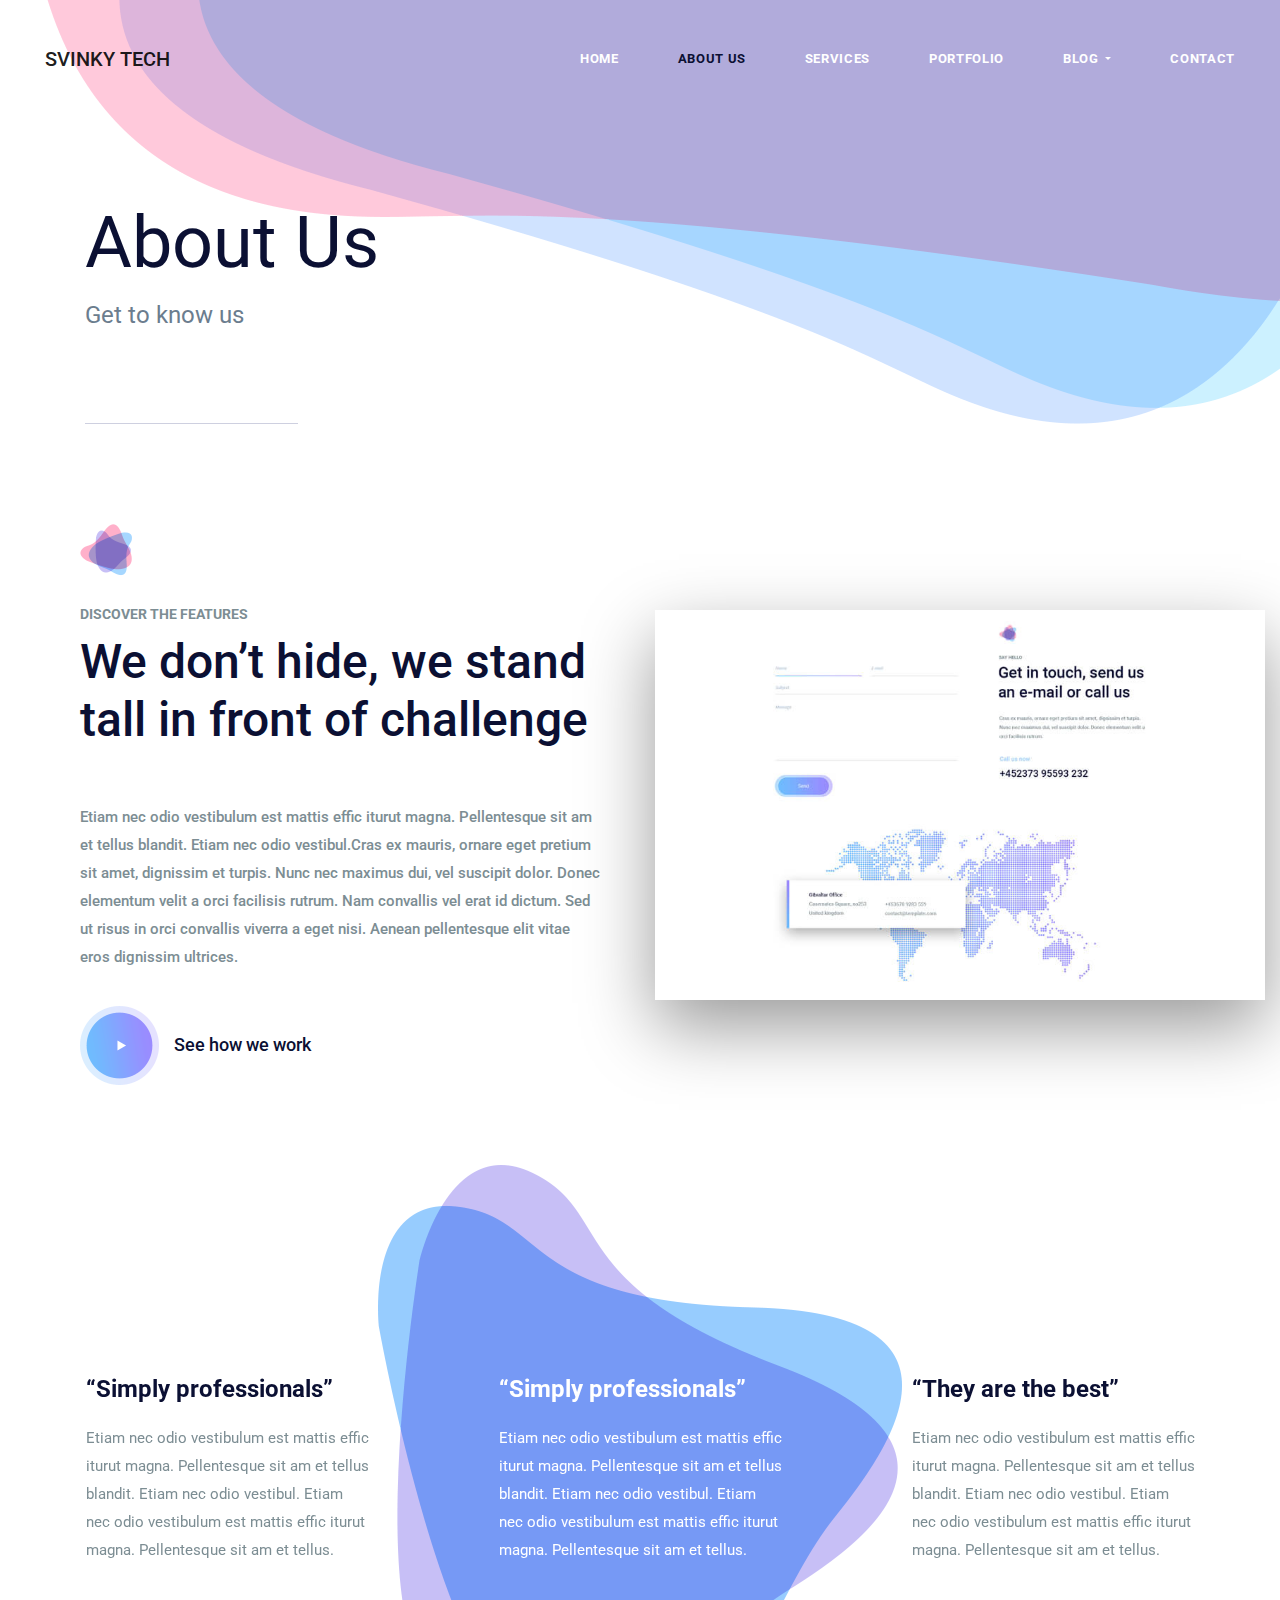
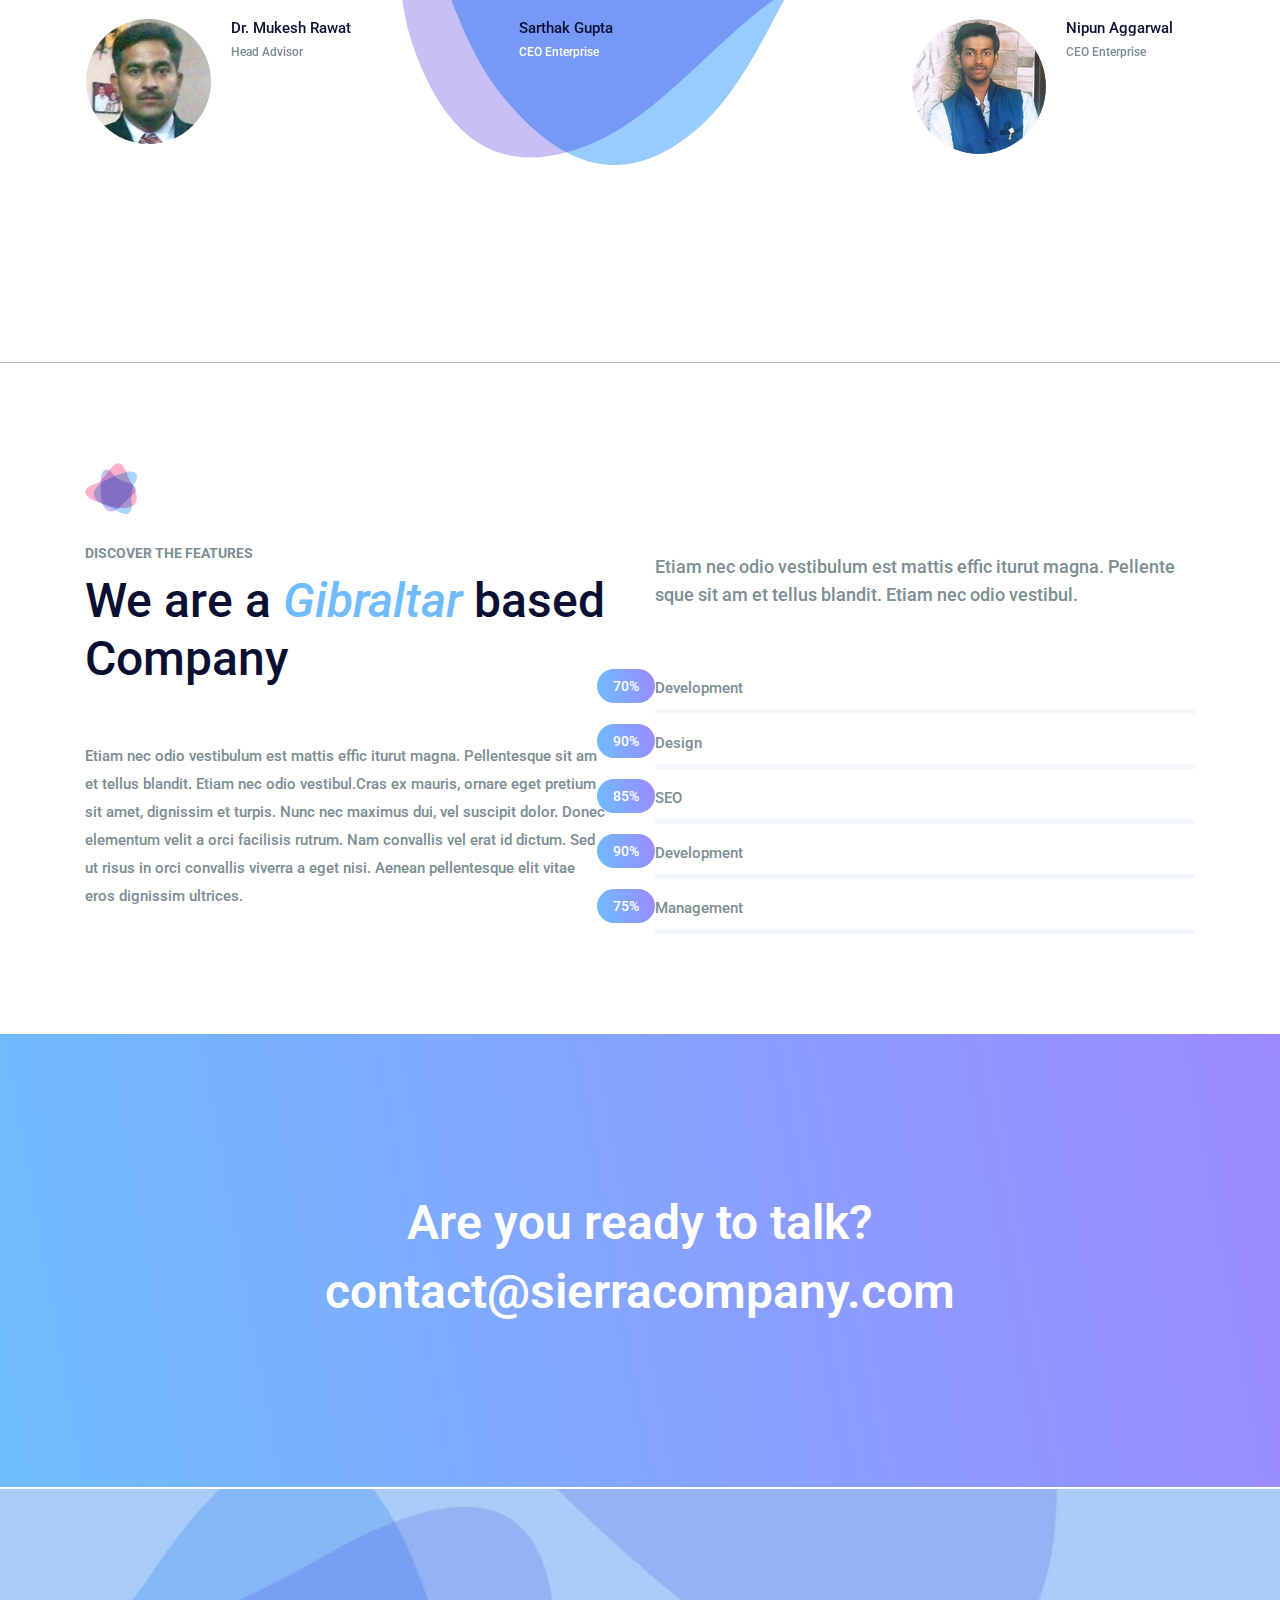
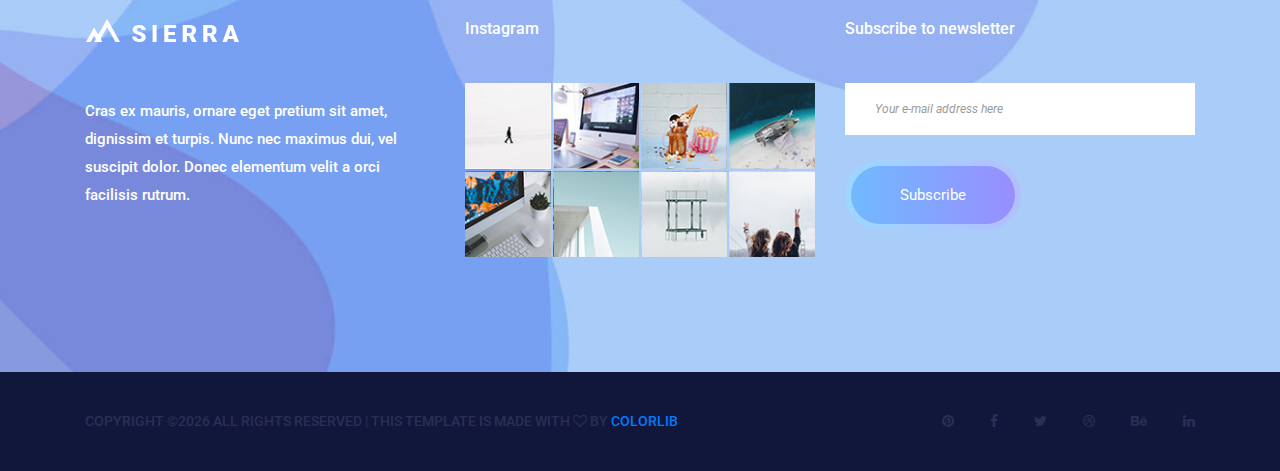
==== about-us.html @ dad752a9 "first" ====
<!DOCTYPE html>
<html lang="en">
    <head>
        <meta charset="utf-8">
        <meta http-equiv="X-UA-Compatible" content="IE=edge">
        <meta name="viewport" content="width=device-width, initial-scale=1">
        
        <link rel="icon" href="img/fav-icon.png" type="image/x-icon" />
        <!-- The above 3 meta tags *must* come first in the head; any other head content must come *after* these tags -->
        <title>Sierra</title>

        <!-- Icon css link -->
        <link href="css/font-awesome.min.css" rel="stylesheet">
        <!-- Bootstrap -->
        <link href="css/bootstrap.min.css" rel="stylesheet">
        
        <!-- Rev slider css -->
        <link href="vendors/revolution/css/settings.css" rel="stylesheet">
        <link href="vendors/revolution/css/layers.css" rel="stylesheet">
        <link href="vendors/revolution/css/navigation.css" rel="stylesheet">
        
        <!-- Extra plugin css -->
        <link href="vendors/owl-carousel/owl.carousel.min.css" rel="stylesheet">
        <link href="vendors/magnify-popup/magnific-popup.css" rel="stylesheet">
        
        <link href="css/style.css" rel="stylesheet">
        <link href="css/responsive.css" rel="stylesheet">

        <!-- HTML5 shim and Respond.js for IE8 support of HTML5 elements and media queries -->
        <!-- WARNING: Respond.js doesn't work if you view the page via file:// -->
        <!--[if lt IE 9]>
        <script src="https://oss.maxcdn.com/html5shiv/3.7.3/html5shiv.min.js"></script>
        <script src="https://oss.maxcdn.com/respond/1.4.2/respond.min.js"></script>
        <![endif]-->
    </head>
    <body>
        
        <!--================Header Menu Area =================-->
        <header class="main_menu_area">
            <nav class="navbar navbar-expand-lg navbar-light bg-light">
                <a class="navbar-brand" href="#"><span style = "font-weight: 500;">SVINKY TECH</span></a>
                <button class="navbar-toggler" type="button" data-toggle="collapse" data-target="#navbarSupportedContent" aria-controls="navbarSupportedContent" aria-expanded="false" aria-label="Toggle navigation">
                    <span></span>
                    <span></span>
                    <span></span>
                </button>

                <div class="collapse navbar-collapse" id="navbarSupportedContent">
                    <ul class="navbar-nav">
                        <li class="nav-item"><a class="nav-link" href="index.html">Home</a></li>
                        <li class="nav-item active"><a class="nav-link" href="about-us.html">About Us</a></li>
                        <li class="nav-item"><a class="nav-link" href="service.html">Services</a></li>
                        <li class="nav-item"><a class="nav-link" href="portfolio.html">Portfolio</a></li>
                        <li class="nav-item dropdown submenu">
                            <a class="nav-link dropdown-toggle" href="#" id="navbarDropdown" role="button" data-toggle="dropdown" aria-haspopup="true" aria-expanded="false">
                            Blog
                            </a>
                            <ul class="dropdown-menu" aria-labelledby="navbarDropdown">
                                <li class="nav-item"><a class="nav-link" href="blog.html">Blog</a></li>
                                <li class="nav-item"><a class="nav-link" href="single-blog.html">Blog Details</a></li>
                                <li class="nav-item"><a class="nav-link" href="elements.html">Elements</a></li>
                            </ul>
                        </li>
                        <li class="nav-item"><a class="nav-link" href="contact.html">Contact</a></li>
                    </ul>
                </div>
            </nav>
        </header>
        <!--================End Header Menu Area =================-->
        
        <!--================Banner Area =================-->
        <section class="banner_area">
            <div class="container">
                <div class="banner_inner_text">
                    <h2>About Us</h2>
                    <p>Get to know us</p>
                </div>
            </div>
        </section>
        <!--================End Banner Area =================-->
        
        <!--================Challange Area =================-->
        <section class="challange_area p_100">
            <div class="container-fluid">
                <div class="row">
                    <div class="col-lg-6">
                        <div class="challange_text_inner">
                            <div class="l_title">
                                <img src="img/icon/title-icon.png" alt="">
                                <h6>Discover the features</h6>
                                <h2>We don’t hide, we stand tall in front of challenge</h2>
                            </div>
                            <p>Etiam nec odio vestibulum est mattis effic iturut magna. Pellentesque sit am et tellus blandit. Etiam nec odio vestibul.Cras ex mauris, ornare eget pretium sit amet, dignissim et turpis. Nunc nec maximus dui, vel suscipit dolor. Donec elementum velit a orci facilisis rutrum. Nam convallis vel erat id dictum. Sed ut risus in orci convallis viverra a eget nisi. Aenean pellentesque elit vitae eros dignissim ultrices. </p>
                            <div class="c_video">
                                <a class="popup-youtube" href="https://www.youtube.com/watch?v=62QYQE6k7tg"><img src="img/icon/video-icon.png" alt="">See how we work </a>
                            </div>
                        </div>
                    </div>
                    <div class="col-lg-6 challange_img">
                        <div class="challange_img_inner">
                            <img class="img-fluid" src="img/popup-photo.jpg" alt="">
                        </div>
                    </div>
                </div>
            </div>
        </section>
        <!--================End Challange Area =================-->
        
        <!--================Testimonials Slider Area =================-->
        <section class="testimonials_area">
            <div class="container">
                <div class="testimonials_slider owl-carousel">
                    <div class="item">
                        <div class="testi_item">
                            <h3>“Simply professionals”</h3>
                            <p>Etiam nec odio vestibulum est mattis effic iturut magna. Pellentesque sit am et tellus blandit. Etiam nec odio vestibul. Etiam nec odio vestibulum est mattis effic iturut magna. Pellentesque sit am et tellus.</p>
                            <div class="media">
                                <div class="d-flex">
                                    <img class="rounded-circle" src="img/testimonials/testi-1.png"  alt="">
                                </div>
                                
                                <div class="media-body">
                                    <h4>Sarthak Gupta</h4>
                                    <h5>CEO Enterprise</h5>
                                </div>
                            </div>
                        </div>
                    </div>
                    <div class="item">
                        <div class="testi_item">
                            <h3>“They are the best”</h3>
                            <p>Etiam nec odio vestibulum est mattis effic iturut magna. Pellentesque sit am et tellus blandit. Etiam nec odio vestibul. Etiam nec odio vestibulum est mattis effic iturut magna. Pellentesque sit am et tellus.</p>
                            <div class="media">
                                <div class="d-flex">
                                    <img class="rounded-circle" src="img/testimonials/testi-2.png" alt="">
                                </div>
                                <div class="media-body">
                                    <h4>Nipun Aggarwal</h4>
                                    <h5>CEO Enterprise</h5>
                                </div>
                            </div>
                        </div>
                    </div>
                    <div class="item">
                        <div class="testi_item">
                            <h3>“We just love them”</h3>
                            <p>Etiam nec odio vestibulum est mattis effic iturut magna. Pellentesque sit am et tellus blandit. Etiam nec odio vestibul. Etiam nec odio vestibulum est mattis effic iturut magna. Pellentesque sit am et tellus.</p>
                            <div class="media">
                                <div class="d-flex">
                                    <img class="rounded-circle" src="img/testimonials/testi-3.png" alt="">
                                </div>
                                <div class="media-body">
                                    <h4>Vasu Goel</h4>
                                    <h5>CEO Enterprise</h5>
                                </div>
                            </div>
                        </div>
                    </div>
                    <div class="item">
                        <div class="testi_item">
                            <h3>“Simply professionals”</h3>
                            <p>Etiam nec odio vestibulum est mattis effic iturut magna. Pellentesque sit am et tellus blandit. Etiam nec odio vestibul. Etiam nec odio vestibulum est mattis effic iturut magna. Pellentesque sit am et tellus.</p>
                            <div class="media">
                                <div class="d-flex">
                                    <img class="rounded-circle" src="img/testimonials/testi-4.png" alt="">
                                </div>
                                <div class="media-body">
                                    <h4>Kanishka Bhardwaj</h4>
                                    <h5>CEO Enterprise</h5>
                                </div>
                            </div>
                        </div>
                    </div>
                    <div class="item">
                        <div class="testi_item">
                            <h3>“Simply professionals”</h3>
                            <p>Etiam nec odio vestibulum est mattis effic iturut magna. Pellentesque sit am et tellus blandit. Etiam nec odio vestibul. Etiam nec odio vestibulum est mattis effic iturut magna. Pellentesque sit am et tellus.</p>
                            <div class="media">
                                <div class="d-flex">
                                    <img class="rounded-circle" src="img/testimonials/testi-5.jpg" alt="">
                                </div>
                                <div class="media-body">
                                    <h4>Dr. Mukesh Rawat</h4>
                                    <h5>Head Advisor</h5>
                                </div>
                            </div>
                        </div>
                    </div>
                </div>
            </div>
        </section>
        <!--================End Testimonials Slider Area =================-->
        
        <!--================We Are Company Area =================-->
        <section class="we_company_area p_100">
            <div class="container">
                <div class="row company_inner">
                    <div class="col-lg-6">
                        <div class="left_company_text">
                            <div class="l_title">
                                <img src="img/icon/title-icon.png" alt="">
                                <h6>Discover the features</h6>
                                <h2>We are a <span>Gibraltar</span> based Company</h2>
                            </div>
                            <p>Etiam nec odio vestibulum est mattis effic iturut magna. Pellentesque sit am et tellus blandit. Etiam nec odio vestibul.Cras ex mauris, ornare eget pretium sit amet, dignissim et turpis. Nunc nec maximus dui, vel suscipit dolor. Donec elementum velit a orci facilisis rutrum. Nam convallis vel erat id dictum. Sed ut risus in orci convallis viverra a eget nisi. Aenean pellentesque elit vitae eros dignissim ultrices. </p>
                        </div>
                    </div>
                    <div class="col-lg-6">
                        <div class="company_skill">
                            <p>Etiam nec odio vestibulum est mattis effic iturut magna. Pellente sque sit am et tellus blandit. Etiam nec odio vestibul.</p>
                            <div class="our_skill_inner">
                                <div class="single_skill">
                                    <h3>Development</h3>
                                    <div class="progress" data-value="70">
                                        <div class="progress-bar">
                                            <div class="progress_parcent"><span class="counter">70</span>%</div>
                                        </div>
                                    </div>
                                </div>
                                <div class="single_skill">
                                    <h3>Design</h3>
                                    <div class="progress" data-value="90">
                                        <div class="progress-bar">
                                            <div class="progress_parcent"><span class="counter">90</span>%</div>
                                        </div>
                                    </div>
                                </div>
                                <div class="single_skill">
                                    <h3>SEO</h3>
                                    <div class="progress" data-value="85">
                                        <div class="progress-bar">
                                            <div class="progress_parcent"><span class="counter">85</span>%</div>
                                        </div>
                                    </div>
                                </div>
                                <div class="single_skill">
                                    <h3>Development</h3>
                                    <div class="progress" data-value="90">
                                        <div class="progress-bar">
                                            <div class="progress_parcent"><span class="counter">90</span>%</div>
                                        </div>
                                    </div>
                                </div>
                                <div class="single_skill">
                                    <h3>Management</h3>
                                    <div class="progress" data-value="75">
                                        <div class="progress-bar">
                                            <div class="progress_parcent"><span class="counter">75</span>%</div>
                                        </div>
                                    </div>
                                </div>
                            </div>
                        </div>
                    </div>
                </div>
            </div>
        </section>
        <!--================End We Are Company Area =================-->
        
        <!--================End We Are Company Area =================-->
        <section class="talk_area">
            <div class="container">
                <div class="talk_text">
                    <h4>Are you ready to talk?</h4>
                    <a href="mailto:contact@sierracompany.com">contact@sierracompany.com</a>
                </div>
            </div>
        </section>
        <!--================End We Are Company Area =================-->
        
        <!--================Footer Area =================-->
        <footer class="footr_area">
            <div class="footer_widget_area">
                <div class="container">
                    <div class="row footer_widget_inner">
                        <div class="col-lg-4 col-sm-6">
                            <aside class="f_widget f_about_widget">
                                <img src="img/footer-logo.png" alt="">
                                <p>Cras ex mauris, ornare eget pretium sit amet, dignissim et turpis. Nunc nec maximus dui, vel suscipit dolor. Donec elementum velit a orci facilisis rutrum.</p>
                            </aside>
                        </div>
                        <div class="col-lg-4 col-sm-6">
                            <aside class="f_widget f_insta_widget">
                                <div class="f_title">
                                    <h3>Instagram</h3>
                                </div>
                                <ul>
                                    <li><a href="#"><img src="img/instagram/ins-1.jpg" alt=""></a></li>
                                    <li><a href="#"><img src="img/instagram/ins-2.jpg" alt=""></a></li>
                                    <li><a href="#"><img src="img/instagram/ins-3.jpg" alt=""></a></li>
                                    <li><a href="#"><img src="img/instagram/ins-4.jpg" alt=""></a></li>
                                    <li><a href="#"><img src="img/instagram/ins-5.jpg" alt=""></a></li>
                                    <li><a href="#"><img src="img/instagram/ins-6.jpg" alt=""></a></li>
                                    <li><a href="#"><img src="img/instagram/ins-7.jpg" alt=""></a></li>
                                    <li><a href="#"><img src="img/instagram/ins-8.jpg" alt=""></a></li>
                                </ul>
                            </aside>
                        </div>
                        <div class="col-lg-4 col-sm-6">
                            <aside class="f_widget f_subs_widget">
                                <div class="f_title">
                                    <h3>Subscribe to newsletter</h3>
                                </div>
                                <div class="input-group">
                                    <input type="text" class="form-control" placeholder="Your e-mail address here" aria-label="Your e-mail address here">
                                    <span class="input-group-btn">
                                        <button class="btn btn-secondary submit_btn" type="button">Subscribe</button>
                                    </span>
                                </div>
                            </aside>
                        </div>
                    </div>
                </div>
            </div>
            <div class="footer_copyright">
                <div class="container">
                    <div class="float-sm-left">
                        <h5><!-- Link back to Colorlib can't be removed. Template is licensed under CC BY 3.0. -->
Copyright &copy;<script>document.write(new Date().getFullYear());</script> All rights reserved | This template is made with <i class="fa fa-heart-o" aria-hidden="true"></i> by <a href="https://colorlib.com" target="_blank">Colorlib</a>
<!-- Link back to Colorlib can't be removed. Template is licensed under CC BY 3.0. --></h5>
                    </div>
                    <div class="float-sm-right">
                        <ul>
                            <li><a href="#"><i class="fa fa-pinterest"></i></a></li>
                            <li><a href="#"><i class="fa fa-facebook"></i></a></li>
                            <li><a href="#"><i class="fa fa-twitter"></i></a></li>
                            <li><a href="#"><i class="fa fa-dribbble"></i></a></li>
                            <li><a href="#"><i class="fa fa-behance"></i></a></li>
                            <li><a href="#"><i class="fa fa-linkedin"></i></a></li>
                        </ul>
                    </div>
                </div>
            </div>
        </footer>
        <!--================End Footer Area =================-->
        
        
        
        
        <!-- jQuery (necessary for Bootstrap's JavaScript plugins) -->
        <script src="js/jquery-3.2.1.min.js"></script>
        <!-- Include all compiled plugins (below), or include individual files as needed -->
        <script src="js/popper.min.js"></script>
        <script src="js/bootstrap.min.js"></script>
        <!-- Rev slider js -->
        <script src="vendors/revolution/js/jquery.themepunch.tools.min.js"></script>
        <script src="vendors/revolution/js/jquery.themepunch.revolution.min.js"></script>
        <script src="vendors/revolution/js/extensions/revolution.extension.actions.min.js"></script>
        <script src="vendors/revolution/js/extensions/revolution.extension.video.min.js"></script>
        <script src="vendors/revolution/js/extensions/revolution.extension.slideanims.min.js"></script>
        <script src="vendors/revolution/js/extensions/revolution.extension.layeranimation.min.js"></script>
        <script src="vendors/revolution/js/extensions/revolution.extension.navigation.min.js"></script>
        <script src="vendors/revolution/js/extensions/revolution.extension.slideanims.min.js"></script>
        <!-- Extra plugin css -->
        <script src="vendors/counterup/jquery.waypoints.min.js"></script>
        <script src="vendors/counterup/jquery.counterup.min.js"></script> 
        <script src="vendors/counterup/apear.js"></script>
        <script src="vendors/counterup/countto.js"></script>
        <script src="vendors/owl-carousel/owl.carousel.min.js"></script>
        <script src="vendors/magnify-popup/jquery.magnific-popup.min.js"></script>
        <script src="js/smoothscroll.js"></script>
        
        <script src="js/theme.js"></script>
    </body>
</html>
---- vendors/revolution/css/settings.css ----
/*-----------------------------------------------------------------------------

-	Revolution Slider 5.0 Default Style Settings -

Screen Stylesheet

version:   	5.3.1
date:      	07/12/15
author:		themepunch
email:     	info@themepunch.com
website:   	http://www.themepunch.com
-----------------------------------------------------------------------------*/

#debungcontrolls,.debugtimeline{width:100%;box-sizing:border-box}.rev_column,.rev_column .tp-parallax-wrap,.tp-svg-layer svg{vertical-align:top}#debungcontrolls{z-index:100000;position:fixed;bottom:0;height:auto;background:rgba(0,0,0,.6);padding:10px}.debugtimeline{height:10px;position:relative;margin-bottom:3px;display:none;white-space:nowrap}.debugtimeline:hover{height:15px}.the_timeline_tester{background:#e74c3c;position:absolute;top:0;left:0;height:100%;width:0}.debugtimeline.tl_slide .the_timeline_tester{background:#f39c12}.debugtimeline.tl_frame .the_timeline_tester{background:#3498db}.debugtimline_txt{color:#fff;font-weight:400;font-size:7px;position:absolute;left:10px;top:0;white-space:nowrap;line-height:10px}.rtl{direction:rtl}@font-face{font-family:revicons;src:url(../fonts/revicons/revicons.eot?5510888);src:url(../fonts/revicons/revicons.eot?5510888#iefix) format('embedded-opentype'),url(../fonts/revicons/revicons.woff?5510888) format('woff'),url(../fonts/revicons/revicons.ttf?5510888) format('truetype'),url(../fonts/revicons/revicons.svg?5510888#revicons) format('svg');font-weight:400;font-style:normal}[class*=" revicon-"]:before,[class^=revicon-]:before{font-family:revicons;font-style:normal;font-weight:400;speak:none;display:inline-block;text-decoration:inherit;width:1em;margin-right:.2em;text-align:center;font-variant:normal;text-transform:none;line-height:1em;margin-left:.2em}.revicon-search-1:before{content:'\e802'}.revicon-pencil-1:before{content:'\e831'}.revicon-picture-1:before{content:'\e803'}.revicon-cancel:before{content:'\e80a'}.revicon-info-circled:before{content:'\e80f'}.revicon-trash:before{content:'\e801'}.revicon-left-dir:before{content:'\e817'}.revicon-right-dir:before{content:'\e818'}.revicon-down-open:before{content:'\e83b'}.revicon-left-open:before{content:'\e819'}.revicon-right-open:before{content:'\e81a'}.revicon-angle-left:before{content:'\e820'}.revicon-angle-right:before{content:'\e81d'}.revicon-left-big:before{content:'\e81f'}.revicon-right-big:before{content:'\e81e'}.revicon-magic:before{content:'\e807'}.revicon-picture:before{content:'\e800'}.revicon-export:before{content:'\e80b'}.revicon-cog:before{content:'\e832'}.revicon-login:before{content:'\e833'}.revicon-logout:before{content:'\e834'}.revicon-video:before{content:'\e805'}.revicon-arrow-combo:before{content:'\e827'}.revicon-left-open-1:before{content:'\e82a'}.revicon-right-open-1:before{content:'\e82b'}.revicon-left-open-mini:before{content:'\e822'}.revicon-right-open-mini:before{content:'\e823'}.revicon-left-open-big:before{content:'\e824'}.revicon-right-open-big:before{content:'\e825'}.revicon-left:before{content:'\e836'}.revicon-right:before{content:'\e826'}.revicon-ccw:before{content:'\e808'}.revicon-arrows-ccw:before{content:'\e806'}.revicon-palette:before{content:'\e829'}.revicon-list-add:before{content:'\e80c'}.revicon-doc:before{content:'\e809'}.revicon-left-open-outline:before{content:'\e82e'}.revicon-left-open-2:before{content:'\e82c'}.revicon-right-open-outline:before{content:'\e82f'}.revicon-right-open-2:before{content:'\e82d'}.revicon-equalizer:before{content:'\e83a'}.revicon-layers-alt:before{content:'\e804'}.revicon-popup:before{content:'\e828'}.rev_slider_wrapper{position:relative;z-index:0;width:100%}.rev_slider{position:relative;overflow:visible}.entry-content .rev_slider a,.rev_slider a{box-shadow:none}.tp-overflow-hidden{overflow:hidden!important}.group_ov_hidden{overflow:hidden}.rev_slider img,.tp-simpleresponsive img{max-width:none!important;transition:none;margin:0;padding:0;border:none}.rev_slider .no-slides-text{font-weight:700;text-align:center;padding-top:80px}.rev_slider>ul,.rev_slider>ul>li,.rev_slider>ul>li:before,.rev_slider_wrapper>ul,.tp-revslider-mainul>li,.tp-revslider-mainul>li:before,.tp-simpleresponsive>ul,.tp-simpleresponsive>ul>li,.tp-simpleresponsive>ul>li:before{list-style:none!important;position:absolute;margin:0!important;padding:0!important;overflow-x:visible;overflow-y:visible;background-image:none;background-position:0 0;text-indent:0;top:0;left:0}.rev_slider>ul>li,.rev_slider>ul>li:before,.tp-revslider-mainul>li,.tp-revslider-mainul>li:before,.tp-simpleresponsive>ul>li,.tp-simpleresponsive>ul>li:before{visibility:hidden}.tp-revslider-mainul,.tp-revslider-slidesli{padding:0!important;margin:0!important;list-style:none!important}.fullscreen-container,.fullwidthbanner-container{padding:0;position:relative}.rev_slider li.tp-revslider-slidesli{position:absolute!important}.tp-caption .rs-untoggled-content{display:block}.tp-caption .rs-toggled-content{display:none}.rs-toggle-content-active.tp-caption .rs-toggled-content{display:block}.rs-toggle-content-active.tp-caption .rs-untoggled-content{display:none}.rev_slider .caption,.rev_slider .tp-caption{position:relative;visibility:hidden;white-space:nowrap;display:block;-webkit-font-smoothing:antialiased!important;z-index:1}.rev_slider .caption,.rev_slider .tp-caption,.tp-simpleresponsive img{-moz-user-select:none;-khtml-user-select:none;-webkit-user-select:none;-o-user-select:none}.rev_slider .tp-mask-wrap .tp-caption,.rev_slider .tp-mask-wrap :last-child,.wpb_text_column .rev_slider .tp-mask-wrap .tp-caption,.wpb_text_column .rev_slider .tp-mask-wrap :last-child{margin-bottom:0}.tp-svg-layer svg{width:100%;height:100%;position:relative}.tp-carousel-wrapper{cursor:url(openhand.cur),move}.tp-carousel-wrapper.dragged{cursor:url(closedhand.cur),move}.tp_inner_padding{box-sizing:border-box;max-height:none!important}.tp-caption.tp-layer-selectable{-moz-user-select:all;-khtml-user-select:all;-webkit-user-select:all;-o-user-select:all}.tp-caption.tp-hidden-caption,.tp-forcenotvisible,.tp-hide-revslider,.tp-parallax-wrap.tp-hidden-caption{visibility:hidden!important;display:none!important}.rev_slider audio,.rev_slider embed,.rev_slider iframe,.rev_slider object,.rev_slider video{max-width:none!important}.tp-element-background{position:absolute;top:0;left:0;width:100%;height:100%;z-index:0}.rev_row_zone{position:absolute;width:100%;left:0;box-sizing:border-box;min-height:50px;font-size:0}.rev_column_inner,.rev_slider .tp-caption.rev_row{position:relative;width:100%!important;box-sizing:border-box}.rev_row_zone_top{top:0}.rev_row_zone_middle{top:50%;transform:translateY(-50%)}.rev_row_zone_bottom{bottom:0}.rev_slider .tp-caption.rev_row{display:table;table-layout:fixed;vertical-align:top;height:auto!important;font-size:0}.rev_column{display:table-cell;position:relative;height:auto;box-sizing:border-box;font-size:0}.rev_column_inner{display:block;height:auto!important;white-space:normal!important}.rev_column_bg{width:100%;height:100%;position:absolute;top:0;left:0;z-index:0;box-sizing:border-box;background-clip:content-box;border:0 solid transparent}.tp-caption .backcorner,.tp-caption .backcornertop,.tp-caption .frontcorner,.tp-caption .frontcornertop{height:0;top:0;width:0;position:absolute}.rev_column_inner .tp-loop-wrap,.rev_column_inner .tp-mask-wrap,.rev_column_inner .tp-parallax-wrap{text-align:inherit}.rev_column_inner .tp-mask-wrap{display:inline-block}.rev_column_inner .tp-parallax-wrap,.rev_column_inner .tp-parallax-wrap .tp-loop-wrap,.rev_column_inner .tp-parallax-wrap .tp-mask-wrap{position:relative!important;left:auto!important;top:auto!important;line-height:0}.tp-video-play-button,.tp-video-play-button i{line-height:50px!important;vertical-align:top;text-align:center}.rev_column_inner .rev_layer_in_column,.rev_column_inner .tp-parallax-wrap,.rev_column_inner .tp-parallax-wrap .tp-loop-wrap,.rev_column_inner .tp-parallax-wrap .tp-mask-wrap{vertical-align:top}.rev_break_columns{display:block!important}.rev_break_columns .tp-parallax-wrap.rev_column{display:block!important;width:100%!important}.fullwidthbanner-container{overflow:hidden}.fullwidthbanner-container .fullwidthabanner{width:100%;position:relative}.tp-static-layers{position:absolute;z-index:101;top:0;left:0}.tp-caption .frontcorner{border-left:40px solid transparent;border-right:0 solid transparent;border-top:40px solid #00A8FF;left:-40px}.tp-caption .backcorner{border-left:0 solid transparent;border-right:40px solid transparent;border-bottom:40px solid #00A8FF;right:0}.tp-caption .frontcornertop{border-left:40px solid transparent;border-right:0 solid transparent;border-bottom:40px solid #00A8FF;left:-40px}.tp-caption .backcornertop{border-left:0 solid transparent;border-right:40px solid transparent;border-top:40px solid #00A8FF;right:0}.tp-layer-inner-rotation{position:relative!important}img.tp-slider-alternative-image{width:100%;height:auto}.caption.fullscreenvideo,.rs-background-video-layer,.tp-caption.coverscreenvideo,.tp-caption.fullscreenvideo{width:100%;height:100%;top:0;left:0;position:absolute}.noFilterClass{filter:none!important}.rs-background-video-layer{visibility:hidden;z-index:0}.caption.fullscreenvideo audio,.caption.fullscreenvideo iframe,.caption.fullscreenvideo video,.tp-caption.fullscreenvideo iframe,.tp-caption.fullscreenvideo iframe audio,.tp-caption.fullscreenvideo iframe video{width:100%!important;height:100%!important;display:none}.fullcoveredvideo audio,.fullscreenvideo audio .fullcoveredvideo video,.fullscreenvideo video{background:#000}.fullcoveredvideo .tp-poster{background-position:center center;background-size:cover;width:100%;height:100%;top:0;left:0}.videoisplaying .html5vid .tp-poster{display:none}.tp-video-play-button{background:#000;background:rgba(0,0,0,.3);border-radius:5px;position:absolute;top:50%;left:50%;color:#FFF;margin-top:-25px;margin-left:-25px;cursor:pointer;width:50px;height:50px;box-sizing:border-box;display:inline-block;z-index:4;opacity:0;transition:opacity .3s ease-out!important}.tp-audio-html5 .tp-video-play-button,.tp-hiddenaudio{display:none!important}.tp-caption .html5vid{width:100%!important;height:100%!important}.tp-video-play-button i{width:50px;height:50px;display:inline-block;font-size:40px!important}.rs-fullvideo-cover,.tp-dottedoverlay,.tp-shadowcover{height:100%;top:0;left:0;position:absolute}.tp-caption:hover .tp-video-play-button{opacity:1;display:block}.tp-caption .tp-revstop{display:none;border-left:5px solid #fff!important;border-right:5px solid #fff!important;margin-top:15px!important;line-height:20px!important;vertical-align:top;font-size:25px!important}.tp-seek-bar,.tp-video-button,.tp-volume-bar{outline:0;line-height:12px;margin:0;cursor:pointer}.videoisplaying .revicon-right-dir{display:none}.videoisplaying .tp-revstop{display:inline-block}.videoisplaying .tp-video-play-button{display:none}.fullcoveredvideo .tp-video-play-button{display:none!important}.fullscreenvideo .fullscreenvideo audio,.fullscreenvideo .fullscreenvideo video{object-fit:contain!important}.fullscreenvideo .fullcoveredvideo audio,.fullscreenvideo .fullcoveredvideo video{object-fit:cover!important}.tp-video-controls{position:absolute;bottom:0;left:0;right:0;padding:5px;opacity:0;transition:opacity .3s;background-image:linear-gradient(to bottom,#000 13%,#323232 100%);display:table;max-width:100%;overflow:hidden;box-sizing:border-box}.rev-btn.rev-hiddenicon i,.rev-btn.rev-withicon i{transition:all .2s ease-out!important;font-size:15px}.tp-caption:hover .tp-video-controls{opacity:.9}.tp-video-button{background:rgba(0,0,0,.5);border:0;border-radius:3px;font-size:12px;color:#fff;padding:0}.tp-video-button:hover{cursor:pointer}.tp-video-button-wrap,.tp-video-seek-bar-wrap,.tp-video-vol-bar-wrap{padding:0 5px;display:table-cell;vertical-align:middle}.tp-video-seek-bar-wrap{width:80%}.tp-video-vol-bar-wrap{width:20%}.tp-seek-bar,.tp-volume-bar{width:100%;padding:0}.rs-fullvideo-cover{width:100%;background:0 0;z-index:5}.disabled_lc .tp-video-play-button,.rs-background-video-layer audio::-webkit-media-controls,.rs-background-video-layer video::-webkit-media-controls,.rs-background-video-layer video::-webkit-media-controls-start-playback-button{display:none!important}.tp-audio-html5 .tp-video-controls{opacity:1!important;visibility:visible!important}.tp-dottedoverlay{background-repeat:repeat;width:100%;z-index:3}.tp-dottedoverlay.twoxtwo{background:url(../assets/gridtile.png)}.tp-dottedoverlay.twoxtwowhite{background:url(../assets/gridtile_white.png)}.tp-dottedoverlay.threexthree{background:url(../assets/gridtile_3x3.png)}.tp-dottedoverlay.threexthreewhite{background:url(../assets/gridtile_3x3_white.png)}.tp-shadowcover{width:100%;background:#fff;z-index:-1}.tp-shadow1{box-shadow:0 10px 6px -6px rgba(0,0,0,.8)}.tp-shadow2:after,.tp-shadow2:before,.tp-shadow3:before,.tp-shadow4:after{z-index:-2;position:absolute;content:"";bottom:10px;left:10px;width:50%;top:85%;max-width:300px;background:0 0;box-shadow:0 15px 10px rgba(0,0,0,.8);transform:rotate(-3deg)}.tp-shadow2:after,.tp-shadow4:after{transform:rotate(3deg);right:10px;left:auto}.tp-shadow5{position:relative;box-shadow:0 1px 4px rgba(0,0,0,.3),0 0 40px rgba(0,0,0,.1) inset}.tp-shadow5:after,.tp-shadow5:before{content:"";position:absolute;z-index:-2;box-shadow:0 0 25px 0 rgba(0,0,0,.6);top:30%;bottom:0;left:20px;right:20px;border-radius:100px/20px}.tp-button{padding:6px 13px 5px;border-radius:3px;height:30px;cursor:pointer;color:#fff!important;text-shadow:0 1px 1px rgba(0,0,0,.6)!important;font-size:15px;line-height:45px!important;font-family:arial,sans-serif;font-weight:700;letter-spacing:-1px;text-decoration:none}.tp-button.big{color:#fff;text-shadow:0 1px 1px rgba(0,0,0,.6);font-weight:700;padding:9px 20px;font-size:19px;line-height:57px!important}.purchase:hover,.tp-button.big:hover,.tp-button:hover{background-position:bottom,15px 11px}.purchase.green,.purchase:hover.green,.tp-button.green,.tp-button:hover.green{background-color:#21a117;box-shadow:0 3px 0 0 #104d0b}.purchase.blue,.purchase:hover.blue,.tp-button.blue,.tp-button:hover.blue{background-color:#1d78cb;box-shadow:0 3px 0 0 #0f3e68}.purchase.red,.purchase:hover.red,.tp-button.red,.tp-button:hover.red{background-color:#cb1d1d;box-shadow:0 3px 0 0 #7c1212}.purchase.orange,.purchase:hover.orange,.tp-button.orange,.tp-button:hover.orange{background-color:#f70;box-shadow:0 3px 0 0 #a34c00}.purchase.darkgrey,.purchase:hover.darkgrey,.tp-button.darkgrey,.tp-button.grey,.tp-button:hover.darkgrey,.tp-button:hover.grey{background-color:#555;box-shadow:0 3px 0 0 #222}.purchase.lightgrey,.purchase:hover.lightgrey,.tp-button.lightgrey,.tp-button:hover.lightgrey{background-color:#888;box-shadow:0 3px 0 0 #555}.rev-btn,.rev-btn:visited{outline:0!important;box-shadow:none!important;text-decoration:none!important;line-height:44px;font-size:17px;font-weight:500;padding:12px 35px;box-sizing:border-box;font-family:Roboto,sans-serif;cursor:pointer}.rev-btn.rev-uppercase,.rev-btn.rev-uppercase:visited{text-transform:uppercase;letter-spacing:1px;font-size:15px;font-weight:900}.rev-btn.rev-withicon i{font-weight:400;position:relative;top:0;margin-left:10px!important}.rev-btn.rev-hiddenicon i{font-weight:400;position:relative;top:0;opacity:0;margin-left:0!important;width:0!important}.rev-btn.rev-hiddenicon:hover i{opacity:1!important;margin-left:10px!important;width:auto!important}.rev-btn.rev-medium,.rev-btn.rev-medium:visited{line-height:36px;font-size:14px;padding:10px 30px}.rev-btn.rev-medium.rev-hiddenicon i,.rev-btn.rev-medium.rev-withicon i{font-size:14px;top:0}.rev-btn.rev-small,.rev-btn.rev-small:visited{line-height:28px;font-size:12px;padding:7px 20px}.rev-btn.rev-small.rev-hiddenicon i,.rev-btn.rev-small.rev-withicon i{font-size:12px;top:0}.rev-maxround{border-radius:30px}.rev-minround{border-radius:3px}.rev-burger{position:relative;width:60px;height:60px;box-sizing:border-box;padding:22px 0 0 14px;border-radius:50%;border:1px solid rgba(51,51,51,.25);-webkit-tap-highlight-color:transparent;cursor:pointer}.rev-burger span{display:block;width:30px;height:3px;background:#333;transition:.7s;pointer-events:none;transform-style:flat!important}.rev-burger.revb-white span,.rev-burger.revb-whitenoborder span{background:#fff}.rev-burger span:nth-child(2){margin:3px 0}#dialog_addbutton .rev-burger:hover :first-child,.open .rev-burger :first-child,.open.rev-burger :first-child{transform:translateY(6px) rotate(-45deg)}#dialog_addbutton .rev-burger:hover :nth-child(2),.open .rev-burger :nth-child(2),.open.rev-burger :nth-child(2){transform:rotate(-45deg);opacity:0}#dialog_addbutton .rev-burger:hover :last-child,.open .rev-burger :last-child,.open.rev-burger :last-child{transform:translateY(-6px) rotate(-135deg)}.rev-burger.revb-white{border:2px solid rgba(255,255,255,.2)}.rev-burger.revb-darknoborder,.rev-burger.revb-whitenoborder{border:0}.rev-burger.revb-darknoborder span{background:#333}.rev-burger.revb-whitefull{background:#fff;border:none}.rev-burger.revb-whitefull span{background:#333}.rev-burger.revb-darkfull{background:#333;border:none}.rev-burger.revb-darkfull span,.rev-scroll-btn.revs-fullwhite{background:#fff}@keyframes rev-ani-mouse{0%{opacity:1;top:29%}15%{opacity:1;top:50%}50%{opacity:0;top:50%}100%{opacity:0;top:29%}}.rev-scroll-btn{display:inline-block;position:relative;left:0;right:0;text-align:center;cursor:pointer;width:35px;height:55px;box-sizing:border-box;border:3px solid #fff;border-radius:23px}.rev-scroll-btn>*{display:inline-block;line-height:18px;font-size:13px;font-weight:400;color:#fff;font-family:proxima-nova,"Helvetica Neue",Helvetica,Arial,sans-serif;letter-spacing:2px}.rev-scroll-btn>.active,.rev-scroll-btn>:focus,.rev-scroll-btn>:hover{color:#fff}.rev-scroll-btn>.active,.rev-scroll-btn>:active,.rev-scroll-btn>:focus,.rev-scroll-btn>:hover{opacity:.8}.rev-scroll-btn.revs-fullwhite span{background:#333}.rev-scroll-btn.revs-fulldark{background:#333;border:none}.rev-scroll-btn.revs-fulldark span,.tp-bullet{background:#fff}.rev-scroll-btn span{position:absolute;display:block;top:29%;left:50%;width:8px;height:8px;margin:-4px 0 0 -4px;background:#fff;border-radius:50%;animation:rev-ani-mouse 2.5s linear infinite}.rev-scroll-btn.revs-dark{border-color:#333}.rev-scroll-btn.revs-dark span{background:#333}.rev-control-btn{position:relative;display:inline-block;z-index:5;color:#FFF;font-size:20px;line-height:60px;font-weight:400;font-style:normal;font-family:Raleway;text-decoration:none;text-align:center;background-color:#000;border-radius:50px;text-shadow:none;background-color:rgba(0,0,0,.5);width:60px;height:60px;box-sizing:border-box;cursor:pointer}.rev-cbutton-dark-sr,.rev-cbutton-light-sr{border-radius:3px}.rev-cbutton-light,.rev-cbutton-light-sr{color:#333;background-color:rgba(255,255,255,.75)}.rev-sbutton{line-height:37px;width:37px;height:37px}.rev-sbutton-blue{background-color:#3B5998}.rev-sbutton-lightblue{background-color:#00A0D1}.rev-sbutton-red{background-color:#DD4B39}.tp-bannertimer{visibility:hidden;width:100%;height:5px;background:#000;background:rgba(0,0,0,.15);position:absolute;z-index:200;top:0}.tp-bannertimer.tp-bottom{top:auto;bottom:0!important;height:5px}.tp-caption img{background:0 0;-ms-filter:"progid:DXImageTransform.Microsoft.gradient(startColorstr=#00FFFFFF,endColorstr=#00FFFFFF)";filter:progid:DXImageTransform.Microsoft.gradient(startColorstr=#00FFFFFF, endColorstr=#00FFFFFF);zoom:1}.caption.slidelink a div,.tp-caption.slidelink a div{width:3000px;height:1500px;background:url(../assets/coloredbg.png)}.tp-caption.slidelink a span{background:url(../assets/coloredbg.png)}.tp-loader.spinner0,.tp-loader.spinner5{background-image:url(../assets/loader.gif);background-repeat:no-repeat}.tp-shape{width:100%;height:100%}.tp-caption .rs-starring{display:inline-block}.tp-caption .rs-starring .star-rating{float:none;display:inline-block;vertical-align:top;color:#FFC321!important}.tp-caption .rs-starring .star-rating,.tp-caption .rs-starring-page .star-rating{position:relative;height:1em;width:5.4em;font-family:star;font-size:1em!important}.tp-loader.spinner0,.tp-loader.spinner1{width:40px;height:40px;margin-top:-20px;margin-left:-20px;animation:tp-rotateplane 1.2s infinite ease-in-out;background-color:#fff;border-radius:3px;box-shadow:0 0 20px 0 rgba(0,0,0,.15)}.tp-caption .rs-starring .star-rating:before,.tp-caption .rs-starring-page .star-rating:before{content:"\73\73\73\73\73";color:#E0DADF;float:left;top:0;left:0;position:absolute}.tp-caption .rs-starring .star-rating span{overflow:hidden;float:left;top:0;left:0;position:absolute;padding-top:1.5em;font-size:1em!important}.tp-caption .rs-starring .star-rating span:before{content:"\53\53\53\53\53";top:0;position:absolute;left:0}.tp-loader{top:50%;left:50%;z-index:10000;position:absolute}.tp-loader.spinner0{background-position:center center}.tp-loader.spinner5{background-position:10px 10px;background-color:#fff;margin:-22px;width:44px;height:44px;border-radius:3px}@keyframes tp-rotateplane{0%{transform:perspective(120px) rotateX(0) rotateY(0)}50%{transform:perspective(120px) rotateX(-180.1deg) rotateY(0)}100%{transform:perspective(120px) rotateX(-180deg) rotateY(-179.9deg)}}.tp-loader.spinner2{width:40px;height:40px;margin-top:-20px;margin-left:-20px;background-color:red;box-shadow:0 0 20px 0 rgba(0,0,0,.15);border-radius:100%;animation:tp-scaleout 1s infinite ease-in-out}@keyframes tp-scaleout{0%{transform:scale(0)}100%{transform:scale(1);opacity:0}}.tp-loader.spinner3{margin:-9px 0 0 -35px;width:70px;text-align:center}.tp-loader.spinner3 .bounce1,.tp-loader.spinner3 .bounce2,.tp-loader.spinner3 .bounce3{width:18px;height:18px;background-color:#fff;box-shadow:0 0 20px 0 rgba(0,0,0,.15);border-radius:100%;display:inline-block;animation:tp-bouncedelay 1.4s infinite ease-in-out;animation-fill-mode:both}.tp-loader.spinner3 .bounce1{animation-delay:-.32s}.tp-loader.spinner3 .bounce2{animation-delay:-.16s}@keyframes tp-bouncedelay{0%,100%,80%{transform:scale(0)}40%{transform:scale(1)}}.tp-loader.spinner4{margin:-20px 0 0 -20px;width:40px;height:40px;text-align:center;animation:tp-rotate 2s infinite linear}.tp-loader.spinner4 .dot1,.tp-loader.spinner4 .dot2{width:60%;height:60%;display:inline-block;position:absolute;top:0;background-color:#fff;border-radius:100%;animation:tp-bounce 2s infinite ease-in-out;box-shadow:0 0 20px 0 rgba(0,0,0,.15)}.tp-loader.spinner4 .dot2{top:auto;bottom:0;animation-delay:-1s}@keyframes tp-rotate{100%{transform:rotate(360deg)}}@keyframes tp-bounce{0%,100%{transform:scale(0)}50%{transform:scale(1)}}.tp-bullets.navbar,.tp-tabs.navbar,.tp-thumbs.navbar{border:none;min-height:0;margin:0;border-radius:0}.tp-bullets,.tp-tabs,.tp-thumbs{position:absolute;display:block;z-index:1000;top:0;left:0}.tp-tab,.tp-thumb{cursor:pointer;position:absolute;opacity:.5;box-sizing:border-box}.tp-arr-imgholder,.tp-tab-image,.tp-thumb-image,.tp-videoposter{background-position:center center;background-size:cover;width:100%;height:100%;display:block;position:absolute;top:0;left:0}.tp-tab.selected,.tp-tab:hover,.tp-thumb.selected,.tp-thumb:hover{opacity:1}.tp-tab-mask,.tp-thumb-mask{box-sizing:border-box!important}.tp-tabs,.tp-thumbs{box-sizing:content-box!important}.tp-bullet{width:15px;height:15px;position:absolute;background:rgba(255,255,255,.3);cursor:pointer}.tp-bullet.selected,.tp-bullet:hover{background:#fff}.tparrows{cursor:pointer;background:#000;background:rgba(0,0,0,.5);width:40px;height:40px;position:absolute;display:block;z-index:1000}.tparrows:hover{background:#000}.tparrows:before{font-family:revicons;font-size:15px;color:#fff;display:block;line-height:40px;text-align:center}.hginfo,.hglayerinfo{font-size:12px;font-weight:600}.tparrows.tp-leftarrow:before{content:'\e824'}.tparrows.tp-rightarrow:before{content:'\e825'}body.rtl .tp-kbimg{left:0!important}.dddwrappershadow{box-shadow:0 45px 100px rgba(0,0,0,.4)}.hglayerinfo{position:fixed;bottom:0;left:0;color:#FFF;line-height:20px;background:rgba(0,0,0,.75);padding:5px 10px;z-index:2000;white-space:normal}.helpgrid,.hginfo{position:absolute}.hginfo{top:-2px;left:-2px;color:#e74c3c;background:#000;padding:2px 5px}.indebugmode .tp-caption:hover{border:1px dashed #c0392b!important}.helpgrid{border:2px dashed #c0392b;top:0;left:0;z-index:0}#revsliderlogloglog{padding:15px;color:#fff;position:fixed;top:0;left:0;width:200px;height:150px;background:rgba(0,0,0,.7);z-index:100000;font-size:10px;overflow:scroll}.aden{filter:hue-rotate(-20deg) contrast(.9) saturate(.85) brightness(1.2)}.aden::after{background:linear-gradient(to right,rgba(66,10,14,.2),transparent);mix-blend-mode:darken}.perpetua::after,.reyes::after{mix-blend-mode:soft-light;opacity:.5}.inkwell{filter:sepia(.3) contrast(1.1) brightness(1.1) grayscale(1)}.perpetua::after{background:linear-gradient(to bottom,#005b9a,#e6c13d)}.reyes{filter:sepia(.22) brightness(1.1) contrast(.85) saturate(.75)}.reyes::after{background:#efcdad}.gingham{filter:brightness(1.05) hue-rotate(-10deg)}.gingham::after{background:linear-gradient(to right,rgba(66,10,14,.2),transparent);mix-blend-mode:darken}.toaster{filter:contrast(1.5) brightness(.9)}.toaster::after{background:radial-gradient(circle,#804e0f,#3b003b);mix-blend-mode:screen}.walden{filter:brightness(1.1) hue-rotate(-10deg) sepia(.3) saturate(1.6)}.walden::after{background:#04c;mix-blend-mode:screen;opacity:.3}.hudson{filter:brightness(1.2) contrast(.9) saturate(1.1)}.hudson::after{background:radial-gradient(circle,#a6b1ff 50%,#342134);mix-blend-mode:multiply;opacity:.5}.earlybird{filter:contrast(.9) sepia(.2)}.earlybird::after{background:radial-gradient(circle,#d0ba8e 20%,#360309 85%,#1d0210 100%);mix-blend-mode:overlay}.mayfair{filter:contrast(1.1) saturate(1.1)}.mayfair::after{background:radial-gradient(circle at 40% 40%,rgba(255,255,255,.8),rgba(255,200,200,.6),#111 60%);mix-blend-mode:overlay;opacity:.4}.lofi{filter:saturate(1.1) contrast(1.5)}.lofi::after{background:radial-gradient(circle,transparent 70%,#222 150%);mix-blend-mode:multiply}._1977{filter:contrast(1.1) brightness(1.1) saturate(1.3)}._1977:after{background:rgba(243,106,188,.3);mix-blend-mode:screen}.brooklyn{filter:contrast(.9) brightness(1.1)}.brooklyn::after{background:radial-gradient(circle,rgba(168,223,193,.4) 70%,#c4b7c8);mix-blend-mode:overlay}.xpro2{filter:sepia(.3)}.xpro2::after{background:radial-gradient(circle,#e6e7e0 40%,rgba(43,42,161,.6) 110%);mix-blend-mode:color-burn}.nashville{filter:sepia(.2) contrast(1.2) brightness(1.05) saturate(1.2)}.nashville::after{background:rgba(0,70,150,.4);mix-blend-mode:lighten}.nashville::before{background:rgba(247,176,153,.56);mix-blend-mode:darken}.lark{filter:contrast(.9)}.lark::after{background:rgba(242,242,242,.8);mix-blend-mode:darken}.lark::before{background:#22253f;mix-blend-mode:color-dodge}.moon{filter:grayscale(1) contrast(1.1) brightness(1.1)}.moon::before{background:#a0a0a0;mix-blend-mode:soft-light}.moon::after{background:#383838;mix-blend-mode:lighten}.clarendon{filter:contrast(1.2) saturate(1.35)}.clarendon:before{background:rgba(127,187,227,.2);mix-blend-mode:overlay}.willow{filter:grayscale(.5) contrast(.95) brightness(.9)}.willow::before{background-color:radial-gradient(40%,circle,#d4a9af 55%,#000 150%);mix-blend-mode:overlay}.willow::after{background-color:#d8cdcb;mix-blend-mode:color}.rise{filter:brightness(1.05) sepia(.2) contrast(.9) saturate(.9)}.rise::after{background:radial-gradient(circle,rgba(232,197,152,.8),transparent 90%);mix-blend-mode:overlay;opacity:.6}.rise::before{background:radial-gradient(circle,rgba(236,205,169,.15) 55%,rgba(50,30,7,.4));mix-blend-mode:multiply}._1977:after,._1977:before,.aden:after,.aden:before,.brooklyn:after,.brooklyn:before,.clarendon:after,.clarendon:before,.earlybird:after,.earlybird:before,.gingham:after,.gingham:before,.hudson:after,.hudson:before,.inkwell:after,.inkwell:before,.lark:after,.lark:before,.lofi:after,.lofi:before,.mayfair:after,.mayfair:before,.moon:after,.moon:before,.nashville:after,.nashville:before,.perpetua:after,.perpetua:before,.reyes:after,.reyes:before,.rise:after,.rise:before,.slumber:after,.slumber:before,.toaster:after,.toaster:before,.walden:after,.walden:before,.willow:after,.willow:before,.xpro2:after,.xpro2:before{content:'';display:block;height:100%;width:100%;top:0;left:0;position:absolute;pointer-events:none}._1977,.aden,.brooklyn,.clarendon,.earlybird,.gingham,.hudson,.inkwell,.lark,.lofi,.mayfair,.moon,.nashville,.perpetua,.reyes,.rise,.slumber,.toaster,.walden,.willow,.xpro2{position:relative}._1977 img,.aden img,.brooklyn img,.clarendon img,.earlybird img,.gingham img,.hudson img,.inkwell img,.lark img,.lofi img,.mayfair img,.moon img,.nashville img,.perpetua img,.reyes img,.rise img,.slumber img,.toaster img,.walden img,.willow img,.xpro2 img{width:100%;z-index:1}._1977:before,.aden:before,.brooklyn:before,.clarendon:before,.earlybird:before,.gingham:before,.hudson:before,.inkwell:before,.lark:before,.lofi:before,.mayfair:before,.moon:before,.nashville:before,.perpetua:before,.reyes:before,.rise:before,.slumber:before,.toaster:before,.walden:before,.willow:before,.xpro2:before{z-index:2}._1977:after,.aden:after,.brooklyn:after,.clarendon:after,.earlybird:after,.gingham:after,.hudson:after,.inkwell:after,.lark:after,.lofi:after,.mayfair:after,.moon:after,.nashville:after,.perpetua:after,.reyes:after,.rise:after,.slumber:after,.toaster:after,.walden:after,.willow:after,.xpro2:after{z-index:3}.slumber{filter:saturate(.66) brightness(1.05)}.slumber::after{background:rgba(125,105,24,.5);mix-blend-mode:soft-light}.slumber::before{background:rgba(69,41,12,.4);mix-blend-mode:lighten}
---- vendors/revolution/css/layers.css ----
/*-----------------------------------------------------------------------------

-	Revolution Slider 5.0 Layer Style Settings -

Screen Stylesheet

version:   	5.0.0
date:      	18/03/15
author:		themepunch
email:     	info@themepunch.com
website:   	http://www.themepunch.com
-----------------------------------------------------------------------------*/

* {
    -webkit-box-sizing: border-box;
    -moz-box-sizing: border-box;
    box-sizing: border-box;
}

.tp-caption.Twitter-Content a,.tp-caption.Twitter-Content a:visited
{
	color:#0084B4!important;
}

.tp-caption.Twitter-Content a:hover
{
	color:#0084B4!important;
	text-decoration:underline!important;
}

.tp-caption.medium_grey,.medium_grey
{
	background-color:#888;
	border-style:none;
	border-width:0;
	color:#fff;
	font-family:Arial;
	font-size:20px;
	font-weight:700;
	line-height:20px;
	margin:0;
	padding:2px 4px;
	position:absolute;
	text-shadow:0 2px 5px rgba(0,0,0,0.5);
	white-space:nowrap;
}

.tp-caption.small_text,.small_text
{
	border-style:none;
	border-width:0;
	color:#fff;
	font-family:Arial;
	font-size:14px;
	font-weight:700;
	line-height:20px;
	margin:0;
	position:absolute;
	text-shadow:0 2px 5px rgba(0,0,0,0.5);
	white-space:nowrap;
}

.tp-caption.medium_text,.medium_text
{
	border-style:none;
	border-width:0;
	color:#fff;
	font-family:Arial;
	font-size:20px;
	font-weight:700;
	line-height:20px;
	margin:0;
	position:absolute;
	text-shadow:0 2px 5px rgba(0,0,0,0.5);
	white-space:nowrap;
}

.tp-caption.large_text,.large_text
{
	border-style:none;
	border-width:0;
	color:#fff;
	font-family:Arial;
	font-size:40px;
	font-weight:700;
	line-height:40px;
	margin:0;
	position:absolute;
	text-shadow:0 2px 5px rgba(0,0,0,0.5);
	white-space:nowrap;
}

.tp-caption.very_large_text,.very_large_text
{
	border-style:none;
	border-width:0;
	color:#fff;
	font-family:Arial;
	font-size:60px;
	font-weight:700;
	letter-spacing:-2px;
	line-height:60px;
	margin:0;
	position:absolute;
	text-shadow:0 2px 5px rgba(0,0,0,0.5);
	white-space:nowrap;
}

.tp-caption.very_big_white,.very_big_white
{
	background-color:#000;
	border-style:none;
	border-width:0;
	color:#fff;
	font-family:Arial;
	font-size:60px;
	font-weight:800;
	line-height:60px;
	margin:0;
	padding:1px 4px 0;
	position:absolute;
	text-shadow:none;
	white-space:nowrap;
}

.tp-caption.very_big_black,.very_big_black
{
	background-color:#fff;
	border-style:none;
	border-width:0;
	color:#000;
	font-family:Arial;
	font-size:60px;
	font-weight:700;
	line-height:60px;
	margin:0;
	padding:1px 4px 0;
	position:absolute;
	text-shadow:none;
	white-space:nowrap;
}

.tp-caption.modern_medium_fat,.modern_medium_fat
{
	border-style:none;
	border-width:0;
	color:#000;
	font-family:"Open Sans", sans-serif;
	font-size:24px;
	font-weight:800;
	line-height:20px;
	margin:0;
	position:absolute;
	text-shadow:none;
	white-space:nowrap;
}

.tp-caption.modern_medium_fat_white,.modern_medium_fat_white
{
	border-style:none;
	border-width:0;
	color:#fff;
	font-family:"Open Sans", sans-serif;
	font-size:24px;
	font-weight:800;
	line-height:20px;
	margin:0;
	position:absolute;
	text-shadow:none;
	white-space:nowrap;
}

.tp-caption.modern_medium_light,.modern_medium_light
{
	border-style:none;
	border-width:0;
	color:#000;
	font-family:"Open Sans", sans-serif;
	font-size:24px;
	font-weight:300;
	line-height:20px;
	margin:0;
	position:absolute;
	text-shadow:none;
	white-space:nowrap;
}

.tp-caption.modern_big_bluebg,.modern_big_bluebg
{
	background-color:#4e5b6c;
	border-style:none;
	border-width:0;
	color:#fff;
	font-family:"Open Sans", sans-serif;
	font-size:30px;
	font-weight:800;
	letter-spacing:0;
	line-height:36px;
	margin:0;
	padding:3px 10px;
	position:absolute;
	text-shadow:none;
}

.tp-caption.modern_big_redbg,.modern_big_redbg
{
	background-color:#de543e;
	border-style:none;
	border-width:0;
	color:#fff;
	font-family:"Open Sans", sans-serif;
	font-size:30px;
	font-weight:300;
	letter-spacing:0;
	line-height:36px;
	margin:0;
	padding:1px 10px 3px;
	position:absolute;
	text-shadow:none;
}

.tp-caption.modern_small_text_dark,.modern_small_text_dark
{
	border-style:none;
	border-width:0;
	color:#555;
	font-family:Arial;
	font-size:14px;
	line-height:22px;
	margin:0;
	position:absolute;
	text-shadow:none;
	white-space:nowrap;
}

.tp-caption.boxshadow,.boxshadow
{		
	box-shadow:0 0 20px rgba(0,0,0,0.5);
}

.tp-caption.black,.black
{
	color:#000;
	text-shadow:none;
}

.tp-caption.noshadow,.noshadow
{
	text-shadow:none;
}

.tp-caption.thinheadline_dark,.thinheadline_dark
{
	background-color:transparent;
	color:rgba(0,0,0,0.85);
	font-family:"Open Sans";
	font-size:30px;
	font-weight:300;
	line-height:30px;
	position:absolute;
	text-shadow:none;
}

.tp-caption.thintext_dark,.thintext_dark
{
	background-color:transparent;
	color:rgba(0,0,0,0.85);
	font-family:"Open Sans";
	font-size:16px;
	font-weight:300;
	line-height:26px;
	position:absolute;
	text-shadow:none;
}

.tp-caption.largeblackbg,.largeblackbg
{
	
	
	background-color:#000;
	border-radius:0;
	color:#fff;
	font-family:"Open Sans";
	font-size:50px;
	font-weight:300;
	line-height:70px;
	padding:0 20px;
	position:absolute;
	text-shadow:none;
}

.tp-caption.largepinkbg,.largepinkbg
{
	
	
	background-color:#db4360;
	border-radius:0;
	color:#fff;
	font-family:"Open Sans";
	font-size:50px;
	font-weight:300;
	line-height:70px;
	padding:0 20px;
	position:absolute;
	text-shadow:none;
}

.tp-caption.largewhitebg,.largewhitebg
{
	
	
	background-color:#fff;
	border-radius:0;
	color:#000;
	font-family:"Open Sans";
	font-size:50px;
	font-weight:300;
	line-height:70px;
	padding:0 20px;
	position:absolute;
	text-shadow:none;
}

.tp-caption.largegreenbg,.largegreenbg
{
	
	
	background-color:#67ae73;
	border-radius:0;
	color:#fff;
	font-family:"Open Sans";
	font-size:50px;
	font-weight:300;
	line-height:70px;
	padding:0 20px;
	position:absolute;
	text-shadow:none;
}

.tp-caption.excerpt,.excerpt
{
	background-color:rgba(0,0,0,1);
	border-color:#fff;
	border-style:none;
	border-width:0;
	color:#fff;
	font-family:Arial;
	font-size:36px;
	font-weight:700;
	height:auto;
	letter-spacing:-1.5px;
	line-height:36px;
	margin:0;
	padding:1px 4px 0;
	text-decoration:none;
	text-shadow:none;
	white-space:normal!important;
	width:150px;
}

.tp-caption.large_bold_grey,.large_bold_grey
{
	background-color:transparent;
	border-color:#ffd658;
	border-style:none;
	border-width:0;
	color:#666;
	font-family:"Open Sans";
	font-size:60px;
	font-weight:800;
	line-height:60px;
	margin:0;
	padding:1px 4px 0;
	text-decoration:none;
	text-shadow:none;
}

.tp-caption.medium_thin_grey,.medium_thin_grey
{
	background-color:transparent;
	border-color:#ffd658;
	border-style:none;
	border-width:0;
	color:#666;
	font-family:"Open Sans";
	font-size:34px;
	font-weight:300;
	line-height:30px;
	margin:0;
	padding:1px 4px 0;
	text-decoration:none;
	text-shadow:none;
}

.tp-caption.small_thin_grey,.small_thin_grey
{
	background-color:transparent;
	border-color:#ffd658;
	border-style:none;
	border-width:0;
	color:#757575;
	font-family:"Open Sans";
	font-size:18px;
	font-weight:300;
	line-height:26px;
	margin:0;
	padding:1px 4px 0;
	text-decoration:none;
	text-shadow:none;
}

.tp-caption.lightgrey_divider,.lightgrey_divider
{
	background-color:rgba(235,235,235,1);
	background-position:initial;
	background-repeat:initial;
	border-color:#222;
	border-style:none;
	border-width:0;
	height:3px;
	text-decoration:none;
	width:370px;
}

.tp-caption.large_bold_darkblue,.large_bold_darkblue
{
	background-color:transparent;
	border-color:#ffd658;
	border-style:none;
	border-width:0;
	color:#34495e;
	font-family:"Open Sans";
	font-size:58px;
	font-weight:800;
	line-height:60px;
	text-decoration:none;
}

.tp-caption.medium_bg_darkblue,.medium_bg_darkblue
{
	background-color:#34495e;
	border-color:#ffd658;
	border-style:none;
	border-width:0;
	color:#fff;
	font-family:"Open Sans";
	font-size:20px;
	font-weight:800;
	line-height:20px;
	padding:10px;
	text-decoration:none;
}

.tp-caption.medium_bold_red,.medium_bold_red
{
	background-color:transparent;
	border-color:#ffd658;
	border-style:none;
	border-width:0;
	color:#e33a0c;
	font-family:"Open Sans";
	font-size:24px;
	font-weight:800;
	line-height:30px;
	padding:0;
	text-decoration:none;
}

.tp-caption.medium_light_red,.medium_light_red
{
	background-color:transparent;
	border-color:#ffd658;
	border-style:none;
	border-width:0;
	color:#e33a0c;
	font-family:"Open Sans";
	font-size:21px;
	font-weight:300;
	line-height:26px;
	padding:0;
	text-decoration:none;
}

.tp-caption.medium_bg_red,.medium_bg_red
{
	background-color:#e33a0c;
	border-color:#ffd658;
	border-style:none;
	border-width:0;
	color:#fff;
	font-family:"Open Sans";
	font-size:20px;
	font-weight:800;
	line-height:20px;
	padding:10px;
	text-decoration:none;
}

.tp-caption.medium_bold_orange,.medium_bold_orange
{
	background-color:transparent;
	border-color:#ffd658;
	border-style:none;
	border-width:0;
	color:#f39c12;
	font-family:"Open Sans";
	font-size:24px;
	font-weight:800;
	line-height:30px;
	text-decoration:none;
}

.tp-caption.medium_bg_orange,.medium_bg_orange
{
	background-color:#f39c12;
	border-color:#ffd658;
	border-style:none;
	border-width:0;
	color:#fff;
	font-family:"Open Sans";
	font-size:20px;
	font-weight:800;
	line-height:20px;
	padding:10px;
	text-decoration:none;
}

.tp-caption.grassfloor,.grassfloor
{
	background-color:rgba(160,179,151,1);
	border-color:#222;
	border-style:none;
	border-width:0;
	height:150px;
	text-decoration:none;
	width:4000px;
}

.tp-caption.large_bold_white,.large_bold_white
{
	background-color:transparent;
	border-color:#ffd658;
	border-style:none;
	border-width:0;
	color:#fff;
	font-family:"Open Sans";
	font-size:58px;
	font-weight:800;
	line-height:60px;
	text-decoration:none;
}

.tp-caption.medium_light_white,.medium_light_white
{
	background-color:transparent;
	border-color:#ffd658;
	border-style:none;
	border-width:0;
	color:#fff;
	font-family:"Open Sans";
	font-size:30px;
	font-weight:300;
	line-height:36px;
	padding:0;
	text-decoration:none;
}

.tp-caption.mediumlarge_light_white,.mediumlarge_light_white
{
	background-color:transparent;
	border-color:#ffd658;
	border-style:none;
	border-width:0;
	color:#fff;
	font-family:"Open Sans";
	font-size:34px;
	font-weight:300;
	line-height:40px;
	padding:0;
	text-decoration:none;
}

.tp-caption.mediumlarge_light_white_center,.mediumlarge_light_white_center
{
	background-color:transparent;
	border-color:#ffd658;
	border-style:none;
	border-width:0;
	color:#fff;
	font-family:"Open Sans";
	font-size:34px;
	font-weight:300;
	line-height:40px;
	padding:0;
	text-align:center;
	text-decoration:none;
}

.tp-caption.medium_bg_asbestos,.medium_bg_asbestos
{
	background-color:#7f8c8d;
	border-color:#ffd658;
	border-style:none;
	border-width:0;
	color:#fff;
	font-family:"Open Sans";
	font-size:20px;
	font-weight:800;
	line-height:20px;
	padding:10px;
	text-decoration:none;
}

.tp-caption.medium_light_black,.medium_light_black
{
	background-color:transparent;
	border-color:#ffd658;
	border-style:none;
	border-width:0;
	color:#000;
	font-family:"Open Sans";
	font-size:30px;
	font-weight:300;
	line-height:36px;
	padding:0;
	text-decoration:none;
}

.tp-caption.large_bold_black,.large_bold_black
{
	background-color:transparent;
	border-color:#ffd658;
	border-style:none;
	border-width:0;
	color:#000;
	font-family:"Open Sans";
	font-size:58px;
	font-weight:800;
	line-height:60px;
	text-decoration:none;
}

.tp-caption.mediumlarge_light_darkblue,.mediumlarge_light_darkblue
{
	background-color:transparent;
	border-color:#ffd658;
	border-style:none;
	border-width:0;
	color:#34495e;
	font-family:"Open Sans";
	font-size:34px;
	font-weight:300;
	line-height:40px;
	padding:0;
	text-decoration:none;
}

.tp-caption.small_light_white,.small_light_white
{
	background-color:transparent;
	border-color:#ffd658;
	border-style:none;
	border-width:0;
	color:#fff;
	font-family:"Open Sans";
	font-size:17px;
	font-weight:300;
	line-height:28px;
	padding:0;
	text-decoration:none;
}

.tp-caption.roundedimage,.roundedimage
{
	border-color:#222;
	border-style:none;
	border-width:0;
}

.tp-caption.large_bg_black,.large_bg_black
{
	background-color:#000;
	border-color:#ffd658;
	border-style:none;
	border-width:0;
	color:#fff;
	font-family:"Open Sans";
	font-size:40px;
	font-weight:800;
	line-height:40px;
	padding:10px 20px 15px;
	text-decoration:none;
}

.tp-caption.mediumwhitebg,.mediumwhitebg
{
	background-color:#fff;
	border-color:#000;
	border-style:none;
	border-width:0;
	color:#000;
	font-family:"Open Sans";
	font-size:30px;
	font-weight:300;
	line-height:30px;
	padding:5px 15px 10px;
	text-decoration:none;
	text-shadow:none;
}

.tp-caption.maincaption,.maincaption
{
	background-color:transparent;
	border-color:#000;
	border-style:none;
	border-width:0;
	color:#212a40;
	font-family:roboto;
	font-size:33px;
	font-weight:500;
	line-height:43px;
	text-decoration:none;
	text-shadow:none;
}

.tp-caption.miami_title_60px,.miami_title_60px
{
	background-color:transparent;
	border-color:#000;
	border-style:none;
	border-width:0;
	color:#fff;
	font-family:"Source Sans Pro";
	font-size:60px;
	font-weight:700;
	letter-spacing:1px;
	line-height:60px;
	text-decoration:none;
	text-shadow:none;
}

.tp-caption.miami_subtitle,.miami_subtitle
{
	background-color:transparent;
	border-color:#000;
	border-style:none;
	border-width:0;
	color:rgba(255,255,255,0.65);
	font-family:"Source Sans Pro";
	font-size:17px;
	font-weight:400;
	letter-spacing:2px;
	line-height:24px;
	text-decoration:none;
	text-shadow:none;
}

.tp-caption.divideline30px,.divideline30px
{
	background:#fff;
	background-color:#fff;
	border-color:#222;
	border-style:none;
	border-width:0;
	height:2px;
	min-width:30px;
	text-decoration:none;
}

.tp-caption.Miami_nostyle,.Miami_nostyle
{
	border-color:#222;
	border-style:none;
	border-width:0;
}

.tp-caption.miami_content_light,.miami_content_light
{
	background-color:transparent;
	border-color:#000;
	border-style:none;
	border-width:0;
	color:#fff;
	font-family:"Source Sans Pro";
	font-size:22px;
	font-weight:400;
	letter-spacing:0;
	line-height:28px;
	text-decoration:none;
	text-shadow:none;
}

.tp-caption.miami_title_60px_dark,.miami_title_60px_dark
{
	background-color:transparent;
	border-color:#000;
	border-style:none;
	border-width:0;
	color:#333;
	font-family:"Source Sans Pro";
	font-size:60px;
	font-weight:700;
	letter-spacing:1px;
	line-height:60px;
	text-decoration:none;
	text-shadow:none;
}

.tp-caption.miami_content_dark,.miami_content_dark
{
	background-color:transparent;
	border-color:#000;
	border-style:none;
	border-width:0;
	color:#666;
	font-family:"Source Sans Pro";
	font-size:22px;
	font-weight:400;
	letter-spacing:0;
	line-height:28px;
	text-decoration:none;
	text-shadow:none;
}

.tp-caption.divideline30px_dark,.divideline30px_dark
{
	background-color:#333;
	border-color:#222;
	border-style:none;
	border-width:0;
	height:2px;
	min-width:30px;
	text-decoration:none;
}

.tp-caption.ellipse70px,.ellipse70px
{
	background-color:rgba(0,0,0,0.14902);
	border-color:#222;
	border-radius:50px 50px 50px 50px;
	border-style:none;
	border-width:0;
	cursor:pointer;
	line-height:1px;
	min-height:70px;
	min-width:70px;
	text-decoration:none;
}

.tp-caption.arrowicon,.arrowicon
{
	border-color:#222;
	border-style:none;
	border-width:0;
	line-height:1px;
}

.tp-caption.MarkerDisplay,.MarkerDisplay
{
	background-color:transparent;
	border-color:#000;
	border-radius:0 0 0 0;
	border-style:none;
	border-width:0;
	font-family:"Permanent Marker";
	font-style:normal;
	padding:0;
	text-decoration:none;
	text-shadow:none;
}

.tp-caption.Restaurant-Display,.Restaurant-Display
{
	background-color:transparent;
	border-color:transparent;
	border-radius:0 0 0 0;
	border-style:none;
	border-width:0;
	color:#fff;
	font-family:Roboto;
	font-size:120px;
	font-style:normal;
	font-weight:700;
	line-height:120px;
	padding:0;
	text-decoration:none;
}

.tp-caption.Restaurant-Cursive,.Restaurant-Cursive
{
	background-color:transparent;
	border-color:transparent;
	border-radius:0 0 0 0;
	border-style:none;
	border-width:0;
	color:#fff;
	font-family:"Nothing you could do";
	font-size:30px;
	font-style:normal;
	font-weight:400;
	letter-spacing:2px;
	line-height:30px;
	padding:0;
	text-decoration:none;
}

.tp-caption.Restaurant-ScrollDownText,.Restaurant-ScrollDownText
{
	background-color:transparent;
	border-color:transparent;
	border-radius:0 0 0 0;
	border-style:none;
	border-width:0;
	color:#fff;
	font-family:Roboto;
	font-size:17px;
	font-style:normal;
	font-weight:400;
	letter-spacing:2px;
	line-height:17px;
	padding:0;
	text-decoration:none;
}

.tp-caption.Restaurant-Description,.Restaurant-Description
{
	background-color:transparent;
	border-color:transparent;
	border-radius:0 0 0 0;
	border-style:none;
	border-width:0;
	color:#fff;
	font-family:Roboto;
	font-size:20px;
	font-style:normal;
	font-weight:300;
	letter-spacing:3px;
	line-height:30px;
	padding:0;
	text-decoration:none;
}

.tp-caption.Restaurant-Price,.Restaurant-Price
{
	background-color:transparent;
	border-color:transparent;
	border-radius:0 0 0 0;
	border-style:none;
	border-width:0;
	color:#fff;
	font-family:Roboto;
	font-size:30px;
	font-style:normal;
	font-weight:300;
	letter-spacing:3px;
	line-height:30px;
	padding:0;
	text-decoration:none;
}

.tp-caption.Restaurant-Menuitem,.Restaurant-Menuitem
{
	background-color:rgba(0,0,0,1.00);
	border-color:transparent;
	border-radius:0 0 0 0;
	border-style:none;
	border-width:0;
	color:rgba(255,255,255,1.00);
	font-family:Roboto;
	font-size:17px;
	font-style:normal;
	font-weight:400;
	letter-spacing:2px;
	line-height:17px;
	padding:10px 30px;
	text-align:left;
	text-decoration:none;
}

.tp-caption.Furniture-LogoText,.Furniture-LogoText
{
	background-color:transparent;
	border-color:transparent;
	border-radius:0 0 0 0;
	border-style:none;
	border-width:0;
	color:rgba(230,207,163,1.00);
	font-family:Raleway;
	font-size:160px;
	font-style:normal;
	font-weight:300;
	line-height:150px;
	padding:0;
	text-decoration:none;
	text-shadow:none;
}

.tp-caption.Furniture-Plus,.Furniture-Plus
{
	background-color:rgba(255,255,255,1.00);
	border-color:transparent;
	border-radius:30px 30px 30px 30px;
	border-style:none;
	border-width:0;
	box-shadow:rgba(0,0,0,0.1) 0 1px 3px;
	color:rgba(230,207,163,1.00);
	font-family:Raleway;
	font-size:20px;
	font-style:normal;
	font-weight:400;
	line-height:20px;
	padding:6px 7px 4px;
	text-decoration:none;
	text-shadow:none;
}

.tp-caption.Furniture-Title,.Furniture-Title
{
	background-color:transparent;
	border-color:transparent;
	border-radius:0 0 0 0;
	border-style:none;
	border-width:0;
	color:rgba(0,0,0,1.00);
	font-family:Raleway;
	font-size:20px;
	font-style:normal;
	font-weight:700;
	letter-spacing:3px;
	line-height:20px;
	padding:0;
	text-decoration:none;
	text-shadow:none;
}

.tp-caption.Furniture-Subtitle,.Furniture-Subtitle
{
	background-color:transparent;
	border-color:transparent;
	border-radius:0 0 0 0;
	border-style:none;
	border-width:0;
	color:rgba(0,0,0,1.00);
	font-family:Raleway;
	font-size:17px;
	font-style:normal;
	font-weight:300;
	line-height:20px;
	padding:0;
	text-decoration:none;
	text-shadow:none;
}

.tp-caption.Gym-Display,.Gym-Display
{
	background-color:transparent;
	border-color:transparent;
	border-radius:0 0 0 0;
	border-style:none;
	border-width:0;
	color:rgba(255,255,255,1.00);
	font-family:Raleway;
	font-size:80px;
	font-style:normal;
	font-weight:900;
	line-height:70px;
	padding:0;
	text-decoration:none;
}

.tp-caption.Gym-Subline,.Gym-Subline
{
	background-color:transparent;
	border-color:transparent;
	border-radius:0 0 0 0;
	border-style:none;
	border-width:0;
	color:rgba(255,255,255,1.00);
	font-family:Raleway;
	font-size:30px;
	font-style:normal;
	font-weight:100;
	letter-spacing:5px;
	line-height:30px;
	padding:0;
	text-decoration:none;
}

.tp-caption.Gym-SmallText,.Gym-SmallText
{
	background-color:transparent;
	border-color:transparent;
	border-radius:0 0 0 0;
	border-style:none;
	border-width:0;
	color:rgba(255,255,255,1.00);
	font-family:Raleway;
	font-size:17px;
	font-style:normal;
	font-weight:300;
	line-height:22;
	padding:0;
	text-decoration:none;
	text-shadow:none;
}

.tp-caption.Fashion-SmallText,.Fashion-SmallText
{
	background-color:transparent;
	border-color:transparent;
	border-radius:0 0 0 0;
	border-style:none;
	border-width:0;
	color:rgba(255,255,255,1.00);
	font-family:Raleway;
	font-size:12px;
	font-style:normal;
	font-weight:600;
	letter-spacing:2px;
	line-height:20px;
	padding:0;
	text-decoration:none;
}

.tp-caption.Fashion-BigDisplay,.Fashion-BigDisplay
{
	background-color:transparent;
	border-color:transparent;
	border-radius:0 0 0 0;
	border-style:none;
	border-width:0;
	color:rgba(0,0,0,1.00);
	font-family:Raleway;
	font-size:60px;
	font-style:normal;
	font-weight:900;
	letter-spacing:2px;
	line-height:60px;
	padding:0;
	text-decoration:none;
}

.tp-caption.Fashion-TextBlock,.Fashion-TextBlock
{
	background-color:transparent;
	border-color:transparent;
	border-radius:0 0 0 0;
	border-style:none;
	border-width:0;
	color:rgba(0,0,0,1.00);
	font-family:Raleway;
	font-size:20px;
	font-style:normal;
	font-weight:400;
	letter-spacing:2px;
	line-height:40px;
	padding:0;
	text-decoration:none;
}

.tp-caption.Sports-Display,.Sports-Display
{
	background-color:transparent;
	border-color:transparent;
	border-radius:0 0 0 0;
	border-style:none;
	border-width:0;
	color:rgba(255,255,255,1.00);
	font-family:Raleway;
	font-size:130px;
	font-style:normal;
	font-weight:100;
	letter-spacing:13px;
	line-height:130px;
	padding:0;
	text-decoration:none;
}

.tp-caption.Sports-DisplayFat,.Sports-DisplayFat
{
	background-color:transparent;
	border-color:transparent;
	border-radius:0 0 0 0;
	border-style:none;
	border-width:0;
	color:rgba(255,255,255,1.00);
	font-family:Raleway;
	font-size:130px;
	font-style:normal;
	font-weight:900;
	line-height:130px;
	padding:0;
	text-decoration:none;
}

.tp-caption.Sports-Subline,.Sports-Subline
{
	background-color:transparent;
	border-color:transparent;
	border-radius:0 0 0 0;
	border-style:none;
	border-width:0;
	color:rgba(0,0,0,1.00);
	font-family:Raleway;
	font-size:32px;
	font-style:normal;
	font-weight:400;
	letter-spacing:4px;
	line-height:32px;
	padding:0;
	text-decoration:none;
}

.tp-caption.Instagram-Caption,.Instagram-Caption
{
	background-color:transparent;
	border-color:transparent;
	border-radius:0 0 0 0;
	border-style:none;
	border-width:0;
	color:rgba(255,255,255,1.00);
	font-family:Roboto;
	font-size:20px;
	font-style:normal;
	font-weight:900;
	line-height:20px;
	padding:0;
	text-decoration:none;
}

.tp-caption.News-Title,.News-Title
{
	background-color:transparent;
	border-color:transparent;
	border-radius:0 0 0 0;
	border-style:none;
	border-width:0;
	color:rgba(255,255,255,1.00);
	font-family:"Roboto Slab";
	font-size:70px;
	font-style:normal;
	font-weight:400;
	line-height:60px;
	padding:0;
	text-decoration:none;
}

.tp-caption.News-Subtitle,.News-Subtitle
{
	background-color:rgba(255,255,255,0);
	border-color:transparent;
	border-radius:0 0 0 0;
	border-style:none;
	border-width:0;
	color:rgba(255,255,255,1.00);
	font-family:"Roboto Slab";
	font-size:15px;
	font-style:normal;
	font-weight:300;
	line-height:24px;
	padding:0;
	text-decoration:none;
}

.tp-caption.News-Subtitle:hover,.News-Subtitle:hover
{
	background-color:rgba(255,255,255,0);
	border-color:transparent;
	border-radius:0 0 0 0;
	border-style:solid;
	border-width:0;
	color:rgba(255,255,255,0.65);
	text-decoration:none;
}

.tp-caption.Photography-Display,.Photography-Display
{
	background-color:transparent;
	border-color:transparent;
	border-radius:0 0 0 0;
	border-style:none;
	border-width:0;
	color:rgba(255,255,255,1.00);
	font-family:Raleway;
	font-size:80px;
	font-style:normal;
	font-weight:100;
	letter-spacing:5px;
	line-height:70px;
	padding:0;
	text-decoration:none;
}

.tp-caption.Photography-Subline,.Photography-Subline
{
	background-color:transparent;
	border-color:transparent;
	border-radius:0 0 0 0;
	border-style:none;
	border-width:0;
	color:rgba(119,119,119,1.00);
	font-family:Raleway;
	font-size:20px;
	font-style:normal;
	font-weight:300;
	letter-spacing:3px;
	line-height:30px;
	padding:0;
	text-decoration:none;
}

.tp-caption.Photography-ImageHover,.Photography-ImageHover
{
	background-color:transparent;
	border-color:rgba(255,255,255,0);
	border-radius:0 0 0 0;
	border-style:none;
	border-width:0;
	color:rgba(255,255,255,1.00);
	font-size:20px;
	font-style:normal;
	font-weight:400;
	line-height:22;
	padding:0;
	text-decoration:none;
}

.tp-caption.Photography-ImageHover:hover,.Photography-ImageHover:hover
{
	background-color:transparent;
	border-color:transparent;
	border-radius:0 0 0 0;
	border-style:none;
	border-width:0;
	color:rgba(255,255,255,1.00);
	text-decoration:none;
}

.tp-caption.Photography-Menuitem,.Photography-Menuitem
{
	background-color:rgba(0,0,0,0.65);
	border-color:transparent;
	border-radius:0 0 0 0;
	border-style:none;
	border-width:0;
	color:rgba(255,255,255,1.00);
	font-family:Raleway;
	font-size:20px;
	font-style:normal;
	font-weight:300;
	letter-spacing:2px;
	line-height:20px;
	padding:3px 5px 3px 8px;
	text-decoration:none;
}

.tp-caption.Photography-Menuitem:hover,.Photography-Menuitem:hover
{
	background-color:rgba(0,255,222,0.65);
	border-color:transparent;
	border-radius:0 0 0 0;
	border-style:none;
	border-width:0;
	color:rgba(255,255,255,1.00);
	text-decoration:none;
}

.tp-caption.Photography-Textblock,.Photography-Textblock
{
	background-color:transparent;
	border-color:transparent;
	border-radius:0 0 0 0;
	border-style:none;
	border-width:0;
	color:rgba(255,255,255,1.00);
	font-family:Raleway;
	font-size:17px;
	font-style:normal;
	font-weight:300;
	letter-spacing:2px;
	line-height:30px;
	padding:0;
	text-decoration:none;
}

.tp-caption.Photography-Subline-2,.Photography-Subline-2
{
	background-color:transparent;
	border-color:transparent;
	border-radius:0 0 0 0;
	border-style:none;
	border-width:0;
	color:rgba(255,255,255,0.35);
	font-family:Raleway;
	font-size:20px;
	font-style:normal;
	font-weight:300;
	letter-spacing:3px;
	line-height:30px;
	padding:0;
	text-decoration:none;
}

.tp-caption.Photography-ImageHover2,.Photography-ImageHover2
{
	background-color:transparent;
	border-color:rgba(255,255,255,0);
	border-radius:0 0 0 0;
	border-style:none;
	border-width:0;
	color:rgba(255,255,255,1.00);
	font-family:Arial;
	font-size:20px;
	font-style:normal;
	font-weight:400;
	line-height:22;
	padding:0;
	text-decoration:none;
}

.tp-caption.Photography-ImageHover2:hover,.Photography-ImageHover2:hover
{
	background-color:transparent;
	border-color:transparent;
	border-radius:0 0 0 0;
	border-style:none;
	border-width:0;
	color:rgba(255,255,255,1.00);
	text-decoration:none;
}

.tp-caption.WebProduct-Title,.WebProduct-Title
{
	background-color:transparent;
	border-color:transparent;
	border-radius:0 0 0 0;
	border-style:none;
	border-width:0;
	color:rgba(51,51,51,1.00);
	font-family:Raleway;
	font-size:90px;
	font-style:normal;
	font-weight:100;
	line-height:90px;
	padding:0;
	text-decoration:none;
}

.tp-caption.WebProduct-SubTitle,.WebProduct-SubTitle
{
	background-color:transparent;
	border-color:transparent;
	border-radius:0 0 0 0;
	border-style:none;
	border-width:0;
	color:rgba(153,153,153,1.00);
	font-family:Raleway;
	font-size:15px;
	font-style:normal;
	font-weight:400;
	line-height:20px;
	padding:0;
	text-decoration:none;
}

.tp-caption.WebProduct-Content,.WebProduct-Content
{
	background-color:transparent;
	border-color:transparent;
	border-radius:0 0 0 0;
	border-style:none;
	border-width:0;
	color:rgba(153,153,153,1.00);
	font-family:Raleway;
	font-size:16px;
	font-style:normal;
	font-weight:600;
	line-height:24px;
	padding:0;
	text-decoration:none;
}

.tp-caption.WebProduct-Menuitem,.WebProduct-Menuitem
{
	background-color:rgba(51,51,51,1.00);
	border-color:transparent;
	border-radius:0 0 0 0;
	border-style:none;
	border-width:0;
	color:rgba(255,255,255,1.00);
	font-family:Raleway;
	font-size:15px;
	font-style:normal;
	font-weight:500;
	letter-spacing:2px;
	line-height:20px;
	padding:3px 5px 3px 8px;
	text-align:left;
	text-decoration:none;
}

.tp-caption.WebProduct-Menuitem:hover,.WebProduct-Menuitem:hover
{
	background-color:rgba(255,255,255,1.00);
	border-color:transparent;
	border-radius:0 0 0 0;
	border-style:none;
	border-width:0;
	color:rgba(153,153,153,1.00);
	text-decoration:none;
}

.tp-caption.WebProduct-Title-Light,.WebProduct-Title-Light
{
	background-color:transparent;
	border-color:transparent;
	border-radius:0 0 0 0;
	border-style:none;
	border-width:0;
	color:rgba(255,255,255,1.00);
	font-family:Raleway;
	font-size:90px;
	font-style:normal;
	font-weight:100;
	line-height:90px;
	padding:0;
	text-align:left;
	text-decoration:none;
}

.tp-caption.WebProduct-SubTitle-Light,.WebProduct-SubTitle-Light
{
	background-color:transparent;
	border-color:transparent;
	border-radius:0 0 0 0;
	border-style:none;
	border-width:0;
	color:rgba(255,255,255,0.35);
	font-family:Raleway;
	font-size:15px;
	font-style:normal;
	font-weight:400;
	line-height:20px;
	padding:0;
	text-align:left;
	text-decoration:none;
}

.tp-caption.WebProduct-Content-Light,.WebProduct-Content-Light
{
	background-color:transparent;
	border-color:transparent;
	border-radius:0 0 0 0;
	border-style:none;
	border-width:0;
	color:rgba(255,255,255,0.65);
	font-family:Raleway;
	font-size:16px;
	font-style:normal;
	font-weight:600;
	line-height:24px;
	padding:0;
	text-align:left;
	text-decoration:none;
}

.tp-caption.FatRounded,.FatRounded
{
	background-color:rgba(0,0,0,0.50);
	border-color:rgba(211,211,211,1.00);
	border-radius:50px 50px 50px 50px;
	border-style:none;
	border-width:0;
	color:rgba(255,255,255,1.00);
	font-family:Raleway;
	font-size:30px;
	font-style:normal;
	font-weight:900;
	line-height:30px;
	padding:20px 22px 20px 25px;
	text-align:left;
	text-decoration:none;
	text-shadow:none;
}

.tp-caption.FatRounded:hover,.FatRounded:hover
{
	background-color:rgba(0,0,0,1.00);
	border-color:rgba(211,211,211,1.00);
	border-radius:50px 50px 50px 50px;
	border-style:none;
	border-width:0;
	color:rgba(255,255,255,1.00);
	text-decoration:none;
}

.tp-caption.NotGeneric-Title,.NotGeneric-Title
{
	background-color:transparent;
	border-color:transparent;
	border-radius:0 0 0 0;
	border-style:none;
	border-width:0;
	color:rgba(255,255,255,1.00);
	font-family:Raleway;
	font-size:70px;
	font-style:normal;
	font-weight:800;
	line-height:70px;
	padding:10px 0;
	text-decoration:none;
}

.tp-caption.NotGeneric-SubTitle,.NotGeneric-SubTitle
{
	background-color:transparent;
	border-color:transparent;
	border-radius:0 0 0 0;
	border-style:none;
	border-width:0;
	color:rgba(255,255,255,1.00);
	font-family:Raleway;
	font-size:13px;
	font-style:normal;
	font-weight:500;
	letter-spacing:4px;
	line-height:20px;
	padding:0;
	text-align:left;
	text-decoration:none;
}

.tp-caption.NotGeneric-CallToAction,.NotGeneric-CallToAction
{
	background-color:rgba(0,0,0,0);
	border-color:rgba(255,255,255,0.50);
	border-radius:0 0 0 0;
	border-style:solid;
	border-width:1px;
	color:rgba(255,255,255,1.00);
	font-family:Raleway;
	font-size:14px;
	font-style:normal;
	font-weight:500;
	letter-spacing:3px;
	line-height:14px;
	padding:10px 30px;
	text-align:left;
	text-decoration:none;
}

.tp-caption.NotGeneric-CallToAction:hover,.NotGeneric-CallToAction:hover
{
	background-color:transparent;
	border-color:rgba(255,255,255,1.00);
	border-radius:0 0 0 0;
	border-style:solid;
	border-width:1px;
	color:rgba(255,255,255,1.00);
	text-decoration:none;
}

.tp-caption.NotGeneric-Icon,.NotGeneric-Icon
{
	background-color:rgba(0,0,0,0);
	border-color:rgba(255,255,255,0);
	border-radius:0 0 0 0;
	border-style:solid;
	border-width:0;
	color:rgba(255,255,255,1.00);
	font-family:Raleway;
	font-size:30px;
	font-style:normal;
	font-weight:400;
	letter-spacing:3px;
	line-height:30px;
	padding:0;
	text-align:left;
	text-decoration:none;
}

.tp-caption.NotGeneric-Menuitem,.NotGeneric-Menuitem
{
	background-color:rgba(0,0,0,0);
	border-color:rgba(255,255,255,0.15);
	border-radius:0 0 0 0;
	border-style:solid;
	border-width:1px;
	color:rgba(255,255,255,1.00);
	font-family:Raleway;
	font-size:14px;
	font-style:normal;
	font-weight:500;
	letter-spacing:3px;
	line-height:14px;
	padding:27px 30px;
	text-align:left;
	text-decoration:none;
}

.tp-caption.NotGeneric-Menuitem:hover,.NotGeneric-Menuitem:hover
{
	background-color:rgba(0,0,0,0);
	border-color:rgba(255,255,255,1.00);
	border-radius:0 0 0 0;
	border-style:solid;
	border-width:1px;
	color:rgba(255,255,255,1.00);
	text-decoration:none;
}

.tp-caption.MarkerStyle,.MarkerStyle
{
	background-color:transparent;
	border-color:transparent;
	border-radius:0 0 0 0;
	border-style:none;
	border-width:0;
	color:rgba(255,255,255,1.00);
	font-family:"Permanent Marker";
	font-size:17px;
	font-style:normal;
	font-weight:100;
	line-height:30px;
	padding:0;
	text-align:left;
	text-decoration:none;
}

.tp-caption.Gym-Menuitem,.Gym-Menuitem
{
	background-color:rgba(0,0,0,1.00);
	border-color:rgba(255,255,255,0);
	border-radius:3px 3px 3px 3px;
	border-style:solid;
	border-width:2px;
	color:rgba(255,255,255,1.00);
	font-family:Raleway;
	font-size:20px;
	font-style:normal;
	font-weight:300;
	letter-spacing:2px;
	line-height:20px;
	padding:3px 5px 3px 8px;
	text-align:left;
	text-decoration:none;
}

.tp-caption.Gym-Menuitem:hover,.Gym-Menuitem:hover
{
	background-color:rgba(0,0,0,1.00);
	border-color:rgba(255,255,255,0.25);
	border-radius:3px 3px 3px 3px;
	border-style:solid;
	border-width:2px;
	color:rgba(255,255,255,1.00);
	text-decoration:none;
}

.tp-caption.Newspaper-Button,.Newspaper-Button
{
	background-color:rgba(255,255,255,0);
	border-color:rgba(255,255,255,0.25);
	border-radius:0 0 0 0;
	border-style:solid;
	border-width:1px;
	color:rgba(255,255,255,1.00);
	font-family:Roboto;
	font-size:13px;
	font-style:normal;
	font-weight:700;
	letter-spacing:2px;
	line-height:17px;
	padding:12px 35px;
	text-align:left;
	text-decoration:none;
}

.tp-caption.Newspaper-Button:hover,.Newspaper-Button:hover
{
	background-color:rgba(255,255,255,1.00);
	border-color:rgba(255,255,255,1.00);
	border-radius:0 0 0 0;
	border-style:solid;
	border-width:1px;
	color:rgba(0,0,0,1.00);
	text-decoration:none;
}

.tp-caption.Newspaper-Subtitle,.Newspaper-Subtitle
{
	background-color:transparent;
	border-color:transparent;
	border-radius:0 0 0 0;
	border-style:none;
	border-width:0;
	color:rgba(168,216,238,1.00);
	font-family:Roboto;
	font-size:15px;
	font-style:normal;
	font-weight:900;
	line-height:20px;
	padding:0;
	text-align:left;
	text-decoration:none;
}

.tp-caption.Newspaper-Title,.Newspaper-Title
{
	background-color:transparent;
	border-color:transparent;
	border-radius:0 0 0 0;
	border-style:none;
	border-width:0;
	color:rgba(255,255,255,1.00);
	font-family:"Roboto Slab";
	font-size:50px;
	font-style:normal;
	font-weight:400;
	line-height:55px;
	padding:0 0 10px;
	text-align:left;
	text-decoration:none;
}

.tp-caption.Newspaper-Title-Centered,.Newspaper-Title-Centered
{
	background-color:transparent;
	border-color:transparent;
	border-radius:0 0 0 0;
	border-style:none;
	border-width:0;
	color:rgba(255,255,255,1.00);
	font-family:"Roboto Slab";
	font-size:50px;
	font-style:normal;
	font-weight:400;
	line-height:55px;
	padding:0 0 10px;
	text-align:center;
	text-decoration:none;
}

.tp-caption.Hero-Button,.Hero-Button
{
	background-color:rgba(0,0,0,0);
	border-color:rgba(255,255,255,0.50);
	border-radius:0 0 0 0;
	border-style:solid;
	border-width:1px;
	color:rgba(255,255,255,1.00);
	font-family:Raleway;
	font-size:14px;
	font-style:normal;
	font-weight:500;
	letter-spacing:3px;
	line-height:14px;
	padding:10px 30px;
	text-align:left;
	text-decoration:none;
}

.tp-caption.Hero-Button:hover,.Hero-Button:hover
{
	background-color:rgba(255,255,255,1.00);
	border-color:rgba(255,255,255,1.00);
	border-radius:0 0 0 0;
	border-style:solid;
	border-width:1px;
	color:rgba(0,0,0,1.00);
	text-decoration:none;
}

.tp-caption.Video-Title,.Video-Title
{
	background-color:rgba(0,0,0,1.00);
	border-color:transparent;
	border-radius:0 0 0 0;
	border-style:none;
	border-width:0;
	color:rgba(255,255,255,1.00);
	font-family:Raleway;
	font-size:30px;
	font-style:normal;
	font-weight:900;
	line-height:30px;
	padding:5px;
	text-align:left;
	text-decoration:none;
}

.tp-caption.Video-SubTitle,.Video-SubTitle
{
	background-color:rgba(0,0,0,0.35);
	border-color:transparent;
	border-radius:0 0 0 0;
	border-style:none;
	border-width:0;
	color:rgba(255,255,255,1.00);
	font-family:Raleway;
	font-size:12px;
	font-style:normal;
	font-weight:600;
	letter-spacing:2px;
	line-height:12px;
	padding:5px;
	text-align:left;
	text-decoration:none;
}

.tp-caption.NotGeneric-Button,.NotGeneric-Button
{
	background-color:rgba(0,0,0,0);
	border-color:rgba(255,255,255,0.50);
	border-radius:0 0 0 0;
	border-style:solid;
	border-width:1px;
	color:rgba(255,255,255,1.00);
	font-family:Raleway;
	font-size:14px;
	font-style:normal;
	font-weight:500;
	letter-spacing:3px;
	line-height:14px;
	padding:10px 30px;
	text-align:left;
	text-decoration:none;
}

.tp-caption.NotGeneric-Button:hover,.NotGeneric-Button:hover
{
	background-color:transparent;
	border-color:rgba(255,255,255,1.00);
	border-radius:0 0 0 0;
	border-style:solid;
	border-width:1px;
	color:rgba(255,255,255,1.00);
	text-decoration:none;
}

.tp-caption.NotGeneric-BigButton,.NotGeneric-BigButton
{
	background-color:rgba(0,0,0,0);
	border-color:rgba(255,255,255,0.15);
	border-radius:0 0 0 0;
	border-style:solid;
	border-width:1px;
	color:rgba(255,255,255,1.00);
	font-family:Raleway;
	font-size:14px;
	font-style:normal;
	font-weight:500;
	letter-spacing:3px;
	line-height:14px;
	padding:27px 30px;
	text-align:left;
	text-decoration:none;
}

.tp-caption.NotGeneric-BigButton:hover,.NotGeneric-BigButton:hover
{
	background-color:rgba(0,0,0,0);
	border-color:rgba(255,255,255,1.00);
	border-radius:0 0 0 0;
	border-style:solid;
	border-width:1px;
	color:rgba(255,255,255,1.00);
	text-decoration:none;
}

.tp-caption.WebProduct-Button,.WebProduct-Button
{
	background-color:rgba(51,51,51,1.00);
	border-color:rgba(0,0,0,1.00);
	border-radius:0 0 0 0;
	border-style:none;
	border-width:2px;
	color:rgba(255,255,255,1.00);
	font-family:Raleway;
	font-size:16px;
	font-style:normal;
	font-weight:600;
	letter-spacing:1px;
	line-height:48px;
	padding:0 40px;
	text-align:left;
	text-decoration:none;
}

.tp-caption.WebProduct-Button:hover,.WebProduct-Button:hover
{
	background-color:rgba(255,255,255,1.00);
	border-color:rgba(0,0,0,1.00);
	border-radius:0 0 0 0;
	border-style:none;
	border-width:2px;
	color:rgba(51,51,51,1.00);
	text-decoration:none;
}

.tp-caption.Restaurant-Button,.Restaurant-Button
{
	background-color:rgba(10,10,10,0);
	border-color:rgba(255,255,255,0.50);
	border-radius:0 0 0 0;
	border-style:solid;
	border-width:2px;
	color:rgba(255,255,255,1.00);
	font-family:Roboto;
	font-size:17px;
	font-style:normal;
	font-weight:500;
	letter-spacing:3px;
	line-height:17px;
	padding:12px 35px;
	text-align:left;
	text-decoration:none;
}

.tp-caption.Restaurant-Button:hover,.Restaurant-Button:hover
{
	background-color:rgba(0,0,0,0);
	border-color:rgba(255,224,129,1.00);
	border-radius:0 0 0 0;
	border-style:solid;
	border-width:2px;
	color:rgba(255,255,255,1.00);
	text-decoration:none;
}

.tp-caption.Gym-Button,.Gym-Button
{
	background-color:rgba(139,192,39,1.00);
	border-color:rgba(0,0,0,0);
	border-radius:30px 30px 30px 30px;
	border-style:solid;
	border-width:0;
	color:rgba(255,255,255,1.00);
	font-family:Raleway;
	font-size:15px;
	font-style:normal;
	font-weight:600;
	letter-spacing:1px;
	line-height:15px;
	padding:13px 35px;
	text-align:left;
	text-decoration:none;
}

.tp-caption.Gym-Button:hover,.Gym-Button:hover
{
	background-color:rgba(114,168,0,1.00);
	border-color:rgba(0,0,0,0);
	border-radius:30px 30px 30px 30px;
	border-style:solid;
	border-width:0;
	color:rgba(255,255,255,1.00);
	text-decoration:none;
}

.tp-caption.Gym-Button-Light,.Gym-Button-Light
{
	background-color:transparent;
	border-color:rgba(255,255,255,0.25);
	border-radius:30px 30px 30px 30px;
	border-style:solid;
	border-width:2px;
	color:rgba(255,255,255,1.00);
	font-family:Raleway;
	font-size:15px;
	font-style:normal;
	font-weight:600;
	line-height:15px;
	padding:12px 35px;
	text-align:left;
	text-decoration:none;
}

.tp-caption.Gym-Button-Light:hover,.Gym-Button-Light:hover
{
	background-color:rgba(114,168,0,0);
	border-color:rgba(139,192,39,1.00);
	border-radius:30px 30px 30px 30px;
	border-style:solid;
	border-width:2px;
	color:rgba(255,255,255,1.00);
	text-decoration:none;
}

.tp-caption.Sports-Button-Light,.Sports-Button-Light
{
	background-color:rgba(0,0,0,0);
	border-color:rgba(255,255,255,0.50);
	border-radius:0 0 0 0;
	border-style:solid;
	border-width:2px;
	color:rgba(255,255,255,1.00);
	font-family:Raleway;
	font-size:17px;
	font-style:normal;
	font-weight:600;
	letter-spacing:2px;
	line-height:17px;
	padding:12px 35px;
	text-align:left;
	text-decoration:none;
}

.tp-caption.Sports-Button-Light:hover,.Sports-Button-Light:hover
{
	background-color:rgba(0,0,0,0);
	border-color:rgba(255,255,255,1.00);
	border-radius:0 0 0 0;
	border-style:solid;
	border-width:2px;
	color:rgba(255,255,255,1.00);
	text-decoration:none;
}

.tp-caption.Sports-Button-Red,.Sports-Button-Red
{
	background-color:rgba(219,28,34,1.00);
	border-color:rgba(219,28,34,0);
	border-radius:0 0 0 0;
	border-style:solid;
	border-width:2px;
	color:rgba(255,255,255,1.00);
	font-family:Raleway;
	font-size:17px;
	font-style:normal;
	font-weight:600;
	letter-spacing:2px;
	line-height:17px;
	padding:12px 35px;
	text-align:left;
	text-decoration:none;
}

.tp-caption.Sports-Button-Red:hover,.Sports-Button-Red:hover
{
	background-color:rgba(0,0,0,1.00);
	border-color:rgba(0,0,0,1.00);
	border-radius:0 0 0 0;
	border-style:solid;
	border-width:2px;
	color:rgba(255,255,255,1.00);
	text-decoration:none;
}

.tp-caption.Photography-Button,.Photography-Button
{
	background-color:rgba(0,0,0,0);
	border-color:rgba(255,255,255,0.25);
	border-radius:30px 30px 30px 30px;
	border-style:solid;
	border-width:1px;
	color:rgba(255,255,255,1.00);
	font-family:Raleway;
	font-size:15px;
	font-style:normal;
	font-weight:600;
	letter-spacing:1px;
	line-height:15px;
	padding:13px 35px;
	text-align:left;
	text-decoration:none;
}

.tp-caption.Photography-Button:hover,.Photography-Button:hover
{
	background-color:rgba(0,0,0,0);
	border-color:rgba(255,255,255,1.00);
	border-radius:30px 30px 30px 30px;
	border-style:solid;
	border-width:1px;
	color:rgba(255,255,255,1.00);
	text-decoration:none;
}

.tp-caption.Newspaper-Button-2,.Newspaper-Button-2
{
	background-color:rgba(0,0,0,0);
	border-color:rgba(255,255,255,0.50);
	border-radius:3px 3px 3px 3px;
	border-style:solid;
	border-width:2px;
	color:rgba(255,255,255,1.00);
	font-family:Roboto;
	font-size:15px;
	font-style:normal;
	font-weight:900;
	line-height:15px;
	padding:10px 30px;
	text-align:left;
	text-decoration:none;
}

.tp-caption.Newspaper-Button-2:hover,.Newspaper-Button-2:hover
{
	background-color:rgba(0,0,0,0);
	border-color:rgba(255,255,255,1.00);
	border-radius:3px 3px 3px 3px;
	border-style:solid;
	border-width:2px;
	color:rgba(255,255,255,1.00);
	text-decoration:none;
}

.tp-caption.Feature-Tour,.Feature-Tour
{
	background-color:rgba(139,192,39,1.00);
	border-color:rgba(0,0,0,0);
	border-radius:30px 30px 30px 30px;
	border-style:solid;
	border-width:0;
	color:rgba(255,255,255,1.00);
	font-family:Roboto;
	font-size:17px;
	font-style:normal;
	font-weight:700;
	line-height:17px;
	padding:17px 35px;
	text-align:left;
	text-decoration:none;
}

.tp-caption.Feature-Tour:hover,.Feature-Tour:hover
{
	background-color:rgba(114,168,0,1.00);
	border-color:rgba(0,0,0,0);
	border-radius:30px 30px 30px 30px;
	border-style:solid;
	border-width:0;
	color:rgba(255,255,255,1.00);
	text-decoration:none;
}

.tp-caption.Feature-Examples,.Feature-Examples
{
	background-color:transparent;
	border-color:rgba(33,42,64,0.15);
	border-radius:30px 30px 30px 30px;
	border-style:solid;
	border-width:2px;
	color:rgba(33,42,64,0.50);
	font-family:Roboto;
	font-size:17px;
	font-style:normal;
	font-weight:700;
	line-height:17px;
	padding:15px 35px;
	text-align:left;
	text-decoration:none;
}

.tp-caption.Feature-Examples:hover,.Feature-Examples:hover
{
	background-color:transparent;
	border-color:rgba(139,192,39,1.00);
	border-radius:30px 30px 30px 30px;
	border-style:solid;
	border-width:2px;
	color:rgba(139,192,39,1.00);
	text-decoration:none;
}

.tp-caption.subcaption,.subcaption
{
	background-color:transparent;
	border-color:rgba(0,0,0,1.00);
	border-radius:0 0 0 0;
	border-style:none;
	border-width:0;
	color:rgba(111,124,130,1.00);
	font-family:roboto;
	font-size:19px;
	font-style:normal;
	font-weight:400;
	line-height:24px;
	padding:0;
	text-align:left;
	text-decoration:none;
	text-shadow:none;
}

.tp-caption.menutab,.menutab
{
	background-color:transparent;
	border-color:rgba(0,0,0,1.00);
	border-radius:0 0 0 0;
	border-style:none;
	border-width:0;
	color:rgba(41,46,49,1.00);
	font-family:roboto;
	font-size:25px;
	font-style:normal;
	font-weight:300;
	line-height:30px;
	padding:0;
	text-align:left;
	text-decoration:none;
	text-shadow:none;
}

.tp-caption.menutab:hover,.menutab:hover
{
	background-color:transparent;
	border-color:transparent;
	border-radius:0 0 0 0;
	border-style:none;
	border-width:0;
	color:rgba(213,0,0,1.00);
	text-decoration:none;
}

.tp-caption.maincontent,.maincontent
{
	background-color:transparent;
	border-color:rgba(0,0,0,1.00);
	border-radius:0 0 0 0;
	border-style:none;
	border-width:0;
	color:rgba(41,46,49,1.00);
	font-family:roboto;
	font-size:21px;
	font-style:normal;
	font-weight:300;
	line-height:26px;
	padding:0;
	text-align:left;
	text-decoration:none;
	text-shadow:none;
}

.tp-caption.minitext,.minitext
{
	background-color:transparent;
	border-color:rgba(0,0,0,1.00);
	border-radius:0 0 0 0;
	border-style:none;
	border-width:0;
	color:rgba(185,186,187,1.00);
	font-family:roboto;
	font-size:15px;
	font-style:normal;
	font-weight:400;
	line-height:20px;
	padding:0;
	text-align:left;
	text-decoration:none;
	text-shadow:none;
}

.tp-caption.Feature-Buy,.Feature-Buy
{
	background-color:rgba(0,154,238,1.00);
	border-color:rgba(0,0,0,0);
	border-radius:30px 30px 30px 30px;
	border-style:solid;
	border-width:0;
	color:rgba(255,255,255,1.00);
	font-family:Roboto;
	font-size:17px;
	font-style:normal;
	font-weight:700;
	line-height:17px;
	padding:17px 35px;
	text-align:left;
	text-decoration:none;
}

.tp-caption.Feature-Buy:hover,.Feature-Buy:hover
{
	background-color:rgba(0,133,214,1.00);
	border-color:rgba(0,0,0,0);
	border-radius:30px 30px 30px 30px;
	border-style:solid;
	border-width:0;
	color:rgba(255,255,255,1.00);
	text-decoration:none;
}

.tp-caption.Feature-Examples-Light,.Feature-Examples-Light
{
	background-color:transparent;
	border-color:rgba(255,255,255,0.15);
	border-radius:30px 30px 30px 30px;
	border-style:solid;
	border-width:2px;
	color:rgba(255,255,255,1.00);
	font-family:Roboto;
	font-size:17px;
	font-style:normal;
	font-weight:700;
	line-height:17px;
	padding:15px 35px;
	text-align:left;
	text-decoration:none;
}

.tp-caption.Feature-Examples-Light:hover,.Feature-Examples-Light:hover
{
	background-color:transparent;
	border-color:rgba(255,255,255,1.00);
	border-radius:30px 30px 30px 30px;
	border-style:solid;
	border-width:2px;
	color:rgba(255,255,255,1.00);
	text-decoration:none;
}

.tp-caption.Facebook-Likes,.Facebook-Likes
{
	background-color:rgba(59,89,153,1.00);
	border-color:transparent;
	border-radius:0 0 0 0;
	border-style:none;
	border-width:0;
	color:rgba(255,255,255,1.00);
	font-family:Roboto;
	font-size:15px;
	font-style:normal;
	font-weight:500;
	line-height:22px;
	padding:5px 15px;
	text-align:left;
	text-decoration:none;
}

.tp-caption.Twitter-Favorites,.Twitter-Favorites
{
	background-color:rgba(255,255,255,0);
	border-color:transparent;
	border-radius:0 0 0 0;
	border-style:none;
	border-width:0;
	color:rgba(136,153,166,1.00);
	font-family:Roboto;
	font-size:15px;
	font-style:normal;
	font-weight:500;
	line-height:22px;
	padding:0;
	text-align:left;
	text-decoration:none;
}

.tp-caption.Twitter-Link,.Twitter-Link
{
	background-color:rgba(255,255,255,1.00);
	border-color:transparent;
	border-radius:30px 30px 30px 30px;
	border-style:none;
	border-width:0;
	color:rgba(135,153,165,1.00);
	font-family:Roboto;
	font-size:15px;
	font-style:normal;
	font-weight:500;
	line-height:15px;
	padding:11px 11px 9px;
	text-align:left;
	text-decoration:none;
}

.tp-caption.Twitter-Link:hover,.Twitter-Link:hover
{
	background-color:rgba(0,132,180,1.00);
	border-color:transparent;
	border-radius:30px 30px 30px 30px;
	border-style:none;
	border-width:0;
	color:rgba(255,255,255,1.00);
	text-decoration:none;
}

.tp-caption.Twitter-Retweet,.Twitter-Retweet
{
	background-color:rgba(255,255,255,0);
	border-color:transparent;
	border-radius:0 0 0 0;
	border-style:none;
	border-width:0;
	color:rgba(136,153,166,1.00);
	font-family:Roboto;
	font-size:15px;
	font-style:normal;
	font-weight:500;
	line-height:22px;
	padding:0;
	text-align:left;
	text-decoration:none;
}

.tp-caption.Twitter-Content,.Twitter-Content
{
	background-color:rgba(255,255,255,1.00);
	border-color:transparent;
	border-radius:0 0 0 0;
	border-style:none;
	border-width:0;
	color:rgba(41,47,51,1.00);
	font-family:Roboto;
	font-size:20px;
	font-style:normal;
	font-weight:500;
	line-height:28px;
	padding:30px 30px 70px;
	text-align:left;
	text-decoration:none;
}

.revtp-searchform input[type="text"],
.revtp-searchform input[type="email"],
.revtp-form input[type="text"],
.revtp-form input[type="email"]{ 	
	font-family: "Arial", sans-serif;
    font-size: 15px;
    color: #000;
    background-color: #fff;
    line-height: 46px;
    padding: 0 20px;
    cursor: text;
    border: 0;
    width: 400px;
    margin-bottom: 0px;
    -webkit-transition: background-color 0.5s;
    -moz-transition: background-color 0.5s;
    -o-transition: background-color 0.5s;
    -ms-transition: background-color 0.5s;
    transition: background-color 0.5s;
    
    
    border-radius: 0px;
}


.tp-caption.BigBold-Title,
.BigBold-Title {
    color: rgba(255, 255, 255, 1.00);
    font-size: 110px;
    line-height: 100px;
    font-weight: 800;
    font-style: normal;
    font-family: Raleway;
    padding: 10px 0px 10px 0;
    text-decoration: none;
    background-color: transparent;
    border-color: transparent;
    border-style: none;
    border-width: 0px;
    border-radius: 0 0 0 0px;
    text-align: left
}
.tp-caption.BigBold-SubTitle,
.BigBold-SubTitle {
    color: rgba(255, 255, 255, 0.50);
    font-size: 15px;
    line-height: 24px;
    font-weight: 500;
    font-style: normal;
    font-family: Raleway;
    padding: 0 0 0 0px;
    text-decoration: none;
    background-color: transparent;
    border-color: transparent;
    border-style: none;
    border-width: 0px;
    border-radius: 0 0 0 0px;
    text-align: left;
    letter-spacing: 1px
}
.tp-caption.BigBold-Button,
.BigBold-Button {
    color: rgba(255, 255, 255, 1.00);
    font-size: 13px;
    line-height: 13px;
    font-weight: 500;
    font-style: normal;
    font-family: Raleway;
    padding: 15px 50px 15px 50px;
    text-decoration: none;
    background-color: rgba(0, 0, 0, 0);
    border-color: rgba(255, 255, 255, 0.50);
    border-style: solid;
    border-width: 1px;
    border-radius: 0px 0px 0px 0px;
    text-align: left;
    letter-spacing: 1px
}
.tp-caption.BigBold-Button:hover,
.BigBold-Button:hover {
    color: rgba(255, 255, 255, 1.00);
    text-decoration: none;
    background-color: transparent;
    border-color: rgba(255, 255, 255, 1.00);
    border-style: solid;
    border-width: 1px;
    border-radius: 0px 0px 0px 0px
}
.tp-caption.FoodCarousel-Content,
.FoodCarousel-Content {
    color: rgba(41, 46, 49, 1.00);
    font-size: 17px;
    line-height: 28px;
    font-weight: 500;
    font-style: normal;
    font-family: Raleway;
    padding: 30px 30px 30px 30px;
    text-decoration: none;
    background-color: rgba(255, 255, 255, 1.00);
    border-color: rgba(41, 46, 49, 1.00);
    border-style: solid;
    border-width: 1px;
    border-radius: 0 0 0 0px;
    text-align: left
}
.tp-caption.FoodCarousel-Button,
.FoodCarousel-Button {
    color: rgba(41, 46, 49, 1.00);
    font-size: 13px;
    line-height: 13px;
    font-weight: 700;
    font-style: normal;
    font-family: Raleway;
    padding: 15px 70px 15px 50px;
    text-decoration: none;
    background-color: rgba(255, 255, 255, 1.00);
    border-color: rgba(41, 46, 49, 1.00);
    border-style: solid;
    border-width: 1px;
    border-radius: 0px 0px 0px 0px;
    text-align: left;
    letter-spacing: 1px
}
.tp-caption.FoodCarousel-Button:hover,
.FoodCarousel-Button:hover {
    color: rgba(255, 255, 255, 1.00);
    text-decoration: none;
    background-color: rgba(41, 46, 49, 1.00);
    border-color: rgba(41, 46, 49, 1.00);
    border-style: solid;
    border-width: 1px;
    border-radius: 0px 0px 0px 0px
}
.tp-caption.FoodCarousel-CloseButton,
.FoodCarousel-CloseButton {
    color: rgba(41, 46, 49, 1.00);
    font-size: 20px;
    line-height: 20px;
    font-weight: 700;
    font-style: normal;
    font-family: Raleway;
    padding: 14px 14px 14px 16px;
    text-decoration: none;
    background-color: rgba(0, 0, 0, 0);
    border-color: rgba(41, 46, 49, 0);
    border-style: solid;
    border-width: 1px;
    border-radius: 30px 30px 30px 30px;
    text-align: left;
    letter-spacing: 1px
}
.tp-caption.FoodCarousel-CloseButton:hover,
.FoodCarousel-CloseButton:hover {
    color: rgba(255, 255, 255, 1.00);
    text-decoration: none;
    background-color: rgba(41, 46, 49, 1.00);
    border-color: rgba(41, 46, 49, 0);
    border-style: solid;
    border-width: 1px;
    border-radius: 30px 30px 30px 30px
}
.tp-caption.Video-SubTitle,
.Video-SubTitle {
    color: rgba(255, 255, 255, 1.00);
    font-size: 12px;
    line-height: 12px;
    font-weight: 600;
    font-style: normal;
    font-family: Raleway;
    padding: 5px 5px 5px 5px;
    text-decoration: none;
    background-color: rgba(0, 0, 0, 0.35);
    border-color: transparent;
    border-style: none;
    border-width: 0px;
    border-radius: 0 0 0 0px;
    letter-spacing: 2px;
    text-align: left
}
.tp-caption.Video-Title,
.Video-Title {
    color: rgba(255, 255, 255, 1.00);
    font-size: 30px;
    line-height: 30px;
    font-weight: 900;
    font-style: normal;
    font-family: Raleway;
    padding: 5px 5px 5px 5px;
    text-decoration: none;
    background-color: rgba(0, 0, 0, 1.00);
    border-color: transparent;
    border-style: none;
    border-width: 0px;
    border-radius: 0 0 0 0px;
    text-align: left
}
.tp-caption.Travel-BigCaption,
.Travel-BigCaption {
    color: rgba(255, 255, 255, 1.00);
    font-size: 50px;
    line-height: 50px;
    font-weight: 400;
    font-style: normal;
    font-family: Roboto;
    padding: 0 0 0 0px;
    text-decoration: none;
    background-color: transparent;
    border-color: transparent;
    border-style: none;
    border-width: 0px;
    border-radius: 0 0 0 0px;
    text-align: left
}
.tp-caption.Travel-SmallCaption,
.Travel-SmallCaption {
    color: rgba(255, 255, 255, 1.00);
    font-size: 25px;
    line-height: 30px;
    font-weight: 300;
    font-style: normal;
    font-family: Roboto;
    padding: 0 0 0 0px;
    text-decoration: none;
    background-color: transparent;
    border-color: transparent;
    border-style: none;
    border-width: 0px;
    border-radius: 0 0 0 0px;
    text-align: left
}
.tp-caption.Travel-CallToAction,
.Travel-CallToAction {
    color: rgba(255, 255, 255, 1.00);
    font-size: 25px;
    line-height: 25px;
    font-weight: 500;
    font-style: normal;
    font-family: Roboto;
    padding: 12px 20px 12px 20px;
    text-decoration: none;
    background-color: rgba(255, 255, 255, 0.05);
    border-color: rgba(255, 255, 255, 1.00);
    border-style: solid;
    border-width: 2px;
    border-radius: 5px 5px 5px 5px;
    text-align: left;
    letter-spacing: 1px
}
.tp-caption.Travel-CallToAction:hover,
.Travel-CallToAction:hover {
    color: rgba(255, 255, 255, 1.00);
    text-decoration: none;
    background-color: rgba(255, 255, 255, 0.15);
    border-color: rgba(255, 255, 255, 1.00);
    border-style: solid;
    border-width: 2px;
    border-radius: 5px 5px 5px 5px
}


.tp-caption.RotatingWords-TitleWhite,
.RotatingWords-TitleWhite {
    color: rgba(255, 255, 255, 1.00);
    font-size: 70px;
    line-height: 70px;
    font-weight: 800;
    font-style: normal;
    font-family: Raleway;
    padding: 0px 0px 0px 0;
    text-decoration: none;
    background-color: transparent;
    border-color: transparent;
    border-style: none;
    border-width: 0px;
    border-radius: 0 0 0 0px;
    text-align: left
}
.tp-caption.RotatingWords-Button,
.RotatingWords-Button {
    color: rgba(255, 255, 255, 1.00);
    font-size: 20px;
    line-height: 20px;
    font-weight: 700;
    font-style: normal;
    font-family: Raleway;
    padding: 20px 50px 20px 50px;
    text-decoration: none;
    background-color: rgba(0, 0, 0, 0);
    border-color: rgba(255, 255, 255, 0.15);
    border-style: solid;
    border-width: 2px;
    border-radius: 0px 0px 0px 0px;
    text-align: left;
    letter-spacing: 3px
}
.tp-caption.RotatingWords-Button:hover,
.RotatingWords-Button:hover {
    color: rgba(255, 255, 255, 1.00);
    text-decoration: none;
    background-color: transparent;
    border-color: rgba(255, 255, 255, 1.00);
    border-style: solid;
    border-width: 2px;
    border-radius: 0px 0px 0px 0px
}
.tp-caption.RotatingWords-SmallText,
.RotatingWords-SmallText {
    color: rgba(255, 255, 255, 1.00);
    font-size: 14px;
    line-height: 20px;
    font-weight: 400;
    font-style: normal;
    font-family: Raleway;
    padding: 0 0 0 0px;
    text-decoration: none;
    background-color: transparent;
    border-color: transparent;
    border-style: none;
    border-width: 0px;
    border-radius: 0 0 0 0px;
    text-align: left;
    text-shadow: none
}




.tp-caption.ContentZoom-SmallTitle,
.ContentZoom-SmallTitle {
    color: rgba(41, 46, 49, 1.00);
    font-size: 33px;
    line-height: 45px;
    font-weight: 600;
    font-style: normal;
    font-family: Raleway;
    padding: 0 0 0 0px;
    text-decoration: none;
    background-color: transparent;
    border-color: transparent;
    border-style: none;
    border-width: 0px;
    border-radius: 0 0 0 0px;
    text-align: left
}
.tp-caption.ContentZoom-SmallSubtitle,
.ContentZoom-SmallSubtitle {
    color: rgba(111, 124, 130, 1.00);
    font-size: 16px;
    line-height: 24px;
    font-weight: 600;
    font-style: normal;
    font-family: Raleway;
    padding: 0 0 0 0px;
    text-decoration: none;
    background-color: transparent;
    border-color: transparent;
    border-style: none;
    border-width: 0px;
    border-radius: 0 0 0 0px;
    text-align: left
}
.tp-caption.ContentZoom-SmallIcon,
.ContentZoom-SmallIcon {
    color: rgba(41, 46, 49, 1.00);
    font-size: 20px;
    line-height: 20px;
    font-weight: 400;
    font-style: normal;
    font-family: Raleway;
    padding: 10px 10px 10px 10px;
    text-decoration: none;
    background-color: transparent;
    border-color: transparent;
    border-style: none;
    border-width: 0px;
    border-radius: 0 0 0 0px;
    text-align: left
}
.tp-caption.ContentZoom-SmallIcon:hover,
.ContentZoom-SmallIcon:hover {
    color: rgba(111, 124, 130, 1.00);
    text-decoration: none;
    background-color: transparent;
    border-color: transparent;
    border-style: none;
    border-width: 0px;
    border-radius: 0 0 0 0px
}
.tp-caption.ContentZoom-DetailTitle,
.ContentZoom-DetailTitle {
    color: rgba(41, 46, 49, 1.00);
    font-size: 70px;
    line-height: 70px;
    font-weight: 500;
    font-style: normal;
    font-family: Raleway;
    padding: 0 0 0 0px;
    text-decoration: none;
    background-color: transparent;
    border-color: transparent;
    border-style: none;
    border-width: 0px;
    border-radius: 0 0 0 0px;
    text-align: left
}
.tp-caption.ContentZoom-DetailSubTitle,
.ContentZoom-DetailSubTitle {
    color: rgba(111, 124, 130, 1.00);
    font-size: 25px;
    line-height: 25px;
    font-weight: 500;
    font-style: normal;
    font-family: Raleway;
    padding: 0 0 0 0px;
    text-decoration: none;
    background-color: transparent;
    border-color: transparent;
    border-style: none;
    border-width: 0px;
    border-radius: 0 0 0 0px;
    text-align: left
}
.tp-caption.ContentZoom-DetailContent,
.ContentZoom-DetailContent {
    color: rgba(111, 124, 130, 1.00);
    font-size: 17px;
    line-height: 28px;
    font-weight: 500;
    font-style: normal;
    font-family: Raleway;
    padding: 0 0 0 0px;
    text-decoration: none;
    background-color: transparent;
    border-color: transparent;
    border-style: none;
    border-width: 0px;
    border-radius: 0 0 0 0px;
    text-align: left
}
.tp-caption.ContentZoom-Button,
.ContentZoom-Button {
    color: rgba(41, 46, 49, 1.00);
    font-size: 13px;
    line-height: 13px;
    font-weight: 700;
    font-style: normal;
    font-family: Raleway;
    padding: 15px 50px 15px 50px;
    text-decoration: none;
    background-color: rgba(0, 0, 0, 0);
    border-color: rgba(41, 46, 49, 0.50);
    border-style: solid;
    border-width: 1px;
    border-radius: 0px 0px 0px 0px;
    text-align: left;
    letter-spacing: 1px
}
.tp-caption.ContentZoom-Button:hover,
.ContentZoom-Button:hover {
    color: rgba(255, 255, 255, 1.00);
    text-decoration: none;
    background-color: rgba(41, 46, 49, 1.00);
    border-color: rgba(41, 46, 49, 1.00);
    border-style: solid;
    border-width: 1px;
    border-radius: 0px 0px 0px 0px
}
.tp-caption.ContentZoom-ButtonClose,
.ContentZoom-ButtonClose {
    color: rgba(41, 46, 49, 1.00);
    font-size: 13px;
    line-height: 13px;
    font-weight: 700;
    font-style: normal;
    font-family: Raleway;
    padding: 14px 14px 14px 16px;
    text-decoration: none;
    background-color: rgba(0, 0, 0, 0);
    border-color: rgba(41, 46, 49, 0.50);
    border-style: solid;
    border-width: 1px;
    border-radius: 30px 30px 30px 30px;
    text-align: left;
    letter-spacing: 1px
}
.tp-caption.ContentZoom-ButtonClose:hover,
.ContentZoom-ButtonClose:hover {
    color: rgba(255, 255, 255, 1.00);
    text-decoration: none;
    background-color: rgba(41, 46, 49, 1.00);
    border-color: rgba(41, 46, 49, 1.00);
    border-style: solid;
    border-width: 1px;
    border-radius: 30px 30px 30px 30px
}
.tp-caption.Newspaper-Title,
.Newspaper-Title {
    color: rgba(255, 255, 255, 1.00);
    font-size: 50px;
    line-height: 55px;
    font-weight: 400;
    font-style: normal;
    font-family: "Roboto Slab";
    padding: 0 0 10px 0;
    text-decoration: none;
    background-color: transparent;
    border-color: transparent;
    border-style: none;
    border-width: 0px;
    border-radius: 0 0 0 0px;
    text-align: left
}
.tp-caption.Newspaper-Subtitle,
.Newspaper-Subtitle {
    color: rgba(168, 216, 238, 1.00);
    font-size: 15px;
    line-height: 20px;
    font-weight: 900;
    font-style: normal;
    font-family: Roboto;
    padding: 0 0 0 0px;
    text-decoration: none;
    background-color: transparent;
    border-color: transparent;
    border-style: none;
    border-width: 0px;
    border-radius: 0 0 0 0px;
    text-align: left
}
.tp-caption.Newspaper-Button,
.Newspaper-Button {
    color: rgba(255, 255, 255, 1.00);
    font-size: 13px;
    line-height: 17px;
    font-weight: 700;
    font-style: normal;
    font-family: Roboto;
    padding: 12px 35px 12px 35px;
    text-decoration: none;
    background-color: rgba(255, 255, 255, 0);
    border-color: rgba(255, 255, 255, 0.25);
    border-style: solid;
    border-width: 1px;
    border-radius: 0px 0px 0px 0px;
    letter-spacing: 2px;
    text-align: left
}
.tp-caption.Newspaper-Button:hover,
.Newspaper-Button:hover {
    color: rgba(0, 0, 0, 1.00);
    text-decoration: none;
    background-color: rgba(255, 255, 255, 1.00);
    border-color: rgba(255, 255, 255, 1.00);
    border-style: solid;
    border-width: 1px;
    border-radius: 0px 0px 0px 0px
}
.tp-caption.rtwhitemedium,
.rtwhitemedium {
    font-size: 22px;
    line-height: 26px;
    color: rgb(255, 255, 255);
    text-decoration: none;
    background-color: transparent;
    border-width: 0px;
    border-color: rgb(0, 0, 0);
    border-style: none;
    text-shadow: none
}

@media only screen and (max-width: 767px) {
	.revtp-searchform input[type="text"],
	.revtp-searchform input[type="email"],
	.revtp-form input[type="text"],
	.revtp-form input[type="email"] { width: 200px !important; }
}

.revtp-searchform input[type="submit"],
.revtp-form input[type="submit"] {	
	font-family: "Arial", sans-serif;
    line-height: 46px;
    letter-spacing: 1px;
    text-transform: uppercase;
    font-size: 15px;
    font-weight: 700;
    padding: 0 20px;
    border: 0;
    background: #009aee;
    color: #fff;
    
    
    border-radius: 0px;
}

.tp-caption.Twitter-Content a,
    .tp-caption.Twitter-Content a:visited {
        color: #0084B4 !important
    }
    .tp-caption.Twitter-Content a:hover {
        color: #0084B4 !important;
        text-decoration: underline !important
    }
    .tp-caption.Concept-Title,
    .Concept-Title {
        color: rgba(255, 255, 255, 1.00);
        font-size: 70px;
        line-height: 70px;
        font-weight: 700;
        font-style: normal;
        font-family: "Roboto Condensed";
        padding: 0px 0px 10px 0px;
        text-decoration: none;
        text-align: left;
        background-color: transparent;
        border-color: transparent;
        border-style: none;
        border-width: 0px;
        border-radius: 0px 0px 0px 0px;
        letter-spacing: 5px
    }
    .tp-caption.Concept-SubTitle,
    .Concept-SubTitle {
        color: rgba(255, 255, 255, 0.65);
        font-size: 25px;
        line-height: 25px;
        font-weight: 700;
        font-style: italic;
        font-family: ""Playfair Display"";
        padding: 0px 0px 10px 0px;
        text-decoration: none;
        text-align: left;
        background-color: transparent;
        border-color: transparent;
        border-style: none;
        border-width: 0px;
        border-radius: 0px 0px 0px 0px
    }
    .tp-caption.Concept-Content,
    .Concept-Content {
        color: rgba(255, 255, 255, 1.00);
        font-size: 20px;
        line-height: 30px;
        font-weight: 400;
        font-style: normal;
        font-family: "Roboto Condensed";
        padding: 0px 0px 0px 0px;
        text-decoration: none;
        text-align: center;
        background-color: rgba(0, 0, 0, 0);
        border-color: rgba(255, 255, 255, 1.00);
        border-style: none;
        border-width: 2px;
        border-radius: 0px 0px 0px 0px
    }
    .tp-caption.Concept-MoreBtn,
    .Concept-MoreBtn {
        color: rgba(255, 255, 255, 1.00);
        font-size: 30px;
        line-height: 30px;
        font-weight: 300;
        font-style: normal;
        font-family: Roboto;
        padding: 10px 8px 7px 10px;
        text-decoration: none;
        text-align: left;
        background-color: transparent;
        border-color: rgba(255, 255, 255, 0);
        border-style: solid;
        border-width: 0px;
        border-radius: 50px 50px 50px 50px;
        letter-spacing: 1px;
        text-align: left
    }
    .tp-caption.Concept-MoreBtn:hover,
    .Concept-MoreBtn:hover {
        color: rgba(255, 255, 255, 1.00);
        text-decoration: none;
        background-color: rgba(255, 255, 255, 0.15);
        border-color: rgba(255, 255, 255, 0);
        border-style: solid;
        border-width: 0px;
        border-radius: 50px 50px 50px 50px
    }
    .tp-caption.Concept-LessBtn,
    .Concept-LessBtn {
        color: rgba(255, 255, 255, 1.00);
        font-size: 30px;
        line-height: 30px;
        font-weight: 300;
        font-style: normal;
        font-family: Roboto;
        padding: 10px 8px 7px 10px;
        text-decoration: none;
        text-align: left;
        background-color: rgba(0, 0, 0, 1.00);
        border-color: rgba(255, 255, 255, 0);
        border-style: solid;
        border-width: 0px;
        border-radius: 50px 50px 50px 50px;
        letter-spacing: 1px;
        text-align: left
    }
    .tp-caption.Concept-LessBtn:hover,
    .Concept-LessBtn:hover {
        color: rgba(0, 0, 0, 1.00);
        text-decoration: none;
        background-color: rgba(255, 255, 255, 1.00);
        border-color: rgba(255, 255, 255, 0);
        border-style: solid;
        border-width: 0px;
        border-radius: 50px 50px 50px 50px
    }
    .tp-caption.Concept-SubTitle-Dark,
    .Concept-SubTitle-Dark {
        color: rgba(0, 0, 0, 0.65);
        font-size: 25px;
        line-height: 25px;
        font-weight: 700;
        font-style: italic;
        font-family: "Playfair Display";
        padding: 0px 0px 10px 0px;
        text-decoration: none;
        text-align: left;
        background-color: transparent;
        border-color: transparent;
        border-style: none;
        border-width: 0px;
        border-radius: 0px 0px 0px 0px
    }
    .tp-caption.Concept-Title-Dark,
    .Concept-Title-Dark {
        color: rgba(0, 0, 0, 1.00);
        font-size: 70px;
        line-height: 70px;
        font-weight: 700;
        font-style: normal;
        font-family: "Roboto Condensed";
        padding: 0px 0px 10px 0px;
        text-decoration: none;
        text-align: center;
        background-color: transparent;
        border-color: transparent;
        border-style: none;
        border-width: 0px;
        border-radius: 0px 0px 0px 0px;
        letter-spacing: 5px
    }
    .tp-caption.Concept-MoreBtn-Dark,
    .Concept-MoreBtn-Dark {
        color: rgba(0, 0, 0, 1.00);
        font-size: 30px;
        line-height: 30px;
        font-weight: 300;
        font-style: normal;
        font-family: Roboto;
        padding: 10px 8px 7px 10px;
        text-decoration: none;
        text-align: left;
        background-color: transparent;
        border-color: rgba(255, 255, 255, 0);
        border-style: solid;
        border-width: 0px;
        border-radius: 50px 50px 50px 50px;
        letter-spacing: 1px;
        text-align: left
    }
    .tp-caption.Concept-MoreBtn-Dark:hover,
    .Concept-MoreBtn-Dark:hover {
        color: rgba(255, 255, 255, 1.00);
        text-decoration: none;
        background-color: rgba(0, 0, 0, 1.00);
        border-color: rgba(255, 255, 255, 0);
        border-style: solid;
        border-width: 0px;
        border-radius: 50px 50px 50px 50px
    }
    .tp-caption.Concept-Content-Dark,
    .Concept-Content-Dark {
        color: rgba(0, 0, 0, 1.00);
        font-size: 20px;
        line-height: 30px;
        font-weight: 400;
        font-style: normal;
        font-family: "Roboto Condensed";
        padding: 0px 0px 0px 0px;
        text-decoration: none;
        text-align: center;
        background-color: rgba(0, 0, 0, 0);
        border-color: rgba(255, 255, 255, 1.00);
        border-style: none;
        border-width: 2px;
        border-radius: 0px 0px 0px 0px
    }
    .tp-caption.Concept-Notice,
    .Concept-Notice {
        color: rgba(255, 255, 255, 1.00);
        font-size: 15px;
        line-height: 15px;
        font-weight: 400;
        font-style: normal;
        font-family: "Roboto Condensed";
        padding: 0px 0px 0px 0px;
        text-decoration: none;
        text-align: center;
        background-color: rgba(0, 0, 0, 0);
        border-color: rgba(255, 255, 255, 1.00);
        border-style: none;
        border-width: 2px;
        border-radius: 0px 0px 0px 0px;
        letter-spacing: 2px
    }
    .tp-caption.Concept-Content a,
    .tp-caption.Concept-Content a:visited {
        color: #fff !important;
        border-bottom: 1px solid #fff !important;
        font-weight: 700 !important;
    }
    .tp-caption.Concept-Content a:hover {
        border-bottom: 1px solid transparent !important;
    }
    .tp-caption.Concept-Content-Dark a,
    .tp-caption.Concept-Content-Dark a:visited {
        color: #000 !important;
        border-bottom: 1px solid #000 !important;
        font-weight: 700 !important;
    }
    .tp-caption.Concept-Content-Dark a:hover {
        border-bottom: 1px solid transparent !important;
    }

    .tp-caption.Twitter-Content a,
    .tp-caption.Twitter-Content a:visited {
        color: #0084B4 !important
    }
    .tp-caption.Twitter-Content a:hover {
        color: #0084B4 !important;
        text-decoration: underline !important
    }
    .tp-caption.Creative-Title,
    .Creative-Title {
        color: rgba(255, 255, 255, 1.00);
        font-size: 70px;
        line-height: 70px;
        font-weight: 400;
        font-style: normal;
        font-family: "Playfair Display";
        padding: 0px 0px 0px 0px;
        text-decoration: none;
        text-align: center;
        background-color: transparent;
        border-color: transparent;
        border-style: none;
        border-width: 0px;
        border-radius: 0px 0px 0px 0px
    }
    .tp-caption.Creative-SubTitle,
    .Creative-SubTitle {
        color: rgba(205, 176, 131, 1.00);
        font-size: 14px;
        line-height: 14px;
        font-weight: 400;
        font-style: normal;
        font-family: Lato;
        padding: 0px 0px 0px 0px;
        text-decoration: none;
        text-align: center;
        background-color: transparent;
        border-color: transparent;
        border-style: none;
        border-width: 0px;
        border-radius: 0px 0px 0px 0px;
        letter-spacing: 2px
    }
    .tp-caption.Creative-Button,
    .Creative-Button {
        color: rgba(205, 176, 131, 1.00);
        font-size: 13px;
        line-height: 13px;
        font-weight: 400;
        font-style: normal;
        font-family: Lato;
        padding: 15px 50px 15px 50px;
        text-decoration: none;
        text-align: left;
        background-color: rgba(0, 0, 0, 0);
        border-color: rgba(205, 176, 131, 0.25);
        border-style: solid;
        border-width: 1px;
        border-radius: 0px 0px 0px 0px;
        letter-spacing: 2px
    }
    .tp-caption.Creative-Button:hover,
    .Creative-Button:hover {
        color: rgba(205, 176, 131, 1.00);
        text-decoration: none;
        background-color: rgba(0, 0, 0, 0);
        border-color: rgba(205, 176, 131, 1.00);
        border-style: solid;
        border-width: 1px;
        border-radius: 0px 0px 0px 0px
    }

.tp-caption.subcaption,
    .subcaption {
        color: rgba(111, 124, 130, 1.00);
        font-size: 19px;
        line-height: 24px;
        font-weight: 400;
        font-style: normal;
        font-family: roboto;
        padding: 0 0 0 0px;
        text-decoration: none;
        background-color: transparent;
        border-color: rgba(0, 0, 0, 1.00);
        border-style: none;
        border-width: 0px;
        border-radius: 0 0 0 0px;
        text-shadow: none;
        text-align: left
    }
    .tp-caption.RedDot,
    .RedDot {
        color: rgba(0, 0, 0, 1.00);        
        font-weight: 400;
        font-style: normal;        
        padding: 0px 0px 0px 0px;
        text-decoration: none;
        text-align: left;
        background-color: rgba(213, 0, 0, 1.00);
        border-color: rgba(255, 255, 255, 1.00);
        border-style: solid;
        border-width: 5px;
        border-radius: 50px 50px 50px 50px
    }
    .tp-caption.RedDot:hover,
    .RedDot:hover {
        color: rgba(0, 0, 0, 1.00);
        text-decoration: none;
        background-color: rgba(255, 255, 255, 0.75);
        border-color: rgba(213, 0, 0, 1.00);
        border-style: solid;
        border-width: 5px;
        border-radius: 50px 50px 50px 50px
    }

    .tp-caption.SlidingOverlays-Title,
    .SlidingOverlays-Title {
        color: rgba(255, 255, 255, 1.00);
        font-size: 50px;
        line-height: 50px;
        font-weight: 400;
        font-style: normal;
        font-family: "Playfair Display";
        padding: 0px 0px 0px 0px;
        text-decoration: none;
        text-align: left;
        background-color: transparent;
        border-color: transparent;
        border-style: none;
        border-width: 0px;
        border-radius: 0px 0px 0px 0px
    }
    .tp-caption.SlidingOverlays-Title,
    .SlidingOverlays-Title {
        color: rgba(255, 255, 255, 1.00);
        font-size: 50px;
        line-height: 50px;
        font-weight: 400;
        font-style: normal;
        font-family: "Playfair Display";
        padding: 0px 0px 0px 0px;
        text-decoration: none;
        text-align: left;
        background-color: transparent;
        border-color: transparent;
        border-style: none;
        border-width: 0px;
        border-radius: 0px 0px 0px 0px
    }

     .tp-caption.Woo-TitleLarge,
    .Woo-TitleLarge {
        color: rgba(0, 0, 0, 1.00);
        font-size: 40px;
        line-height: 40px;
        font-weight: 400;
        font-style: normal;
        font-family: "Playfair Display";
        padding: 0 0 0 0px;
        text-decoration: none;
        background-color: transparent;
        border-color: transparent;
        border-style: none;
        border-width: 0px;
        border-radius: 0 0 0 0px;
        text-align: center;
        
    }
    .tp-caption.Woo-Rating,
    .Woo-Rating {
        color: rgba(0, 0, 0, 1.00);
        font-size: 14px;
        line-height: 30px;
        font-weight: 300;
        font-style: normal;
        font-family: Roboto;
        padding: 0 0 0 0px;
        text-decoration: none;
        background-color: transparent;
        border-color: transparent;
        border-style: none;
        border-width: 0px;
        border-radius: 0 0 0 0px;
        text-align: left;
        
    }
    .tp-caption.Woo-SubTitle,
    .Woo-SubTitle {
        color: rgba(0, 0, 0, 1.00);
        font-size: 18px;
        line-height: 18px;
        font-weight: 300;
        font-style: normal;
        font-family: Roboto;
        padding: 0 0 0 0px;
        text-decoration: none;
        background-color: transparent;
        border-color: transparent;
        border-style: none;
        border-width: 0px;
        border-radius: 0 0 0 0px;
        text-align: center;
        letter-spacing: 2px;
        
    }
    .tp-caption.Woo-PriceLarge,
    .Woo-PriceLarge {
        color: rgba(0, 0, 0, 1.00);
        font-size: 60px;
        line-height: 60px;
        font-weight: 700;
        font-style: normal;
        font-family: Roboto;
        padding: 0 0 0 0px;
        text-decoration: none;
        background-color: transparent;
        border-color: transparent;
        border-style: none;
        border-width: 0px;
        border-radius: 0 0 0 0px;
        text-align: center;
        
    }
    .tp-caption.Woo-ProductInfo,
    .Woo-ProductInfo {
        color: rgba(0, 0, 0, 1.00);
        font-size: 15px;
        line-height: 15px;
        font-weight: 500;
        font-style: normal;
        font-family: Roboto;
        padding: 12px 75px 12px 50px;
        text-decoration: none;
        background-color: rgba(254, 207, 114, 1.00);
        border-color: rgba(0, 0, 0, 1.00);
        border-style: solid;
        border-width: 1px;
        border-radius: 4px 4px 4px 4px;
        text-align: left;
        
    }
    .tp-caption.Woo-ProductInfo:hover,
    .Woo-ProductInfo:hover {
        color: rgba(0, 0, 0, 1.00);
        text-decoration: none;
        background-color: rgba(243, 168, 71, 1.00);
        border-color: rgba(0, 0, 0, 1.00);
        border-style: solid;
        border-width: 1px;
        border-radius: 4px 4px 4px 4px
    }
    .tp-caption.Woo-AddToCart,
    .Woo-AddToCart {
        color: rgba(0, 0, 0, 1.00);
        font-size: 15px;
        line-height: 15px;
        font-weight: 500;
        font-style: normal;
        font-family: Roboto;
        padding: 12px 35px 12px 35px;
        text-decoration: none;
        background-color: rgba(254, 207, 114, 1.00);
        border-color: rgba(0, 0, 0, 1.00);
        border-style: solid;
        border-width: 1px;
        border-radius: 4px 4px 4px 4px;
        text-align: left;
        
    }
    .tp-caption.Woo-AddToCart:hover,
    .Woo-AddToCart:hover {
        color: rgba(0, 0, 0, 1.00);
        text-decoration: none;
        background-color: rgba(243, 168, 71, 1.00);
        border-color: rgba(0, 0, 0, 1.00);
        border-style: solid;
        border-width: 1px;
        border-radius: 4px 4px 4px 4px
    }
    .tp-caption.Woo-TitleLarge,
    .Woo-TitleLarge {
        color: rgba(0, 0, 0, 1.00);
        font-size: 40px;
        line-height: 40px;
        font-weight: 400;
        font-style: normal;
        font-family: "Playfair Display";
        padding: 0 0 0 0px;
        text-decoration: none;
        background-color: transparent;
        border-color: transparent;
        border-style: none;
        border-width: 0px;
        border-radius: 0 0 0 0px;
        text-align: center;
        
    }
    .tp-caption.Woo-SubTitle,
    .Woo-SubTitle {
        color: rgba(0, 0, 0, 1.00);
        font-size: 18px;
        line-height: 18px;
        font-weight: 300;
        font-style: normal;
        font-family: Roboto;
        padding: 0 0 0 0px;
        text-decoration: none;
        background-color: transparent;
        border-color: transparent;
        border-style: none;
        border-width: 0px;
        border-radius: 0 0 0 0px;
        text-align: center;
        letter-spacing: 2px;
        
    }
    .tp-caption.Woo-PriceLarge,
    .Woo-PriceLarge {
        color: rgba(0, 0, 0, 1.00);
        font-size: 60px;
        line-height: 60px;
        font-weight: 700;
        font-style: normal;
        font-family: Roboto;
        padding: 0 0 0 0px;
        text-decoration: none;
        background-color: transparent;
        border-color: transparent;
        border-style: none;
        border-width: 0px;
        border-radius: 0 0 0 0px;
        text-align: center;
        
    }
    .tp-caption.Woo-ProductInfo,
    .Woo-ProductInfo {
        color: rgba(0, 0, 0, 1.00);
        font-size: 15px;
        line-height: 15px;
        font-weight: 500;
        font-style: normal;
        font-family: Roboto;
        padding: 12px 75px 12px 50px;
        text-decoration: none;
        background-color: rgba(254, 207, 114, 1.00);
        border-color: rgba(0, 0, 0, 1.00);
        border-style: solid;
        border-width: 1px;
        border-radius: 4px 4px 4px 4px;
        text-align: left;
        
    }
    .tp-caption.Woo-ProductInfo:hover,
    .Woo-ProductInfo:hover {
        color: rgba(0, 0, 0, 1.00);
        text-decoration: none;
        background-color: rgba(243, 168, 71, 1.00);
        border-color: rgba(0, 0, 0, 1.00);
        border-style: solid;
        border-width: 1px;
        border-radius: 4px 4px 4px 4px
    }
    .tp-caption.Woo-AddToCart,
    .Woo-AddToCart {
        color: rgba(0, 0, 0, 1.00);
        font-size: 15px;
        line-height: 15px;
        font-weight: 500;
        font-style: normal;
        font-family: Roboto;
        padding: 12px 35px 12px 35px;
        text-decoration: none;
        background-color: rgba(254, 207, 114, 1.00);
        border-color: rgba(0, 0, 0, 1.00);
        border-style: solid;
        border-width: 1px;
        border-radius: 4px 4px 4px 4px;
        text-align: left;
        
    }
    .tp-caption.Woo-AddToCart:hover,
    .Woo-AddToCart:hover {
        color: rgba(0, 0, 0, 1.00);
        text-decoration: none;
        background-color: rgba(243, 168, 71, 1.00);
        border-color: rgba(0, 0, 0, 1.00);
        border-style: solid;
        border-width: 1px;
        border-radius: 4px 4px 4px 4px
    }

    .tp-caption.FullScreen-Toggle,
    .FullScreen-Toggle {
        color: rgba(255, 255, 255, 1.00);
        font-size: 20px;
        line-height: 20px;
        font-weight: 400;
        font-style: normal;
        font-family: Raleway;
        padding: 11px 8px 11px 12px;
        text-decoration: none;
        text-align: left;
        background-color: rgba(0, 0, 0, 0.50);
        border-color: rgba(255, 255, 255, 0);
        border-style: solid;
        border-width: 0px;
        border-radius: 0px 0px 0px 0px;
        letter-spacing: 3px;
        text-align: left
    }
    .tp-caption.FullScreen-Toggle:hover,
    .FullScreen-Toggle:hover {
        color: rgba(255, 255, 255, 1.00);
        text-decoration: none;
        background-color: rgba(0, 0, 0, 1.00);
        border-color: rgba(255, 255, 255, 0);
        border-style: solid;
        border-width: 0px;
        border-radius: 0px 0px 0px 0px
    }

    .tp-caption.Agency-Title,
.Agency-Title {
    color: rgba(255, 255, 255, 1.00);
    font-size: 70px;
    line-height: 70px;
    font-weight: 900;
    font-style: normal;
    font-family: lato;
    padding: 0 0 0 0px;
    text-decoration: none;
    background-color: transparent;
    border-color: transparent;
    border-style: none;
    border-width: 0px;
    border-radius: 0 0 0 0px;
    text-align: left;
    letter-spacing: 10px
}
.tp-caption.Agency-SubTitle,
.Agency-SubTitle {
    color: rgba(255, 255, 255, 1.00);
    font-size: 20px;
    line-height: 20px;
    font-weight: 400;
    font-style: italic;
    font-family: Georgia, serif;
    padding: 0 0 0 0px;
    text-decoration: none;
    background-color: transparent;
    border-color: transparent;
    border-style: none;
    border-width: 0px;
    border-radius: 0 0 0 0px;
    text-align: center
}
.tp-caption.Agency-PlayBtn,
.Agency-PlayBtn {
    color: rgba(255, 255, 255, 1.00);
    font-size: 30px;
    line-height: 71px;
    font-weight: 500;
    font-style: normal;
    font-family: Roboto;
    padding: 0px 0px 0px 0px;
    text-decoration: none;
    background-color: transparent;
    border-color: rgba(255, 255, 255, 1.00);
    border-style: solid;
    border-width: 2px;
    border-radius: 100px 100px 100px 100px;
    text-align: center
}
.tp-caption.Agency-PlayBtn:hover,
.Agency-PlayBtn:hover {
    color: rgba(255, 255, 255, 1.00);
    text-decoration: none;
    background-color: transparent;
    border-color: rgba(255, 255, 255, 1.00);
    border-style: solid;
    border-width: 2px;
    border-radius: 100px 100px 100px 100px;
    cursor: pointer
}
.tp-caption.Agency-SmallText,
.Agency-SmallText {
    color: rgba(255, 255, 255, 1.00);
    font-size: 12px;
    line-height: 12px;
    font-weight: 900;
    font-style: normal;
    font-family: lato;
    padding: 0 0 0 0px;
    text-decoration: none;
    background-color: transparent;
    border-color: transparent;
    border-style: none;
    border-width: 0px;
    border-radius: 0 0 0 0px;
    text-align: left;
    letter-spacing: 5px
}
.tp-caption.Agency-Social,
.Agency-Social {
    color: rgba(51, 51, 51, 1.00);
    font-size: 25px;
    line-height: 50px;
    font-weight: 400;
    font-style: normal;
    font-family: Georgia, serif;
    padding: 0 0 0 0px;
    text-decoration: none;
    background-color: transparent;
    border-color: rgba(51, 51, 51, 1.00);
    border-style: solid;
    border-width: 2px;
    border-radius: 30px 30px 30px 30px;
    text-align: center
}
.tp-caption.Agency-Social:hover,
.Agency-Social:hover {
    color: rgba(255, 255, 255, 1.00);
    text-decoration: none;
    background-color: rgba(51, 51, 51, 1.00);
    border-color: rgba(51, 51, 51, 1.00);
    border-style: solid;
    border-width: 2px;
    border-radius: 30px 30px 30px 30px;
    cursor: pointer
}
.tp-caption.Agency-CloseBtn,
.Agency-CloseBtn {
    color: rgba(255, 255, 255, 1.00);
    font-size: 50px;
    line-height: 50px;
    font-weight: 500;
    font-style: normal;
    font-family: Roboto;
    padding: 0px 0px 0px 0px;
    text-decoration: none;
    background-color: transparent;
    border-color: rgba(255, 255, 255, 0);
    border-style: none;
    border-width: 0px;
    border-radius: 100px 100px 100px 100px;
    text-align: center
}
.tp-caption.Agency-CloseBtn:hover,
.Agency-CloseBtn:hover {
    color: rgba(255, 255, 255, 1.00);
    text-decoration: none;
    background-color: transparent;
    border-color: rgba(255, 255, 255, 0);
    border-style: none;
    border-width: 0px;
    border-radius: 100px 100px 100px 100px;
    cursor: pointer
}

.tp-caption.Dining-Title,
.Dining-Title {
    color: rgba(255, 255, 255, 1.00);
    font-size: 70px;
    line-height: 70px;
    font-weight: 400;
    font-style: normal;
    font-family: Georgia, serif;
    padding: 0 0 0 0px;
    text-decoration: none;
    background-color: transparent;
    border-color: transparent;
    border-style: none;
    border-width: 0px;
    border-radius: 0 0 0 0px;
    text-align: left;
    letter-spacing: 10px
}
.tp-caption.Dining-SubTitle,
.Dining-SubTitle {
    color: rgba(255, 255, 255, 1.00);
    font-size: 20px;
    line-height: 20px;
    font-weight: 400;
    font-style: normal;
    font-family: Georgia, serif;
    padding: 0 0 0 0px;
    text-decoration: none;
    background-color: transparent;
    border-color: transparent;
    border-style: none;
    border-width: 0px;
    border-radius: 0 0 0 0px;
    text-align: left
}
.tp-caption.Dining-BtnLight,
.Dining-BtnLight {
    color: rgba(255, 255, 255, 0.50);
    font-size: 15px;
    line-height: 15px;
    font-weight: 700;
    font-style: normal;
    font-family: Lato;
    padding: 17px 73px 17px 50px;
    text-decoration: none;
    background-color: rgba(0, 0, 0, 0);
    border-color: rgba(255, 255, 255, 0.25);
    border-style: solid;
    border-width: 1px;
    border-radius: 0px 0px 0px 0px;
    text-align: left;
    letter-spacing: 2px
}
.tp-caption.Dining-BtnLight:hover,
.Dining-BtnLight:hover {
    color: rgba(255, 255, 255, 1.00);
    text-decoration: none;
    background-color: rgba(0, 0, 0, 0);
    border-color: rgba(255, 255, 255, 1.00);
    border-style: solid;
    border-width: 1px;
    border-radius: 0px 0px 0px 0px
}
.tp-caption.Dining-Social,
.Dining-Social {
    color: rgba(255, 255, 255, 1.00);
    font-size: 25px;
    line-height: 50px;
    font-weight: 400;
    font-style: normal;
    font-family: Georgia, serif;
    padding: 0 0 0 0px;
    text-decoration: none;
    background-color: transparent;
    border-color: rgba(255, 255, 255, 0.25);
    border-style: solid;
    border-width: 1px;
    border-radius: 30px 30px 30px 30px;
    text-align: center
}
.tp-caption.Dining-Social:hover,
.Dining-Social:hover {
    color: rgba(255, 255, 255, 1.00);
    text-decoration: none;
    background-color: transparent;
    border-color: rgba(255, 255, 255, 1.00);
    border-style: solid;
    border-width: 1px;
    border-radius: 30px 30px 30px 30px;
    cursor: pointer
}
tp-caption.Team-Thumb,
.Team-Thumb {
    color: rgba(255, 255, 255, 1.00);
    font-size: 20px;
    line-height: 22px;
    font-weight: 400;
    font-style: normal;
    font-family: Arial;
    padding: 0 0 0 0px;
    text-decoration: none;
    background-color: transparent;
    border-color: transparent;
    border-style: none;
    border-width: 0px;
    border-radius: 0 0 0 0px;
    text-align: left
}
.tp-caption.Team-Thumb:hover,
.Team-Thumb:hover {
    color: rgba(255, 255, 255, 1.00);
    text-decoration: none;
    background-color: transparent;
    border-color: transparent;
    border-style: none;
    border-width: 0px;
    border-radius: 0 0 0 0px;
    cursor: pointer
}
.tp-caption.Team-Name,
.Team-Name {
    color: rgba(255, 255, 255, 1.00);
    font-size: 70px;
    line-height: 70px;
    font-weight: 900;
    font-style: normal;
    font-family: Roboto;
    padding: 0 0 0 0px;
    text-decoration: none;
    background-color: transparent;
    border-color: transparent;
    border-style: none;
    border-width: 0px;
    border-radius: 0 0 0 0px;
    text-align: left
}
.tp-caption.Team-Position,
.Team-Position {
    color: rgba(255, 255, 255, 1.00);
    font-size: 30px;
    line-height: 30px;
    font-weight: 400;
    font-style: normal;
    font-family: Georgia, serif;
    padding: 0 0 0 0px;
    text-decoration: none;
    background-color: transparent;
    border-color: transparent;
    border-style: none;
    border-width: 0px;
    border-radius: 0 0 0 0px;
    text-align: left
}
.tp-caption.Team-Description,
.Team-Description {
    color: rgba(255, 255, 255, 1.00);
    font-size: 18px;
    line-height: 28px;
    font-weight: 400;
    font-style: normal;
    font-family: Roboto;
    padding: 0 0 0 0px;
    text-decoration: none;
    background-color: transparent;
    border-color: transparent;
    border-style: none;
    border-width: 0px;
    border-radius: 0 0 0 0px;
    text-align: left
}
.tp-caption.Team-Social,
.Team-Social {
    color: rgba(255, 255, 255, 1.00);
    font-size: 50px;
    line-height: 50px;
    font-weight: 400;
    font-style: normal;
    font-family: Arial;
    padding: 0 0 0 0px;
    text-decoration: none;
    background-color: transparent;
    border-color: transparent;
    border-style: none;
    border-width: 0px;
    border-radius: 0 0 0 0px;
    text-align: center
}
.tp-caption.Team-Social:hover,
.Team-Social:hover {
    color: rgba(255, 255, 255, 1.00);
    text-decoration: none;
    background-color: transparent;
    border-color: transparent;
    border-style: none;
    border-width: 0px;
    border-radius: 0px 0px 0px 0px;
    cursor: pointer
}

.tp-caption.VideoControls-Play,
.VideoControls-Play {
    color: rgba(0, 0, 0, 1.00);
    font-size: 50px;
    line-height: 120px;
    font-weight: 500;
    font-style: normal;
    font-family: Roboto;
    padding: 0px 0px 0px 7px;
    text-decoration: none;
    background-color: rgba(255, 255, 255, 1.00);
    border-color: rgba(0, 0, 0, 1.00);
    border-style: solid;
    border-width: 0px;
    border-radius: 100px 100px 100px 100px;
    text-align: center
}
.tp-caption.VideoControls-Play:hover,
.VideoControls-Play:hover {
    color: rgba(0, 0, 0, 1.00);
    text-decoration: none;
    background-color: rgba(255, 255, 255, 1.00);
    border-color: rgba(0, 0, 0, 1.00);
    border-style: solid;
    border-width: 0px;
    border-radius: 100px 100px 100px 100px;
    cursor: pointer
}
.tp-caption.VideoPlayer-Title,
.VideoPlayer-Title {
    color: rgba(255, 255, 255, 1.00);
    font-size: 40px;
    line-height: 40px;
    font-weight: 900;
    font-style: normal;
    font-family: Lato;
    padding: 0 0 0 0px;
    text-decoration: none;
    background-color: transparent;
    border-color: transparent;
    border-style: none;
    border-width: 0px;
    border-radius: 0 0 0 0px;
    text-align: left;
    letter-spacing: 10px
}
.tp-caption.VideoPlayer-SubTitle,
.VideoPlayer-SubTitle {
    color: rgba(255, 255, 255, 1.00);
    font-size: 20px;
    line-height: 20px;
    font-weight: 400;
    font-style: italic;
    font-family: Georgia, serif;
    padding: 0 0 0 0px;
    text-decoration: none;
    background-color: transparent;
    border-color: transparent;
    border-style: none;
    border-width: 0px;
    border-radius: 0 0 0 0px;
    text-align: center
}
.tp-caption.VideoPlayer-Social,
.VideoPlayer-Social {
    color: rgba(255, 255, 255, 1.00);
    font-size: 50px;
    line-height: 50px;
    font-weight: 400;
    font-style: normal;
    font-family: Arial;
    padding: 0 0 0 0px;
    text-decoration: none;
    background-color: transparent;
    border-color: transparent;
    border-style: none;
    border-width: 0px;
    border-radius: 0 0 0 0px;
    text-align: center
}
.tp-caption.VideoPlayer-Social:hover,
.VideoPlayer-Social:hover {
    color: rgba(255, 255, 255, 1.00);
    text-decoration: none;
    background-color: transparent;
    border-color: transparent;
    border-style: none;
    border-width: 0px;
    border-radius: 0px 0px 0px 0px;
    cursor: pointer
}
.tp-caption.VideoControls-Mute,
.VideoControls-Mute {
    color: rgba(0, 0, 0, 1.00);
    font-size: 20px;
    line-height: 50px;
    font-weight: 500;
    font-style: normal;
    font-family: Roboto;
    padding: 0px 0px 0px 0px;
    text-decoration: none;
    background-color: rgba(255, 255, 255, 1.00);
    border-color: rgba(0, 0, 0, 1.00);
    border-style: solid;
    border-width: 0px;
    border-radius: 100px 100px 100px 100px;
    text-align: center
}
.tp-caption.VideoControls-Mute:hover,
.VideoControls-Mute:hover {
    color: rgba(0, 0, 0, 1.00);
    text-decoration: none;
    background-color: rgba(255, 255, 255, 1.00);
    border-color: rgba(0, 0, 0, 1.00);
    border-style: solid;
    border-width: 0px;
    border-radius: 100px 100px 100px 100px;
    cursor: pointer
}
.tp-caption.VideoControls-Pause,
.VideoControls-Pause {
    color: rgba(0, 0, 0, 1.00);
    font-size: 20px;
    line-height: 50px;
    font-weight: 500;
    font-style: normal;
    font-family: Roboto;
    padding: 0px 0px 0px 0px;
    text-decoration: none;
    background-color: rgba(255, 255, 255, 1.00);
    border-color: rgba(0, 0, 0, 1.00);
    border-style: solid;
    border-width: 0px;
    border-radius: 100px 100px 100px 100px;
    text-align: center
}
.tp-caption.VideoControls-Pause:hover,
.VideoControls-Pause:hover {
    color: rgba(0, 0, 0, 1.00);
    text-decoration: none;
    background-color: rgba(255, 255, 255, 1.00);
    border-color: rgba(0, 0, 0, 1.00);
    border-style: solid;
    border-width: 0px;
    border-radius: 100px 100px 100px 100px;
    cursor: pointer
 }

.soundcloudwrapper iframe {
    width: 100% !important
}
.tp-caption.SleekLanding-Title,
.SleekLanding-Title {
    color: rgba(255, 255, 255, 1.00);
    font-size: 35px;
    line-height: 40px;
    font-weight: 400;
    font-style: normal;
    font-family: Lato;
    padding: 0 0 0 0px;
    text-decoration: none;
    text-align: left;
    background-color: transparent;
    border-color: transparent;
    border-style: none;
    border-width: 0px;
    border-radius: 0 0 0 0px;
    text-align: left;
    letter-spacing: 5px
}
.tp-caption.SleekLanding-ButtonBG,
.SleekLanding-ButtonBG {
    color: rgba(0, 0, 0, 1.00);
        
    font-weight: 700;
    font-style: normal;    
    padding: 0 0 0 0px;
    text-decoration: none;
    text-align: left;
    background-color: rgba(255, 255, 255, 0.10);
    border-color: rgba(0, 0, 0, 0);
    border-style: solid;
    border-width: 0px;
    border-radius: 5px 5px 5px 5px;
    text-align: left;    
    box-shadow: inset 0px 2px 0px 0px rgba(0, 0, 0, 0.15)
}
.tp-caption.SleekLanding-SmallTitle,
.SleekLanding-SmallTitle {
    color: rgba(255, 255, 255, 1.00);
    font-size: 13px;
    line-height: 50px;
    font-weight: 900;
    font-style: normal;
    font-family: Lato;
    padding: 0 0 0 0px;
    text-decoration: none;
    text-align: left;
    background-color: transparent;
    border-color: transparent;
    border-style: none;
    border-width: 0px;
    border-radius: 0 0 0 0px;
    text-align: left;
    letter-spacing: 2px
}
.tp-caption.SleekLanding-BottomText,
.SleekLanding-BottomText {
    color: rgba(255, 255, 255, 1.00);
    font-size: 15px;
    line-height: 24px;
    font-weight: 400;
    font-style: normal;
    font-family: Lato;
    padding: 0 0 0 0px;
    text-decoration: none;
    text-align: left;
    background-color: transparent;
    border-color: transparent;
    border-style: none;
    border-width: 0px;
    border-radius: 0 0 0 0px;
    text-align: left
}
.tp-caption.SleekLanding-Social,
.SleekLanding-Social {
    color: rgba(255, 255, 255, 1.00);
    font-size: 22px;
    line-height: 30px;
    font-weight: 400;
    font-style: normal;
    font-family: Arial;
    padding: 0 0 0 0px;
    text-decoration: none;
    text-align: center;
    background-color: transparent;
    border-color: transparent;
    border-style: none;
    border-width: 0px;
    border-radius: 0 0 0 0px;
    text-align: center
}
.tp-caption.SleekLanding-Social:hover,
.SleekLanding-Social:hover {
    color: rgba(0, 0, 0, 0.25);
    text-decoration: none;
    background-color: transparent;
    border-color: transparent;
    border-style: none;
    border-width: 0px;
    border-radius: 0 0 0 0px;
    cursor: pointer
}
#rev_slider_429_1_wrapper .tp-loader.spinner2 {
    background-color: #555555 !important;
}
.tp-fat {
    font-weight: 900 !important;
}

.tp-caption.PostSlider-Category,
.PostSlider-Category {
    color: rgba(0, 0, 0, 1.00);
    font-size: 15px;
    line-height: 15px;
    font-weight: 300;
    font-style: normal;
    font-family: Roboto;
    padding: 0 0 0 0px;
    text-decoration: none;
    background-color: transparent;
    border-color: transparent;
    border-style: none;
    border-width: 0px;
    border-radius: 0 0 0 0px;
    letter-spacing: 3px;
    text-align: left
}
.tp-caption.PostSlider-Title,
.PostSlider-Title {
    color: rgba(0, 0, 0, 1.00);
    font-size: 40px;
    line-height: 40px;
    font-weight: 400;
    font-style: normal;
    font-family: "Playfair Display";
    padding: 0 0 0 0px;
    text-decoration: none;
    background-color: transparent;
    border-color: transparent;
    border-style: none;
    border-width: 0px;
    border-radius: 0 0 0 0px;
    text-align: left
}
.tp-caption.PostSlider-Content,
.PostSlider-Content {
    color: rgba(119, 119, 119, 1.00);
    font-size: 15px;
    line-height: 23px;
    font-weight: 400;
    font-style: normal;
    font-family: Roboto;
    padding: 0 0 0 0px;
    text-decoration: none;
    background-color: transparent;
    border-color: transparent;
    border-style: none;
    border-width: 0px;
    border-radius: 0 0 0 0px;
    text-align: left
}
.tp-caption.PostSlider-Button,
.PostSlider-Button {
    color: rgba(0, 0, 0, 1.00);
    font-size: 15px;
    line-height: 40px;
    font-weight: 500;
    font-style: normal;
    font-family: Roboto;
    padding: 1px 56px 1px 32px;
    text-decoration: none;
    background-color: rgba(255, 255, 255, 1.00);
    border-color: rgba(0, 0, 0, 1.00);
    border-style: solid;
    border-width: 1px;
    border-radius: 0px 0px 0px 0px;
    text-align: left
}
.tp-caption.PostSlider-Button:hover,
.PostSlider-Button:hover {
    color: rgba(0, 0, 0, 1.00);
    text-decoration: none;
    background-color: rgba(238, 238, 238, 1.00);
    border-color: rgba(0, 0, 0, 1.00);
    border-style: solid;
    border-width: 1px;
    border-radius: 0px 0px 0px 0px;
    cursor: pointer
}

/* media queries */

@media only screen and (max-width: 960px) {} @media only screen and (max-width: 768px) {} .tp-caption.LandingPage-Title,
.LandingPage-Title {
    color:rgba(255,
    255,
    255,
    1.00);
    font-size:70px;
    line-height:80px;
    font-weight:900;
    font-style:normal;
    font-family:Lato;
    padding:0 0 0 0px;
    text-decoration:none;
    background-color:transparent;
    border-color:transparent;
    border-style:none;
    border-width:0px;
    border-radius:0 0 0 0px;
    text-align:left;
    letter-spacing:10px
}
.tp-caption.LandingPage-SubTitle,
.LandingPage-SubTitle {
    color: rgba(255, 255, 255, 1.00);
    font-size: 20px;
    line-height: 30px;
    font-weight: 400;
    font-style: italic;
    font-family: Georgia, serif;
    padding: 0 0 0 0px;
    text-decoration: none;
    background-color: transparent;
    border-color: transparent;
    border-style: none;
    border-width: 0px;
    border-radius: 0 0 0 0px;
    text-align: left
}
.tp-caption.LandingPage-Button,
.LandingPage-Button {
    color: rgba(0, 0, 0, 1.00);
    font-size: 15px;
    line-height: 54px;
    font-weight: 500;
    font-style: normal;
    font-family: Roboto;
    padding: 0px 35px 0px 35px;
    text-decoration: none;
    background-color: rgba(255, 255, 255, 1.00);
    border-color: rgba(0, 0, 0, 1.00);
    border-style: solid;
    border-width: 0px;
    border-radius: 0px 0px 0px 0px;
    text-align: left;
    letter-spacing: 3px
}
.tp-caption.LandingPage-Button:hover,
.LandingPage-Button:hover {
    color: rgba(0, 0, 0, 1.00);
    text-decoration: none;
    background-color: rgba(255, 255, 255, 1.00);
    border-color: rgba(0, 0, 0, 1.00);
    border-style: solid;
    border-width: 0px;
    border-radius: 0px 0px 0px 0px;
    cursor: pointer
}
.tp-caption.App-Content a,
.tp-caption.App-Content a:visited {
    color: #89124e !important;
    border-bottom: 1px solid transparent !important;
    font-weight: bold !important;
}
.tp-caption.App-Content a:hover {
    border-bottom: 1px solid #89124e !important;
}
.tp-caption.RockBand-LogoText,
.RockBand-LogoText {
    color: rgba(255, 255, 255, 1.00);
    font-size: 60px;
    line-height: 60px;
    font-weight: 700;
    font-style: normal;
    font-family: Oswald;
    padding: 0 0 0 0px;
    text-decoration: none;
    text-align: left;
    background-color: transparent;
    border-color: transparent;
    border-style: none;
    border-width: 0px;
    border-radius: 0 0 0 0px;
    text-align: left
}
.tp-caption.Twitter-Content a,
.tp-caption.Twitter-Content a:visited {
    color: #fff !important;
    text-decoration: underline !important;
}
.tp-caption.Twitter-Content a:hover {
    color: #fff !important;
    text-decoration: none !important;
}
.soundcloudwrapper iframe {
    width: 100% !important
}

.tp-caption.Agency-LogoText,
.Agency-LogoText {
    color: rgba(255, 255, 255, 1.00);
    font-size: 12px;
    line-height: 20px;
    font-weight: 400;
    font-style: normal;
    font-family: Lato;
    padding: 0 0 0 0px;
    text-decoration: none;
    text-align: center;
    background-color: transparent;
    border-color: transparent;
    border-style: none;
    border-width: 0px;
    border-radius: 0 0 0 0px;
    text-align: center;
    letter-spacing: 1px
}
.tp-caption.ComingSoon-Highlight,
.ComingSoon-Highlight {
    color: rgba(255, 255, 255, 1.00);
    font-size: 20px;
    line-height: 37px;
    font-weight: 400;
    font-style: normal;
    font-family: Lato;
    padding: 0 20px 3px 20px;
    text-decoration: none;
    text-align: left;
    background-color: rgba(0, 154, 238, 1.00);
    border-color: transparent;
    border-style: none;
    border-width: 0px;
    border-radius: 0 0 0 0px;
    text-align: left
}
.tp-caption.ComingSoon-Count,
.ComingSoon-Count {
    color: rgba(255, 255, 255, 1.00);
    font-size: 50px;
    line-height: 50px;
    font-weight: 900;
    font-style: normal;
    font-family: Lato;
    padding: 0 0 0 0px;
    text-decoration: none;
    text-align: left;
    background-color: transparent;
    border-color: transparent;
    border-style: none;
    border-width: 0px;
    border-radius: 0 0 0 0px;
    text-align: left
}
.tp-caption.ComingSoon-CountUnit,
.ComingSoon-CountUnit {
    color: rgba(255, 255, 255, 1.00);
    font-size: 20px;
    line-height: 20px;
    font-weight: 400;
    font-style: normal;
    font-family: Lato;
    padding: 0 0 0 0px;
    text-decoration: none;
    text-align: center;
    background-color: transparent;
    border-color: transparent;
    border-style: none;
    border-width: 0px;
    border-radius: 0 0 0 0px;
    text-align: center
}
.tp-caption.ComingSoon-NotifyMe,
.ComingSoon-NotifyMe {
    color: rgba(164, 157, 143, 1.00);
    font-size: 27px;
    line-height: 35px;
    font-weight: 600;
    font-style: normal;
    font-family: Lato;
    padding: 0 0 0 0px;
    text-decoration: none;
    text-align: center;
    background-color: transparent;
    border-color: transparent;
    border-style: none;
    border-width: 0px;
    border-radius: 0 0 0 0px;
    text-align: center
}

#mc_embed_signup input#mce-EMAIL {
    font-family: "Lato", sans-serif;
    font-size: 15px;
    color: #000;
    background-color: #fff;
    line-height: 46px;
    padding: 0 20px;
    cursor: text;
    border: 1px solid #fff;
    width: 400px;
    margin-bottom: 0px;
    -webkit-transition: background-color 0.5s;
    -moz-transition: background-color 0.5s;
    -o-transition: background-color 0.5s;
    -ms-transition: background-color 0.5s;
    transition: background-color 0.5s;
    
    
    border-radius: 0px;
}
#mc_embed_signup input#mce-EMAIL[type="email"]:focus {
    background-color: #fff;
    border: 1px solid #666;
    border-right: 0;
}
#mc_embed_signup input#mc-embedded-subscribe,
#mc_embed_signup input#mc-embedded-subscribe:focus {
    font-family: "Lato", sans-serif;
    line-height: 46px;
    letter-spacing: 1px;
    text-transform: uppercase;
    font-size: 13px;
    font-weight: 900;
    padding: 0 20px;
    border: 1px solid #009aee;
    background: #009aee;
    color: #fff;
    
    
    border-radius: 0px;
}
#mc_embed_signup input#mc-embedded-subscribe:hover {
    background: #0083d4;
}
@media only screen and (max-width: 767px) {
    #mc_embed_signup input#mce-EMAIL {
        width: 200px;
    }
}
.tp-caption.Agency-SmallTitle,
.Agency-SmallTitle {
    color: rgba(255, 255, 255, 1.00);
    font-size: 15px;
    line-height: 22px;
    font-weight: 400;
    font-style: normal;
    font-family: lato;
    padding: 0 0 0 0px;
    text-decoration: none;
    text-align: center;
    background-color: transparent;
    border-color: transparent;
    border-style: none;
    border-width: 0px;
    border-radius: 0 0 0 0px;
    text-align: center;
    letter-spacing: 6px
}
.tp-caption.Agency-SmallContent,
.Agency-SmallContent {
    color: rgba(255, 255, 255, 1.00);
    font-size: 15px;
    line-height: 24px;
    font-weight: 400;
    font-style: normal;
    font-family: lato;
    padding: 0 0 0 0px;
    text-decoration: none;
    text-align: center;
    background-color: transparent;
    border-color: transparent;
    border-style: none;
    border-width: 0px;
    border-radius: 0 0 0 0px;
    text-align: center
}
.tp-caption.Agency-SmallLink,
.Agency-SmallLink {
    color: rgba(248, 124, 9, 1.00);
    font-size: 12px;
    line-height: 22px;
    font-weight: 700;
    font-style: normal;
    font-family: lato;
    padding: 0 0 0px 0;
    text-decoration: none;
    text-align: center;
    background-color: transparent;
    border-color: transparent;
    border-style: none;
    border-width: 0px;
    border-radius: 0 0 0 0px;
    text-align: center;
    letter-spacing: 2px;
    border-bottom: 1px solid #f87c09 !important
}
.tp-caption.Agency-SmallLink:hover,
.Agency-SmallLink:hover {
    color: rgba(255, 255, 255, 1.00);
    text-decoration: none;
    background-color: transparent;
    border-color: transparent;
    border-style: none;
    border-width: 0px;
    border-radius: 0 0 0 0px;
    cursor: pointer
}
.tp-caption.Agency-NavButton,
.Agency-NavButton {
    color: rgba(51, 51, 51, 1.00);
    font-size: 17px;
    line-height: 50px;
    font-weight: 500;
    font-style: normal;
    font-family: Roboto;
    padding: 0px 0px 0px 0px;
    text-decoration: none;
    text-align: center;
    background-color: rgba(255, 255, 255, 1.00);
    border-color: rgba(0, 0, 0, 1.00);
    border-style: solid;
    border-width: 0px;
    border-radius: 0px 0px 0px 0px;
    text-align: center
}
.tp-caption.Agency-NavButton:hover,
.Agency-NavButton:hover {
    color: rgba(255, 255, 255, 1.00);
    text-decoration: none;
    background-color: rgba(51, 51, 51, 1.00);
    border-color: rgba(0, 0, 0, 1.00);
    border-style: solid;
    border-width: 0px;
    border-radius: 0px 0px 0px 0px;
    cursor: pointer
}
.tp-caption.Agency-SmallLinkGreen,
.Agency-SmallLinkGreen {
    color: rgba(109, 177, 155, 1.00);
    font-size: 12px;
    line-height: 22px;
    font-weight: 700;
    font-style: normal;
    font-family: lato;
    padding: 0 0 0px 0;
    text-decoration: none;
    text-align: center;
    background-color: transparent;
    border-color: transparent;
    border-style: none;
    border-width: 0px;
    border-radius: 0 0 0 0px;
    text-align: center;
    letter-spacing: 2px;
    border-bottom: 1px solid #6db19b !important
}
.tp-caption.Agency-SmallLinkGreen:hover,
.Agency-SmallLinkGreen:hover {
    color: rgba(255, 255, 255, 1.00);
    text-decoration: none;
    background-color: transparent;
    border-color: transparent;
    border-style: none;
    border-width: 0px;
    border-radius: 0 0 0 0px;
    cursor: pointer
}
.tp-caption.Agency-SmallLinkBlue,
.Agency-SmallLinkBlue {
    color: rgba(153, 153, 153, 1.00);
    font-size: 12px;
    line-height: 22px;
    font-weight: 700;
    font-style: normal;
    font-family: lato;
    padding: 0 0 0px 0;
    text-decoration: none;
    text-align: center;
    background-color: transparent;
    border-color: transparent;
    border-style: none;
    border-width: 0px;
    border-radius: 0 0 0 0px;
    text-align: center;
    letter-spacing: 2px;
    border-bottom: 1px solid #999 !important
}
.tp-caption.Agency-SmallLinkBlue:hover,
.Agency-SmallLinkBlue:hover {
    color: rgba(255, 255, 255, 1.00);
    text-decoration: none;
    background-color: transparent;
    border-color: transparent;
    border-style: none;
    border-width: 0px;
    border-radius: 0 0 0 0px;
    cursor: pointer
}
.tp-caption.Agency-LogoText,
.Agency-LogoText {
    color: rgba(255, 255, 255, 1.00);
    font-size: 12px;
    line-height: 20px;
    font-weight: 400;
    font-style: normal;
    font-family: Lato;
    padding: 0 0 0 0px;
    text-decoration: none;
    text-align: center;
    background-color: transparent;
    border-color: transparent;
    border-style: none;
    border-width: 0px;
    border-radius: 0 0 0 0px;
    text-align: center;
    letter-spacing: 1px
}
.tp-caption.Agency-ArrowTooltip,
.Agency-ArrowTooltip {
    color: rgba(51, 51, 51, 1.00);
    font-size: 15px;
    line-height: 20px;
    font-weight: 400;
    font-style: normal;
    font-family: "Permanent Marker";
    padding: 0 0 0 0px;
    text-decoration: none;
    text-align: left;
    background-color: transparent;
    border-color: transparent;
    border-style: none;
    border-width: 0px;
    border-radius: 0 0 0 0px;
    text-align: left
}
.tp-caption.Agency-SmallSocial,
.Agency-SmallSocial {
    color: rgba(255, 255, 255, 1.00);
    font-size: 30px;
    line-height: 30px;
    font-weight: 400;
    font-style: normal;
    font-family: Arial;
    padding: 0 0 0 0px;
    text-decoration: none;
    text-align: center;
    background-color: transparent;
    border-color: transparent;
    border-style: none;
    border-width: 0px;
    border-radius: 0 0 0 0px;
    text-align: center
}
.tp-caption.Agency-SmallSocial:hover,
.Agency-SmallSocial:hover {
    color: rgba(51, 51, 51, 1.00);
    text-decoration: none;
    background-color: transparent;
    border-color: transparent;
    border-style: none;
    border-width: 0px;
    border-radius: 0px 0px 0px 0px;
    cursor: pointer
}
.tp-caption.Twitter-Content a,
.tp-caption.Twitter-Content a:visited {
    color: #0084B4 !important
}
.tp-caption.Twitter-Content a:hover {
    color: #0084B4 !important;
    text-decoration: underline !important
}
.tp-caption.CreativeFrontPage-Btn,
.CreativeFrontPage-Btn {
    color: rgba(255, 255, 255, 1.00);
    font-size: 14px;
    line-height: 60px;
    font-weight: 900;
    font-style: normal;
    font-family: Roboto;
    padding: 0px 50px 0px 50px;
    text-decoration: none;
    text-align: left;
    background-color: rgba(0, 104, 92, 1.00);
    border-color: rgba(0, 0, 0, 1.00);
    border-style: solid;
    border-width: 0px;
    border-radius: 4px 4px 4px 4px;
    letter-spacing: 2px
}
.tp-caption.CreativeFrontPage-Btn:hover,
.CreativeFrontPage-Btn:hover {
    color: rgba(255, 255, 255, 1.00);
    text-decoration: none;
    background-color: rgba(0, 0, 0, 0.25);
    border-color: rgba(0, 0, 0, 1.00);
    border-style: solid;
    border-width: 0px;
    border-radius: 4px 4px 4px 4px;
    cursor: pointer
}
.tp-caption.CreativeFrontPage-Menu,
.CreativeFrontPage-Menu {
    color: rgba(255, 255, 255, 1.00);
    font-size: 14px;
    line-height: 14px;
    font-weight: 500;
    font-style: normal;
    font-family: roboto;
    padding: 0 0 0 0px;
    text-decoration: none;
    text-align: left;
    background-color: transparent;
    border-color: transparent;
    border-style: none;
    border-width: 0px;
    border-radius: 0 0 0 0px;
    letter-spacing: 2px
}
.tp-flip-index {
    z-index: 1000 !important;
}
.tp-caption.Twitter-Content a,
.tp-caption.Twitter-Content a:visited {
    color: #0084B4 !important
}
.tp-caption.Twitter-Content a:hover {
    color: #0084B4 !important;
    text-decoration: underline !important
}
.tp-caption.FullScreenMenu-Category,
.FullScreenMenu-Category {
    color: rgba(17, 17, 17, 1.00);
    font-size: 20px;
    line-height: 20px;
    font-weight: 700;
    font-style: normal;
    font-family: BenchNine;
    padding: 21px 30px 16px 30px;
    text-decoration: none;
    text-align: left;
    background-color: rgba(255, 255, 255, 0.90);
    border-color: transparent;
    border-style: none;
    border-width: 0px;
    border-radius: 0 0 0 0px;
    letter-spacing: 3px
}
.tp-caption.FullScreenMenu-Title,
.FullScreenMenu-Title {
    color: rgba(255, 255, 255, 1.00);
    font-size: 65px;
    line-height: 70px;
    font-weight: 700;
    font-style: normal;
    font-family: BenchNine;
    padding: 21px 30px 16px 30px;
    text-decoration: none;
    text-align: left;
    background-color: rgba(17, 17, 17, 0.90);
    border-color: transparent;
    border-style: none;
    border-width: 0px;
    border-radius: 0 0 0 0px
}
.tp-caption.Twitter-Content a,
.tp-caption.Twitter-Content a:visited {
    color: #0084B4 !important
}
.tp-caption.Twitter-Content a:hover {
    color: #0084B4 !important;
    text-decoration: underline !important
}
.tp-caption.TechJournal-Button,
.TechJournal-Button {
    color: rgba(255, 255, 255, 1.00);
    font-size: 13px;
    line-height: 40px;
    font-weight: 900;
    font-style: normal;
    font-family: Raleway;
    padding: 1px 30px 1px 30px;
    text-decoration: none;
    text-align: left;
    background-color: rgba(138, 0, 255, 1.00);
    border-color: rgba(0, 0, 0, 1.00);
    border-style: solid;
    border-width: 0px;
    border-radius: 0px 0px 0px 0px;
    letter-spacing: 3px
}
.tp-caption.TechJournal-Button:hover,
.TechJournal-Button:hover {
    color: rgba(0, 0, 0, 1.00);
    text-decoration: none;
    background-color: rgba(255, 255, 255, 1.00);
    border-color: rgba(0, 0, 0, 1.00);
    border-style: solid;
    border-width: 0px;
    border-radius: 0px 0px 0px 0px;
    cursor: pointer
}
.tp-caption.TechJournal-Big,
.TechJournal-Big {
    color: rgba(255, 255, 255, 1.00);
    font-size: 120px;
    line-height: 120px;
    font-weight: 900;
    font-style: normal;
    font-family: Raleway;
    padding: 0 0 0 0px;
    text-decoration: none;
    text-align: left;
    background-color: transparent;
    border-color: transparent;
    border-style: none;
    border-width: 0px;
    border-radius: 0 0 0 0px;
    letter-spacing: 0px
}
.rev_slider {
    overflow: hidden;
}
.effect_layer {
    position: absolute;
    top: 0px;
    left: 0px;
    width: 100%;
    height: 100%;
}

.tp-caption.Twitter-Content a,
    .tp-caption.Twitter-Content a:visited {
        color: #0084B4 !important
    }
    .tp-caption.Twitter-Content a:hover {
        color: #0084B4 !important;
        text-decoration: underline !important
    }
    #menu_forcefullwidth {
        z-index: 5000;
        position: fixed !important;
        top: 0px;
        left: 0px;
        width: 100%
    }
    .tp-caption.FullSiteBlock-Title,
    .FullSiteBlock-Title {
        color: rgba(51, 51, 51, 1.00);
        font-size: 55px;
        line-height: 65px;
        font-weight: 300;
        font-style: normal;
        font-family: Lato;
        padding: 0 0 0 0px;
        text-decoration: none;
        text-align: center;
        background-color: transparent;
        border-color: transparent;
        border-style: none;
        border-width: 0px;
        border-radius: 0 0 0 0px;
        text-align: center
    }
    .tp-caption.FullSiteBlock-SubTitle,
    .FullSiteBlock-SubTitle {
        color: rgba(51, 51, 51, 1.00);
        font-size: 25px;
        line-height: 34px;
        font-weight: 300;
        font-style: normal;
        font-family: Lato;
        padding: 0 0 0 0px;
        text-decoration: none;
        text-align: center;
        background-color: transparent;
        border-color: transparent;
        border-style: none;
        border-width: 0px;
        border-radius: 0 0 0 0px;
        text-align: center
    }
    .tp-caption.FullSiteBlock-Link,
    .FullSiteBlock-Link {
        color: rgba(0, 150, 255, 1.00);
        font-size: 25px;
        line-height: 24px;
        font-weight: 300;
        font-style: normal;
        font-family: Lato;
        padding: 0 0 0 0px;
        text-decoration: none;
        text-align: center;
        background-color: transparent;
        border-color: transparent;
        border-style: none;
        border-width: 0px;
        border-radius: 0 0 0 0px;
        text-align: center
    }
    .tp-caption.FullSiteBlock-Link:hover,
    .FullSiteBlock-Link:hover {
        color: rgba(51, 51, 51, 1.00);
        text-decoration: none;
        background-color: transparent;
        border-color: transparent;
        border-style: none;
        border-width: 0px;
        border-radius: 0 0 0 0px;
        cursor: pointer
    }
    .tp-caption.FullSiteBlock-DownButton,
    .FullSiteBlock-DownButton {
        color: rgba(51, 51, 51, 1.00);
        font-size: 25px;
        line-height: 32px;
        font-weight: 500;
        font-style: normal;
        font-family: Roboto;
        padding: 1px 1px 1px 1px;
        text-decoration: none;
        text-align: center;
        background-color: transparent;
        border-color: rgba(51, 51, 51, 1.00);
        border-style: solid;
        border-width: 1px;
        border-radius: 30px 30px 30px 30px;
        text-align: center
    }
    .tp-caption.FullSiteBlock-DownButton:hover,
    .FullSiteBlock-DownButton:hover {
        color: rgba(0, 150, 255, 1.00);
        text-decoration: none;
        background-color: transparent;
        border-color: rgba(0, 150, 255, 1.00);
        border-style: solid;
        border-width: 1px;
        border-radius: 30px 30px 30px 30px;
        cursor: pointer
    }
    .tp-caption.FullSiteBlock-Title,
    .FullSiteBlock-Title {
        color: rgba(51, 51, 51, 1.00);
        font-size: 55px;
        line-height: 65px;
        font-weight: 300;
        font-style: normal;
        font-family: Lato;
        padding: 0 0 0 0px;
        text-decoration: none;
        text-align: center;
        background-color: transparent;
        border-color: transparent;
        border-style: none;
        border-width: 0px;
        border-radius: 0 0 0 0px;
        text-align: center
    }
    .tp-caption.FullSiteBlock-SubTitle,
    .FullSiteBlock-SubTitle {
        color: rgba(51, 51, 51, 1.00);
        font-size: 25px;
        line-height: 34px;
        font-weight: 300;
        font-style: normal;
        font-family: Lato;
        padding: 0 0 0 0px;
        text-decoration: none;
        text-align: center;
        background-color: transparent;
        border-color: transparent;
        border-style: none;
        border-width: 0px;
        border-radius: 0 0 0 0px;
        text-align: center
    }
    .tp-caption.FullSiteBlock-Link,
    .FullSiteBlock-Link {
        color: rgba(0, 150, 255, 1.00);
        font-size: 25px;
        line-height: 24px;
        font-weight: 300;
        font-style: normal;
        font-family: Lato;
        padding: 0 0 0 0px;
        text-decoration: none;
        text-align: center;
        background-color: transparent;
        border-color: transparent;
        border-style: none;
        border-width: 0px;
        border-radius: 0 0 0 0px;
        text-align: center
    }
    .tp-caption.FullSiteBlock-Link:hover,
    .FullSiteBlock-Link:hover {
        color: rgba(51, 51, 51, 1.00);
        text-decoration: none;
        background-color: transparent;
        border-color: transparent;
        border-style: none;
        border-width: 0px;
        border-radius: 0 0 0 0px;
        cursor: pointer
    }
    .tp-caption.FullSiteBlock-DownButton,
    .FullSiteBlock-DownButton {
        color: rgba(51, 51, 51, 1.00);
        font-size: 25px;
        line-height: 32px;
        font-weight: 500;
        font-style: normal;
        font-family: Roboto;
        padding: 1px 1px 1px 1px;
        text-decoration: none;
        text-align: center;
        background-color: transparent;
        border-color: rgba(51, 51, 51, 1.00);
        border-style: solid;
        border-width: 1px;
        border-radius: 30px 30px 30px 30px;
        text-align: center
    }
    .tp-caption.FullSiteBlock-DownButton:hover,
    .FullSiteBlock-DownButton:hover {
        color: rgba(0, 150, 255, 1.00);
        text-decoration: none;
        background-color: transparent;
        border-color: rgba(0, 150, 255, 1.00);
        border-style: solid;
        border-width: 1px;
        border-radius: 30px 30px 30px 30px;
        cursor: pointer
    }
    .tp-caption.FullSiteBlock-Title,
    .FullSiteBlock-Title {
        color: rgba(51, 51, 51, 1.00);
        font-size: 55px;
        line-height: 65px;
        font-weight: 300;
        font-style: normal;
        font-family: Lato;
        padding: 0 0 0 0px;
        text-decoration: none;
        text-align: center;
        background-color: transparent;
        border-color: transparent;
        border-style: none;
        border-width: 0px;
        border-radius: 0 0 0 0px;
        text-align: center
    }
    .tp-caption.FullSiteBlock-SubTitle,
    .FullSiteBlock-SubTitle {
        color: rgba(51, 51, 51, 1.00);
        font-size: 25px;
        line-height: 34px;
        font-weight: 300;
        font-style: normal;
        font-family: Lato;
        padding: 0 0 0 0px;
        text-decoration: none;
        text-align: center;
        background-color: transparent;
        border-color: transparent;
        border-style: none;
        border-width: 0px;
        border-radius: 0 0 0 0px;
        text-align: center
    }
    .tp-caption.FullSiteBlock-DownButton,
    .FullSiteBlock-DownButton {
        color: rgba(51, 51, 51, 1.00);
        font-size: 25px;
        line-height: 32px;
        font-weight: 500;
        font-style: normal;
        font-family: Roboto;
        padding: 1px 1px 1px 1px;
        text-decoration: none;
        text-align: center;
        background-color: transparent;
        border-color: rgba(51, 51, 51, 1.00);
        border-style: solid;
        border-width: 1px;
        border-radius: 30px 30px 30px 30px;
        text-align: center
    }
    .tp-caption.FullSiteBlock-DownButton:hover,
    .FullSiteBlock-DownButton:hover {
        color: rgba(0, 150, 255, 1.00);
        text-decoration: none;
        background-color: transparent;
        border-color: rgba(0, 150, 255, 1.00);
        border-style: solid;
        border-width: 1px;
        border-radius: 30px 30px 30px 30px;
        cursor: pointer
    }
    .tp-caption.FullSiteBlock-Title,
    .FullSiteBlock-Title {
        color: rgba(51, 51, 51, 1.00);
        font-size: 55px;
        line-height: 65px;
        font-weight: 300;
        font-style: normal;
        font-family: Lato;
        padding: 0 0 0 0px;
        text-decoration: none;
        text-align: center;
        background-color: transparent;
        border-color: transparent;
        border-style: none;
        border-width: 0px;
        border-radius: 0 0 0 0px;
        text-align: center
    }
    .tp-caption.FullSiteBlock-SubTitle,
    .FullSiteBlock-SubTitle {
        color: rgba(51, 51, 51, 1.00);
        font-size: 25px;
        line-height: 34px;
        font-weight: 300;
        font-style: normal;
        font-family: Lato;
        padding: 0 0 0 0px;
        text-decoration: none;
        text-align: center;
        background-color: transparent;
        border-color: transparent;
        border-style: none;
        border-width: 0px;
        border-radius: 0 0 0 0px;
        text-align: center
    }
    .tp-caption.FullSiteBlock-Link,
    .FullSiteBlock-Link {
        color: rgba(0, 150, 255, 1.00);
        font-size: 25px;
        line-height: 24px;
        font-weight: 300;
        font-style: normal;
        font-family: Lato;
        padding: 0 0 0 0px;
        text-decoration: none;
        text-align: center;
        background-color: transparent;
        border-color: transparent;
        border-style: none;
        border-width: 0px;
        border-radius: 0 0 0 0px;
        text-align: center
    }
    .tp-caption.FullSiteBlock-Link:hover,
    .FullSiteBlock-Link:hover {
        color: rgba(51, 51, 51, 1.00);
        text-decoration: none;
        background-color: transparent;
        border-color: transparent;
        border-style: none;
        border-width: 0px;
        border-radius: 0 0 0 0px;
        cursor: pointer
    }
    .tp-caption.FullSiteBlock-DownButton,
    .FullSiteBlock-DownButton {
        color: rgba(51, 51, 51, 1.00);
        font-size: 25px;
        line-height: 32px;
        font-weight: 500;
        font-style: normal;
        font-family: Roboto;
        padding: 1px 1px 1px 1px;
        text-decoration: none;
        text-align: center;
        background-color: transparent;
        border-color: rgba(51, 51, 51, 1.00);
        border-style: solid;
        border-width: 1px;
        border-radius: 30px 30px 30px 30px;
        text-align: center
    }
    .tp-caption.FullSiteBlock-DownButton:hover,
    .FullSiteBlock-DownButton:hover {
        color: rgba(0, 150, 255, 1.00);
        text-decoration: none;
        background-color: transparent;
        border-color: rgba(0, 150, 255, 1.00);
        border-style: solid;
        border-width: 1px;
        border-radius: 30px 30px 30px 30px;
        cursor: pointer
    }
    .rev_slider {
        overflow: hidden;
    }
    .effect_layer {
        position: absolute;
        top: 0px;
        left: 0px;
        width: 100%;
        height: 100%;
    }
    .gyges .tp-thumb {
        opacity: 1
    }
    .gyges .tp-thumb-img-wrap {
        padding: 3px;
        background-color: rgba(0, 0, 0, 0.25);
        display: inline-block;
        width: 100%;
        height: 100%;
        position: relative;
        margin: 0px;
        box-sizing: border-box;
        transition: all 0.3s;
        -webkit-transition: all 0.3s;
    }
    .gyges .tp-thumb-image {
        padding: 3px;
        display: block;
        box-sizing: border-box;
        position: relative;
        -webkit-box-shadow: inset 5px 5px 10px 0px rgba(0, 0, 0, 0.25);
        -moz-box-shadow: inset 5px 5px 10px 0px rgba(0, 0, 0, 0.25);
        box-shadow: inset 5px 5px 10px 0px rgba(0, 0, 0, 0.25);
    }
    .gyges .tp-thumb:hover .tp-thumb-img-wrap,
    .gyges .tp-thumb.selected .tp-thumb-img-wrap {
        background: -moz-linear-gradient(top, rgba(255, 255, 255, 1) 0%, rgba(255, 255, 255, 1) 100%);
        background: -webkit-gradient(left top, left bottom, color-stop(0%, rgba(255, 255, 255, 1)), color-stop(100%, rgba(255, 255, 255, 1)));
        background: -webkit-linear-gradient(top, rgba(255, 255, 255, 1) 0%, rgba(255, 255, 255, 1) 100%);
        background: -o-linear-gradient(top, rgba(255, 255, 255, 1) 0%, rgba(255, 255, 255, 1) 100%);
        background: -ms-linear-gradient(top, rgba(255, 255, 255, 1) 0%, rgba(255, 255, 255, 1) 100%);
        background: linear-gradient(to bottom, rgba(255, 255, 255, 1) 0%, rgba(255, 255, 255, 1) 100%);
    }
    .tp-caption.FullSiteBlock-Title,
    .FullSiteBlock-Title {
        color: rgba(51, 51, 51, 1.00);
        font-size: 55px;
        line-height: 65px;
        font-weight: 300;
        font-style: normal;
        font-family: Lato;
        padding: 0 0 0 0px;
        text-decoration: none;
        text-align: center;
        background-color: transparent;
        border-color: transparent;
        border-style: none;
        border-width: 0px;
        border-radius: 0 0 0 0px;
        text-align: center
    }
    .tp-caption.FullSiteBlock-SubTitle,
    .FullSiteBlock-SubTitle {
        color: rgba(51, 51, 51, 1.00);
        font-size: 25px;
        line-height: 34px;
        font-weight: 300;
        font-style: normal;
        font-family: Lato;
        padding: 0 0 0 0px;
        text-decoration: none;
        text-align: center;
        background-color: transparent;
        border-color: transparent;
        border-style: none;
        border-width: 0px;
        border-radius: 0 0 0 0px;
        text-align: center
    }
    .tp-caption.FullSiteBlock-Link,
    .FullSiteBlock-Link {
        color: rgba(0, 150, 255, 1.00);
        font-size: 25px;
        line-height: 24px;
        font-weight: 300;
        font-style: normal;
        font-family: Lato;
        padding: 0 0 0 0px;
        text-decoration: none;
        text-align: center;
        background-color: transparent;
        border-color: transparent;
        border-style: none;
        border-width: 0px;
        border-radius: 0 0 0 0px;
        text-align: center
    }
    .tp-caption.FullSiteBlock-Link:hover,
    .FullSiteBlock-Link:hover {
        color: rgba(51, 51, 51, 1.00);
        text-decoration: none;
        background-color: transparent;
        border-color: transparent;
        border-style: none;
        border-width: 0px;
        border-radius: 0 0 0 0px;
        cursor: pointer
    }
    .tp-caption.FullSiteBlock-SubTitle,
    .FullSiteBlock-SubTitle {
        color: rgba(51, 51, 51, 1.00);
        font-size: 25px;
        line-height: 34px;
        font-weight: 300;
        font-style: normal;
        font-family: Lato;
        padding: 0 0 0 0px;
        text-decoration: none;
        text-align: center;
        background-color: transparent;
        border-color: transparent;
        border-style: none;
        border-width: 0px;
        border-radius: 0 0 0 0px;
        text-align: center
    }
    .tp-caption.FullSiteBlock-SubTitle,
    .FullSiteBlock-SubTitle {
        color: rgba(51, 51, 51, 1.00);
        font-size: 25px;
        line-height: 34px;
        font-weight: 300;
        font-style: normal;
        font-family: Lato;
        padding: 0 0 0 0px;
        text-decoration: none;
        text-align: center;
        background-color: transparent;
        border-color: transparent;
        border-style: none;
        border-width: 0px;
        border-radius: 0 0 0 0px;
        text-align: center
    }
    .tp-caption.FullSiteBlock-FooterLink,
    .FullSiteBlock-FooterLink {
        color: rgba(85, 85, 85, 1.00);
        font-size: 15px;
        line-height: 20px;
        font-weight: 300;
        font-style: normal;
        font-family: Lato;
        padding: 0 0 0 0px;
        text-decoration: none;
        text-align: left;
        background-color: transparent;
        border-color: transparent;
        border-style: none;
        border-width: 0px;
        border-radius: 0 0 0 0px;
        text-align: left
    }
    .tp-caption.FullSiteBlock-FooterLink:hover,
    .FullSiteBlock-FooterLink:hover {
        color: rgba(0, 150, 255, 1.00);
        text-decoration: none;
        background-color: transparent;
        border-color: transparent;
        border-style: none;
        border-width: 0px;
        border-radius: 0 0 0 0px;
        cursor: pointer
    }
    .fb-share-button.fb_iframe_widget iframe {
        width: 115px!important;
    }
    #tp-socialwrapper {
        opacity: 0;
    }

        .tp-caption.Twitter-Content a,
    .tp-caption.Twitter-Content a:visited {
        color: #0084B4 !important
    }
    .tp-caption.Twitter-Content a:hover {
        color: #0084B4 !important;
        text-decoration: underline !important
    }
    #menu_forcefullwidth {
        z-index: 5000;
        position: fixed !important;
        top: 0px;
        left: 0px;
        width: 100%
    }
    #tp-menubg {
        background: -moz-linear-gradient(top, rgba(0, 0, 0, 0.75) 0%, rgba(0, 0, 0, 0) 100%);
        /* FF3.6-15 */
        
        background: -webkit-linear-gradient(top, rgba(0, 0, 0, 0.75) 0%, rgba(0, 0, 0, 0) 100%);
        /* Chrome10-25,Safari5.1-6 */
        
        background: linear-gradient(to bottom, rgba(0, 0, 0, 0.75) 0%, rgba(0, 0, 0, 0) 100%);
        /* W3C, IE10+, FF16+, Chrome26+, Opera12+, Safari7+ */
        
        filter: progid: DXImageTransform.Microsoft.gradient( startColorstr='#d9000000', endColorstr='#00000000', GradientType=0);
        /* IE6-9 */
    }
    #mc_embed_signup input[type="email"] {
        font-family: "Lato", sans-serif;
        font-size: 16px;
        font-weight: 400;
        background-color: #fff;
        color: #888 !important;
        line-height: 46px;
        padding: 0 20px;
        cursor: text;
        border: 0;
        width: 400px;
        margin-bottom: 0px;
        -webkit-transition: background-color 0.5s;
        -moz-transition: background-color 0.5s;
        -o-transition: background-color 0.5s;
        -ms-transition: background-color 0.5s;
        transition: background-color 0.5s;
        -webkit-border-radius: 3px;
        -moz-border-radius: 3px;
        border-radius: 3px;
    }
    #mc_embed_signup input[type="email"]::-webkit-input-placeholder {
        color: #888 !important;
    }
    #mc_embed_signup input[type="email"]::-moz-placeholder {
        color: #888 !important;
    }
    #mc_embed_signup input[type="email"]:-ms-input-placeholder {
        color: #888 !important;
    }
    #mc_embed_signup input[type="email"]:focus {
        background-color: #f5f5f5;
        color: #454545;
    }
    #mc_embed_signup input#mc-embedded-subscribe,
    #mc_embed_signup input#mc-embedded-subscribe:focus {
        font-family: "Lato", sans-serif;
        line-height: 46px;
        font-size: 16px;
        font-weight: 700;
        padding: 0 30px;
        border: 0;
        background: #f04531;
        text-transform: none;
        color: #fff;
        -webkit-border-radius: 3px;
        -moz-border-radius: 3px;
        border-radius: 3px;
    }
    #mc_embed_signup input#mc-embedded-subscribe:hover {
        background: #e03727;
    }
    @media only screen and (max-width: 767px) {
        #mc_embed_signup input[type="email"] {
            width: 260px;
        }
    }
    @media only screen and (max-width: 480px) {
        #mc_embed_signup input[type="email"] {
            width: 160px;
        }
    }
    #rev_slider_167_6 .uranus.tparrows {
        width: 50px;
        height: 50px;
        background: rgba(255, 255, 255, 0);
    }
    #rev_slider_167_6 .uranus.tparrows:before {
        width: 50px;
        height: 50px;
        line-height: 50px;
        font-size: 40px;
        transition: all 0.3s;
        -webkit-transition: all 0.3s;
    }
    #rev_slider_167_6 .uranus.tparrows:hover:before {
        opacity: 0.75;
    }
    .tp-caption.FullSiteBlock-SubTitle,
    .FullSiteBlock-SubTitle {
        color: rgba(51, 51, 51, 1.00);
        font-size: 25px;
        line-height: 34px;
        font-weight: 300;
        font-style: normal;
        font-family: Lato;
        padding: 0 0 0 0px;
        text-decoration: none;
        text-align: center;
        background-color: transparent;
        border-color: transparent;
        border-style: none;
        border-width: 0px;
        border-radius: 0 0 0 0px;
        text-align: center
    }
    .tp-caption.ParallaxWebsite-FooterItem,
    .ParallaxWebsite-FooterItem {
        color: rgba(255, 255, 255, 0.50);
        font-size: 16px;
        line-height: 24px;
        font-weight: 400;
        font-style: normal;
        font-family: Lato;
        padding: 0 0 0 0px;
        text-decoration: none;
        text-align: left;
        background-color: transparent;
        border-color: transparent;
        border-style: none;
        border-width: 0px;
        border-radius: 0 0 0 0px
    }
    .tp-caption.ParallaxWebsite-FooterItem:hover,
    .ParallaxWebsite-FooterItem:hover {
        color: rgba(255, 255, 255, 1.00);
        text-decoration: none;
        background-color: transparent;
        border-color: transparent;
        border-style: none;
        border-width: 0px;
        border-radius: 0 0 0 0px;
        cursor: pointer
    }
    .fb-share-button.fb_iframe_widget iframe {
        width: 115px!important;
    }
    iframe.twitter-share-button {
        display: none;
    }
    .fb-share-button.fb_iframe_widget iframe {
        display: none;
    }

    .tp-caption.FullSiteBlock-Link, 
    .FullSiteBlock-Link {
    color: rgba(0,150,255,1.00);
    font-size: 25px;
    line-height: 24px;
    font-weight: 300;
    font-style: normal;
    font-family: Lato;
    padding: 0 0 0 0px;
    text-decoration: none;
    text-align: center;
    background-color: transparent;
    border-color: transparent;
    border-style: none;
    border-width: 0px;
    border-radius: 0 0 0 0px;
    text-align: center;
}
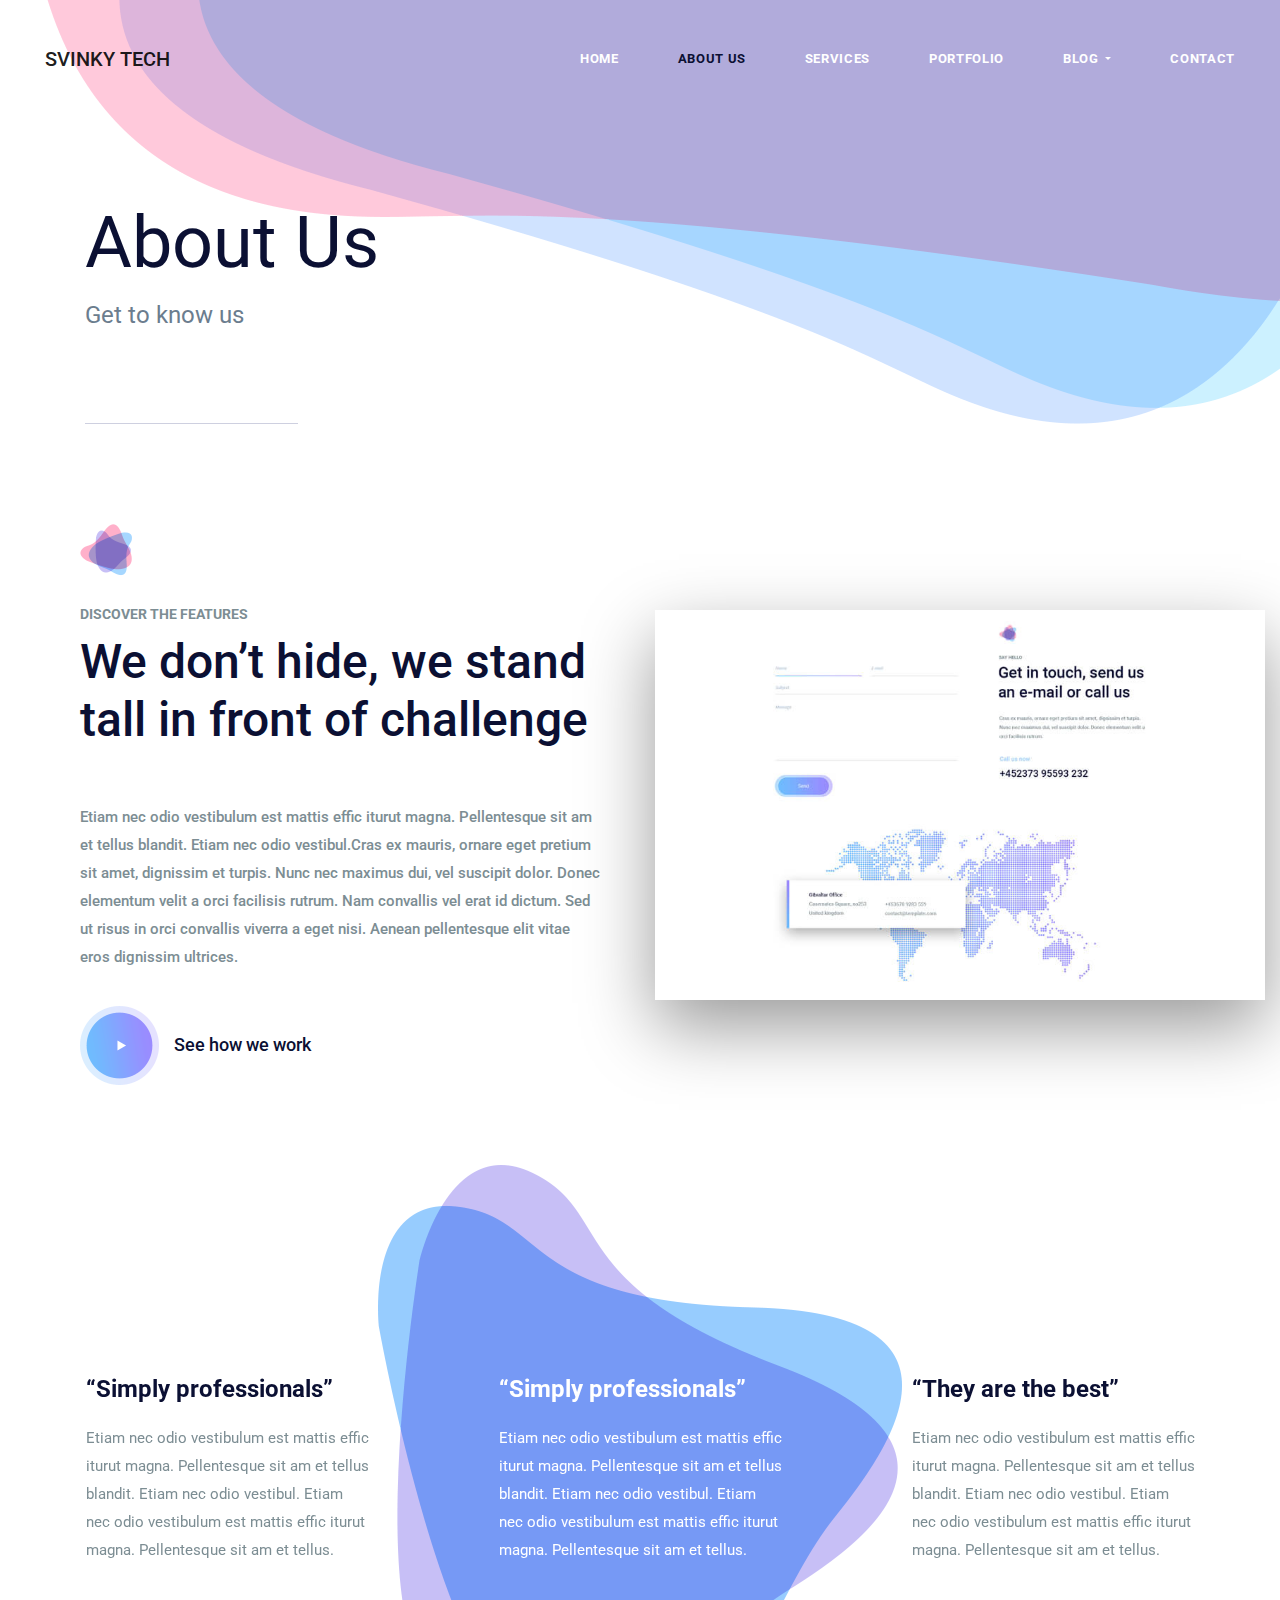
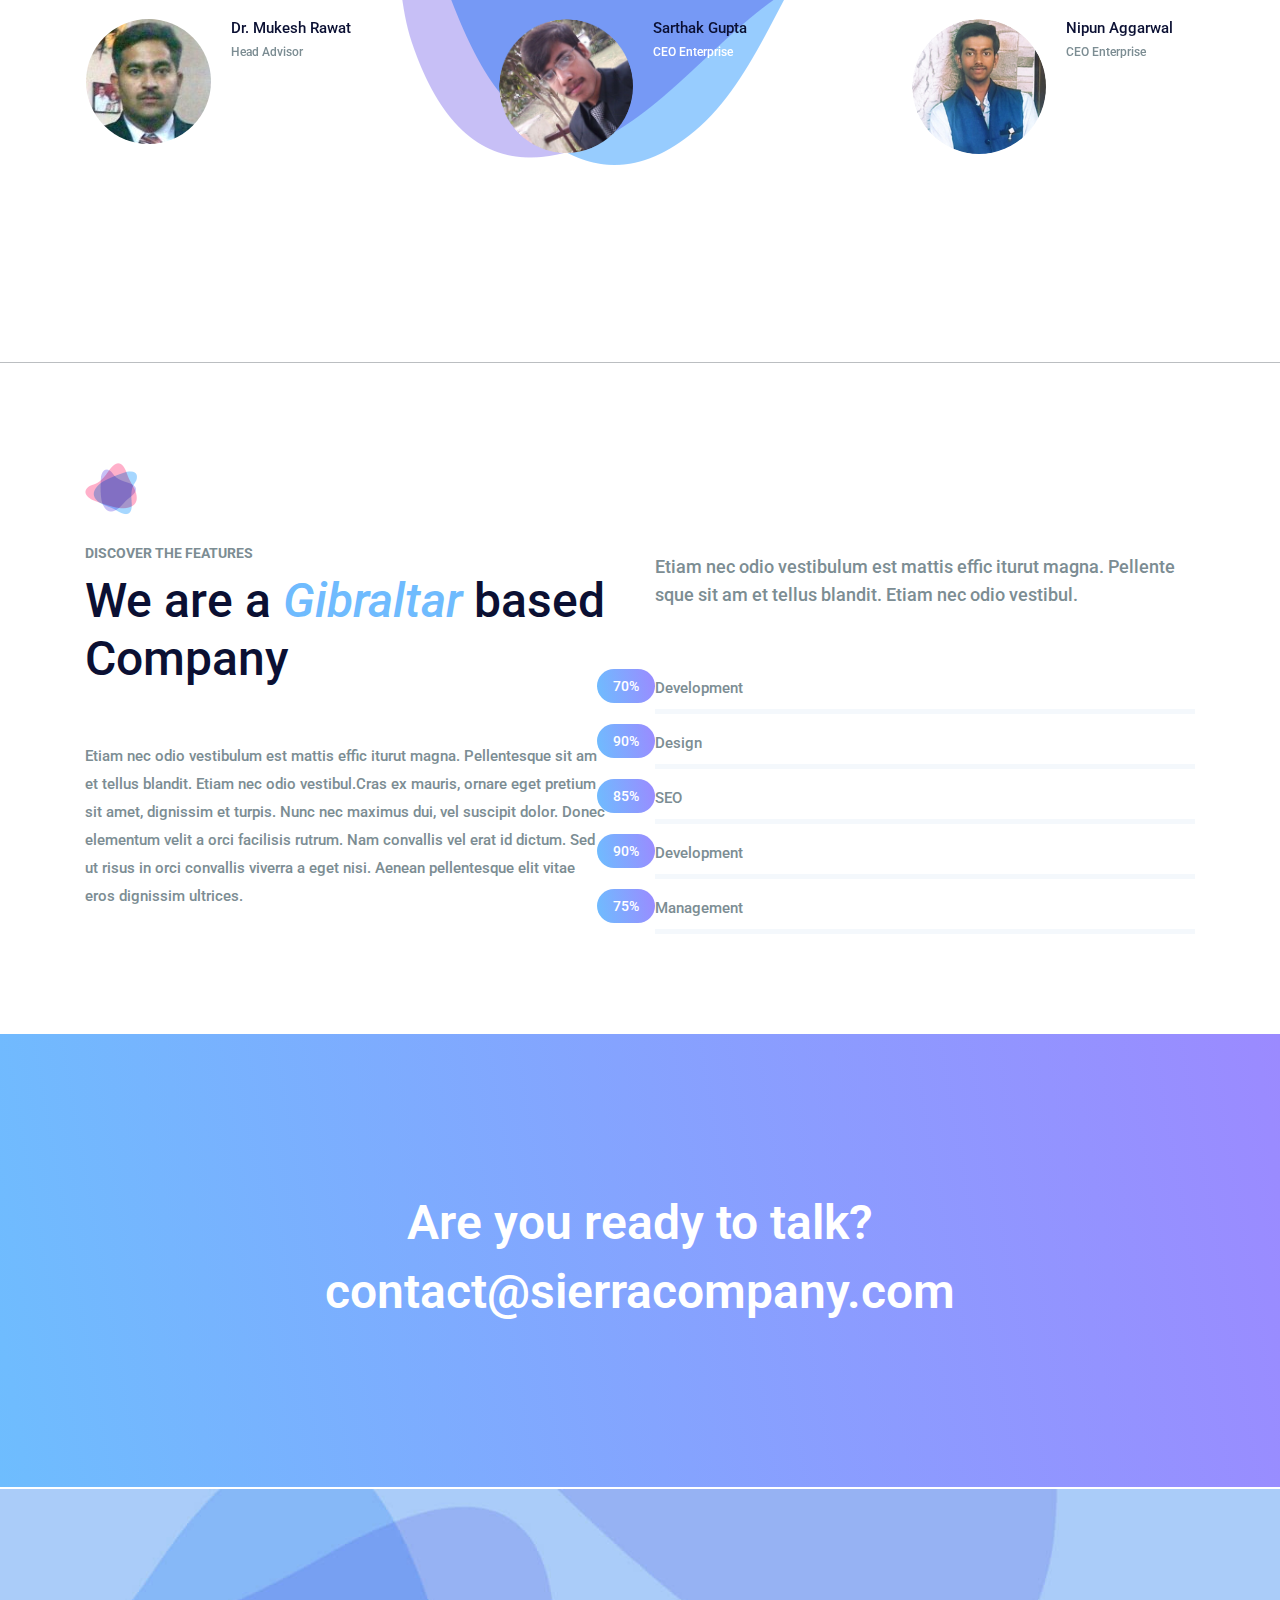
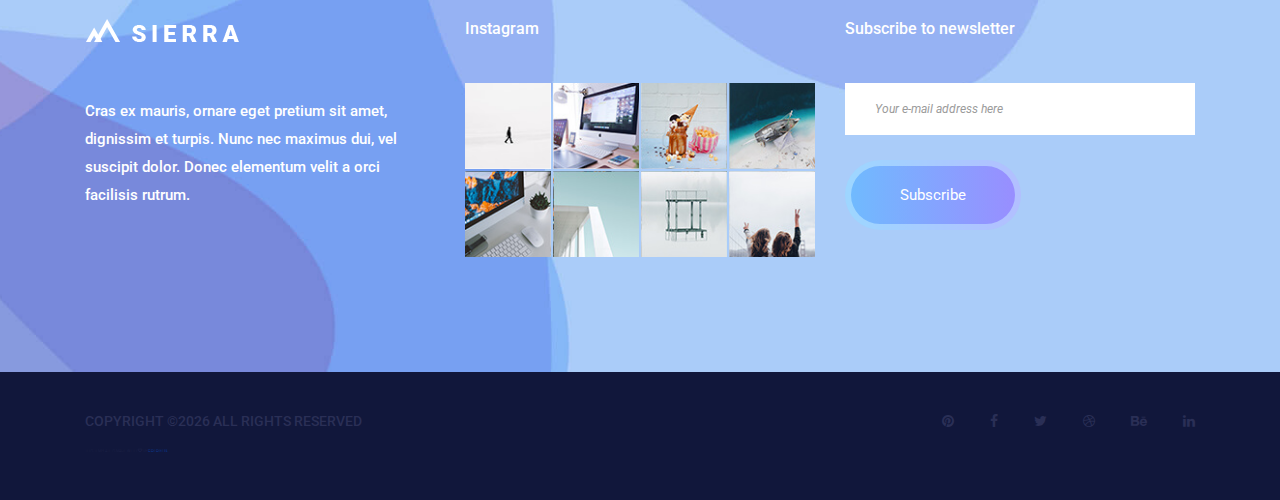
==== commit 832a2122: "footer" ====
--- a/about-us.html
+++ b/about-us.html
@@ -316,8 +316,9 @@
                 <div class="container">
                     <div class="float-sm-left">
                         <h5><!-- Link back to Colorlib can't be removed. Template is licensed under CC BY 3.0. -->
-Copyright &copy;<script>document.write(new Date().getFullYear());</script> All rights reserved | This template is made with <i class="fa fa-heart-o" aria-hidden="true"></i> by <a href="https://colorlib.com" target="_blank">Colorlib</a>
-<!-- Link back to Colorlib can't be removed. Template is licensed under CC BY 3.0. --></h5>
+Copyright &copy;<script>document.write(new Date().getFullYear());</script> All rights reserved </h5> 
+<h4>This template is made with <i class="fa fa-heart-o" aria-hidden="true"></i> by <a href="https://colorlib.com" target="_blank">Colorlib</a>
+<!-- Link back to Colorlib can't be removed. Template is licensed under CC BY 3.0. --></h4>
                     </div>
                     <div class="float-sm-right">
                         <ul>
--- a/css/style.css
+++ b/css/style.css
@@ -1,35 +1,35 @@
-/*----------------------------------------------------
-@File: Default Styles
-@Author: Rocky
-@URL: http://wethemez.com
-Author E-mail: rockybd1995@gmail.com
-
-This file contains the styling for the actual theme, this
-is the file you need to edit to change the look of the
-theme.
+/*----------------------------------------------------
+@File: Default Styles
+@Author: Rocky
+@URL: http://wethemez.com
+Author E-mail: rockybd1995@gmail.com
+
+This file contains the styling for the actual theme, this
+is the file you need to edit to change the look of the
+theme.
 ---------------------------------------------------- */
-/*=====================================================================
-@Template Name: Cerative Agency
-@Author: Rocky
-@Developed By: Rocky
-@Developer URL: http://rocky.wethemez.com
-Author E-mail: rockybd1995@gmail.com
-
-@Default Styles
-
-Table of Content:
-01/ Variables
-02/ predefin
-03/ header
-04/ banner
-05/ slider
-06/ feature
-07/ button
-08/ service
-09/ testimonials 
-10/ blog 
-11/ contact 
-12/ footer 
+/*=====================================================================
+@Template Name: Cerative Agency
+@Author: Rocky
+@Developed By: Rocky
+@Developer URL: http://rocky.wethemez.com
+Author E-mail: rockybd1995@gmail.com
+
+@Default Styles
+
+Table of Content:
+01/ Variables
+02/ predefin
+03/ header
+04/ banner
+05/ slider
+06/ feature
+07/ button
+08/ service
+09/ testimonials 
+10/ blog 
+11/ contact 
+12/ footer 
 =====================================================================*/
 /*----------------------------------------------------*/
 /*font Variables*/
@@ -425,7 +425,7 @@
   border-color: #97cdfe;
 }
 
-.main_slider_area .rev_slider .tp-leftarrow, .main_slider_area .rev_slider .tp-rightarrow {
+/*.main_slider_area .rev_slider .tp-leftarrow, .main_slider_area .rev_slider .tp-rightarrow {
   height: 120px;
   background-image: -webkit-gradient(linear, left top, right top, from(#70bafe), color-stop(51%, #998dff), to(#70bafe));
   background-image: -webkit-linear-gradient(left, #70bafe 0%, #998dff 51%, #70bafe 100%);
@@ -439,7 +439,7 @@
   transition: all 400ms ease-out;
 }
 
-.main_slider_area .rev_slider .tp-leftarrow:before, .main_slider_area .rev_slider .tp-rightarrow:before {
+/*.main_slider_area .rev_slider .tp-leftarrow:before, .main_slider_area .rev_slider .tp-rightarrow:before {
   line-height: 100px;
 }
 
@@ -458,7 +458,7 @@
   border-bottom-left-radius: 60px;
   border-top-left-radius: 60px;
   border-right: 0px;
-}
+}*/
 
 /* End Slider css
 ============================================================================================ */
@@ -2405,6 +2405,15 @@
   line-height: 29px;
 }
 
+.footer_copyright .float-sm-left h4 {
+  font-size: 4px;
+  color: #2a2f56;
+  font-family: "Roboto", sans-serif;
+  text-transform: uppercase;
+  font-weight: 100;
+  line-height: 29px;
+}
+
 .footer_copyright .float-sm-right ul li {
   display: inline-block;
   margin-right: 32px;
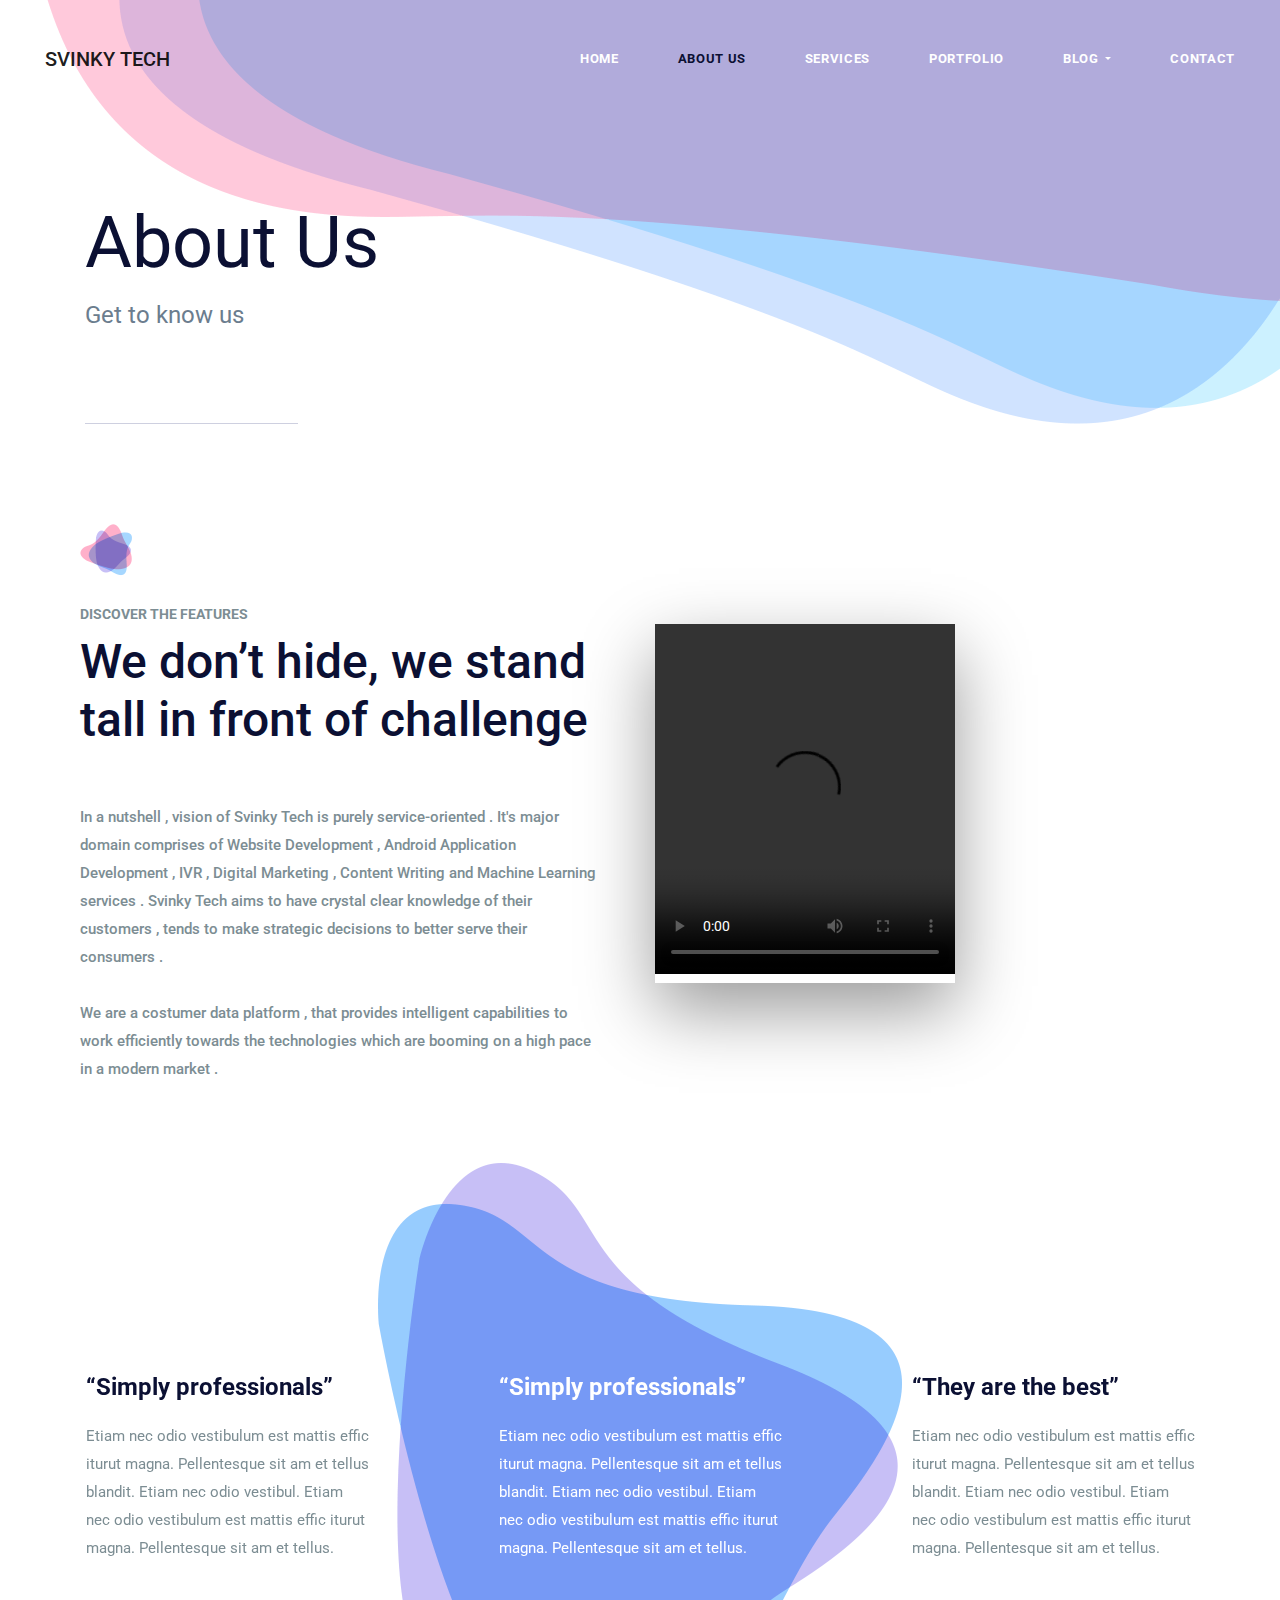
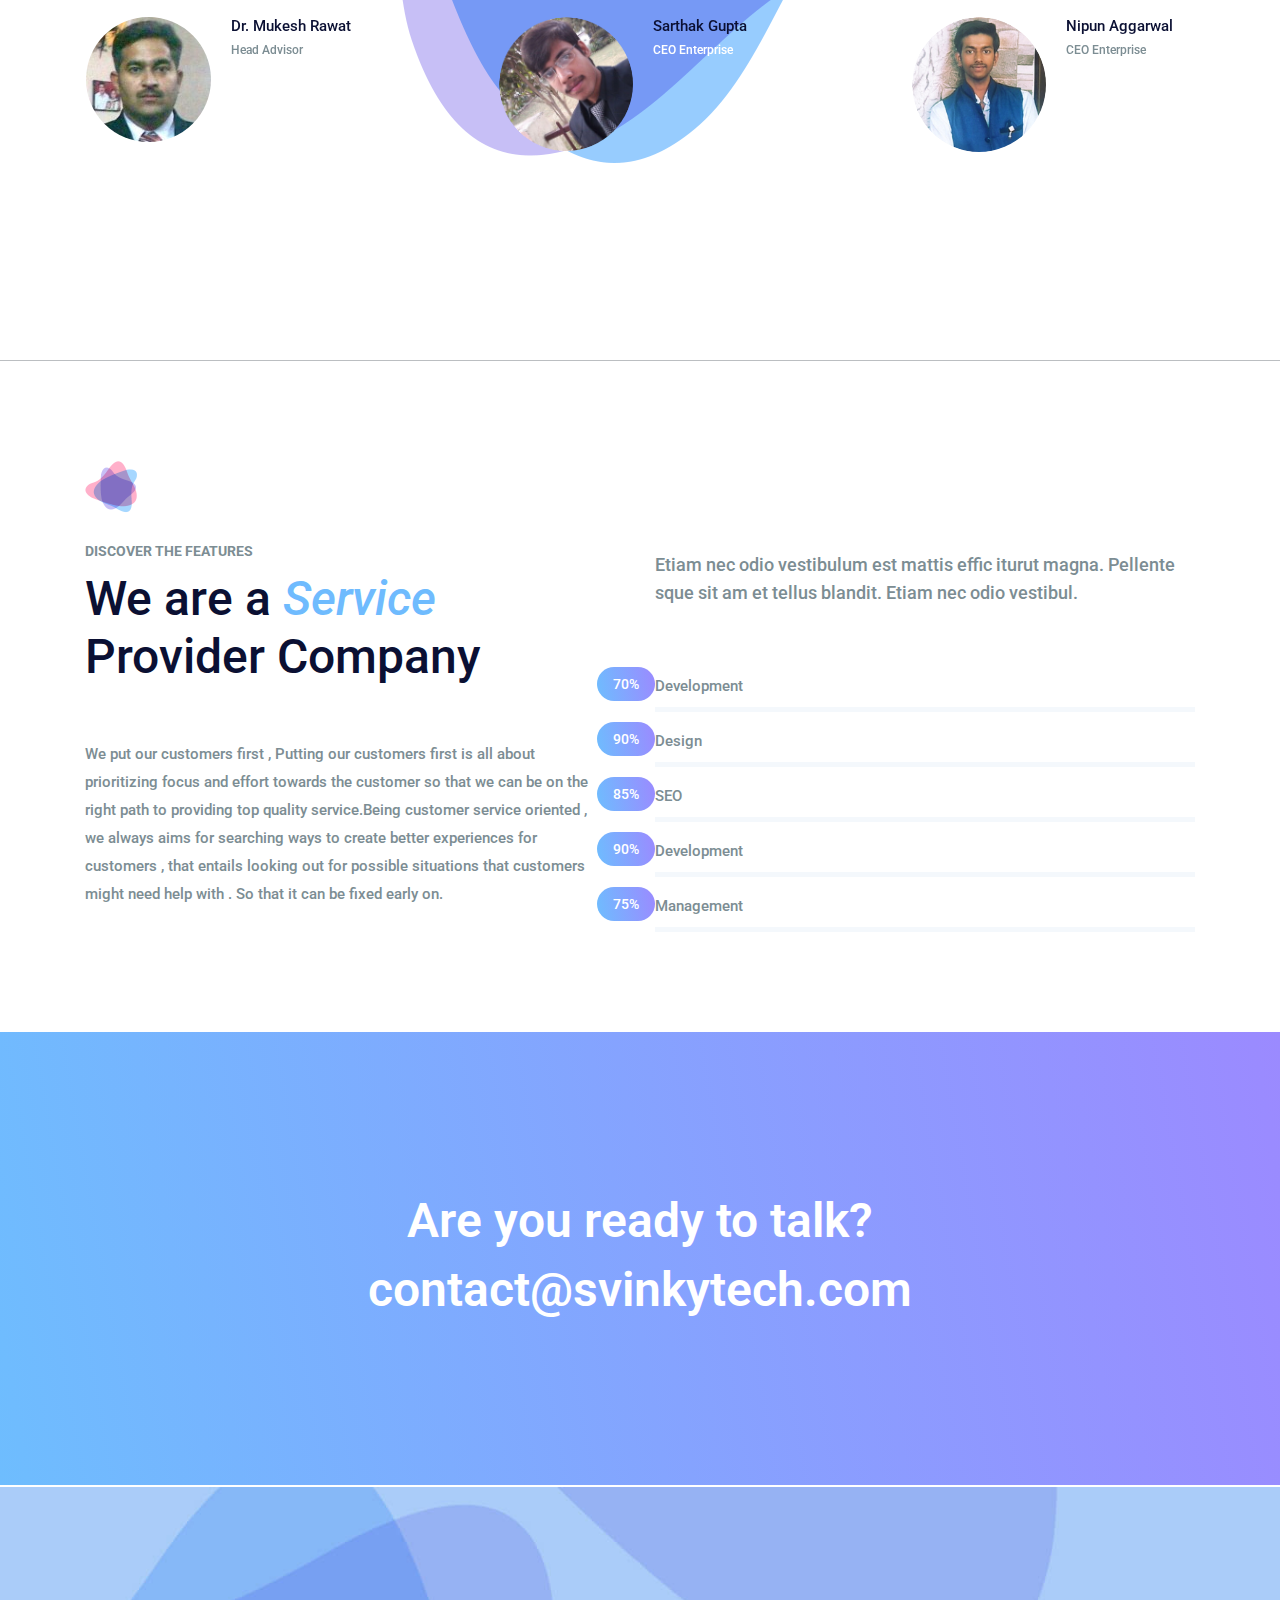
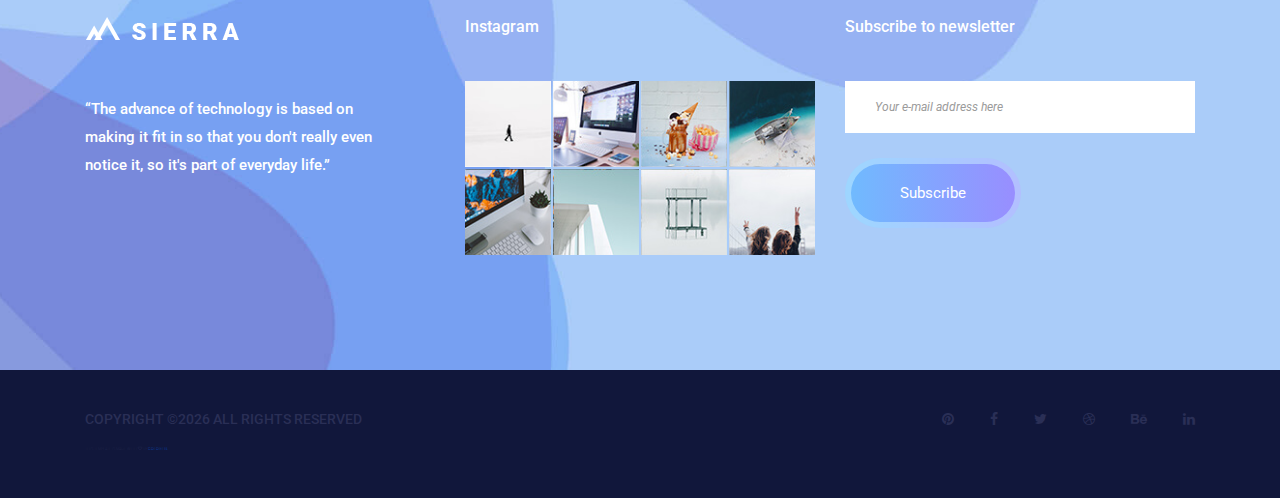
==== commit 6999344b: "content" ====
--- a/about-us.html
+++ b/about-us.html
@@ -90,15 +90,21 @@
                                 <h6>Discover the features</h6>
                                 <h2>We don’t hide, we stand tall in front of challenge</h2>
                             </div>
-                            <p>Etiam nec odio vestibulum est mattis effic iturut magna. Pellentesque sit am et tellus blandit. Etiam nec odio vestibul.Cras ex mauris, ornare eget pretium sit amet, dignissim et turpis. Nunc nec maximus dui, vel suscipit dolor. Donec elementum velit a orci facilisis rutrum. Nam convallis vel erat id dictum. Sed ut risus in orci convallis viverra a eget nisi. Aenean pellentesque elit vitae eros dignissim ultrices. </p>
-                            <div class="c_video">
+                            <p>In a nutshell , vision of Svinky Tech is purely service-oriented . It's major domain comprises of Website Development , Android Application Development ,
+                                IVR , Digital Marketing , Content Writing and Machine Learning services . Svinky Tech aims to have crystal clear knowledge of their customers , 
+                               tends to make strategic decisions to better serve their consumers . </p><br /><p>We are a costumer data platform , that provides intelligent capabilities 
+                               to work efficiently towards the technologies which are booming on a high pace in a modern market .</p>
+                           <!-- <div class="c_video">
                                 <a class="popup-youtube" href="https://www.youtube.com/watch?v=62QYQE6k7tg"><img src="img/icon/video-icon.png" alt="">See how we work </a>
-                            </div>
+                            </div>-->
                         </div>
                     </div>
                     <div class="col-lg-6 challange_img">
                         <div class="challange_img_inner">
-                            <img class="img-fluid" src="img/popup-photo.jpg" alt="">
+                            <video controls autoplay width="100%" height="350">
+                                <source src="img/svinkytech.mp4" type="video/mp4">
+                                Your browser does not support the video tag.
+                              </video>
                         </div>
                     </div>
                 </div>
@@ -200,9 +206,14 @@
                             <div class="l_title">
                                 <img src="img/icon/title-icon.png" alt="">
                                 <h6>Discover the features</h6>
-                                <h2>We are a <span>Gibraltar</span> based Company</h2>
-                            </div>
-                            <p>Etiam nec odio vestibulum est mattis effic iturut magna. Pellentesque sit am et tellus blandit. Etiam nec odio vestibul.Cras ex mauris, ornare eget pretium sit amet, dignissim et turpis. Nunc nec maximus dui, vel suscipit dolor. Donec elementum velit a orci facilisis rutrum. Nam convallis vel erat id dictum. Sed ut risus in orci convallis viverra a eget nisi. Aenean pellentesque elit vitae eros dignissim ultrices. </p>
+                                <h2>We are a <span>Service</span> Provider Company</h2>
+                            </div>
+                            <p>We put our customers first ,  Putting our customers first is all about prioritizing
+                                focus and effort towards the customer so that we can be on the right path to 
+                                providing top quality service.Being customer service oriented , we always aims for  
+                                searching ways to create better experiences for customers , that entails looking out
+                                 for possible situations that customers might need help with .
+                                So that it can be fixed early on. </p>
                         </div>
                     </div>
                     <div class="col-lg-6">
@@ -262,7 +273,7 @@
             <div class="container">
                 <div class="talk_text">
                     <h4>Are you ready to talk?</h4>
-                    <a href="mailto:contact@sierracompany.com">contact@sierracompany.com</a>
+                    <a href="mailto:contact@sierracompany.com">contact@svinkytech.com</a>
                 </div>
             </div>
         </section>
@@ -276,7 +287,7 @@
                         <div class="col-lg-4 col-sm-6">
                             <aside class="f_widget f_about_widget">
                                 <img src="img/footer-logo.png" alt="">
-                                <p>Cras ex mauris, ornare eget pretium sit amet, dignissim et turpis. Nunc nec maximus dui, vel suscipit dolor. Donec elementum velit a orci facilisis rutrum.</p>
+                                <p>“The advance of technology is based on making it fit in so that you don't really even notice it, so it's part of everyday life.”</p>
                             </aside>
                         </div>
                         <div class="col-lg-4 col-sm-6">
